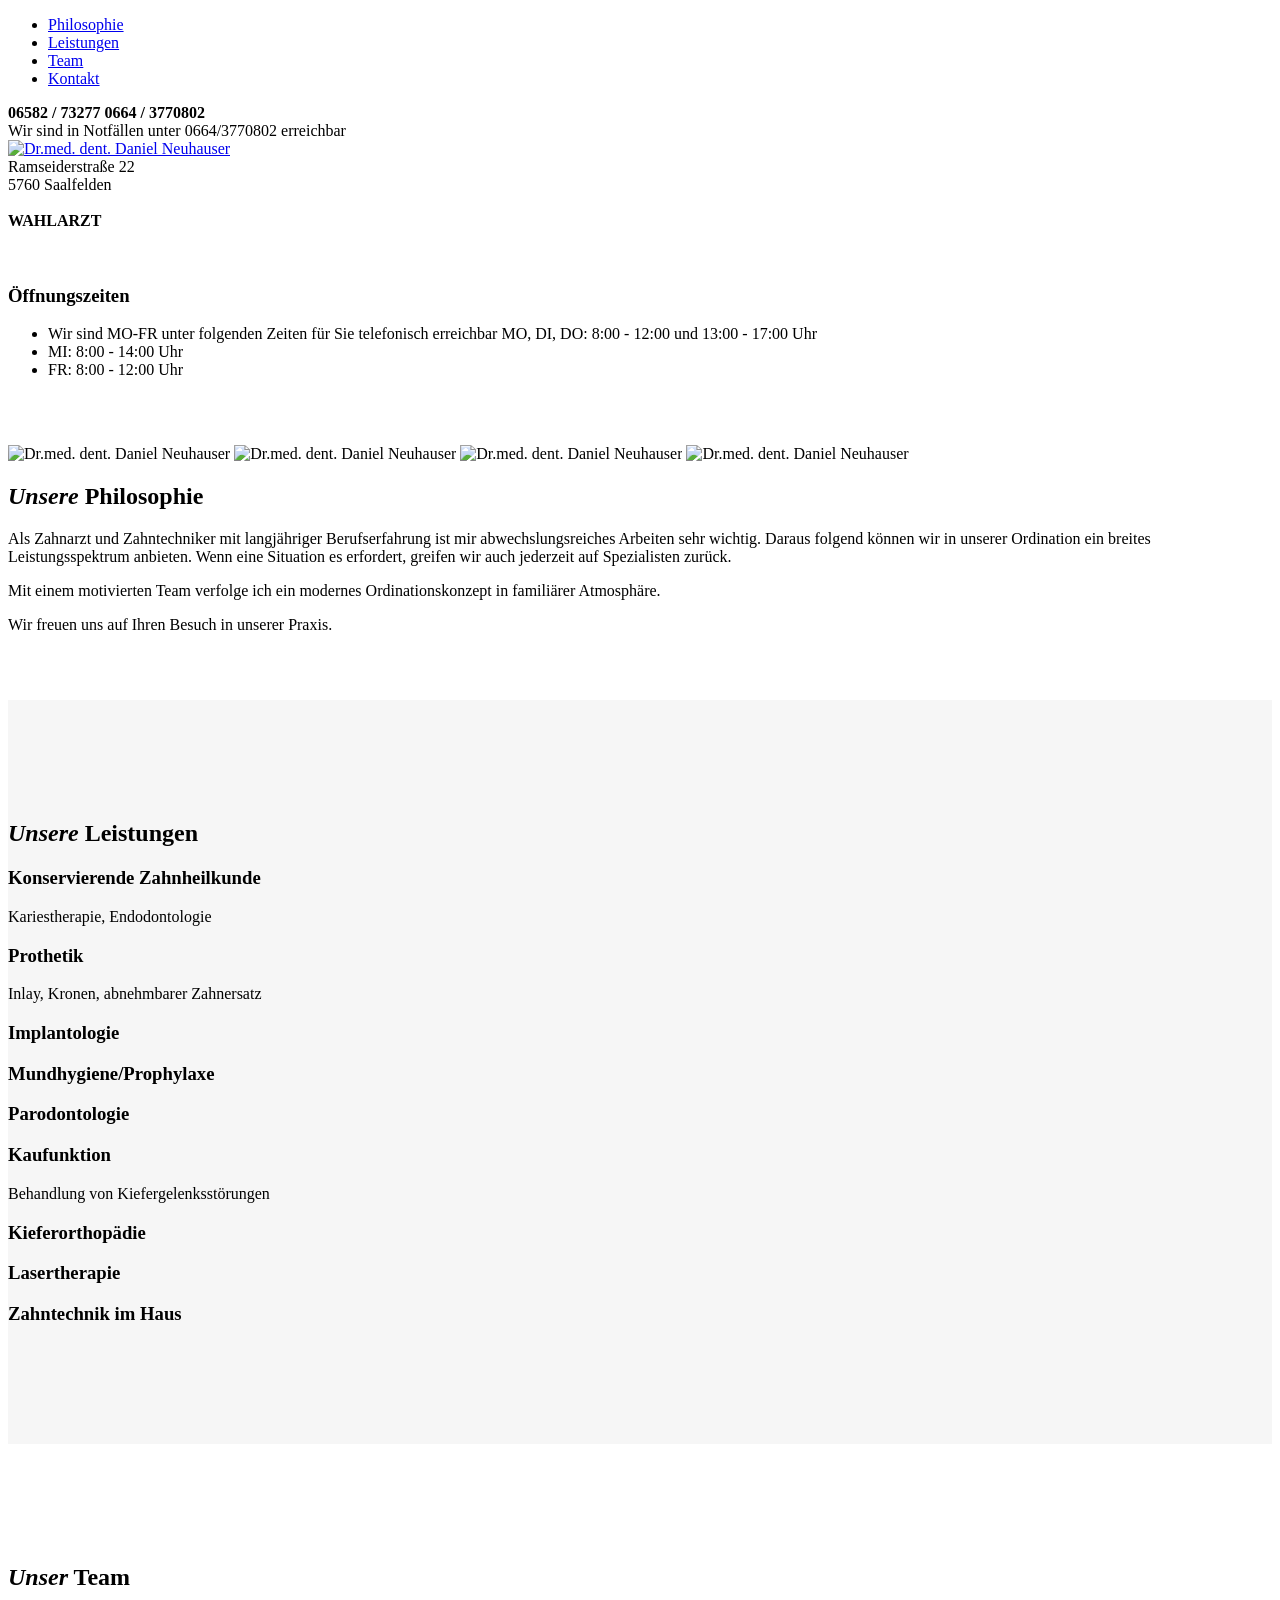
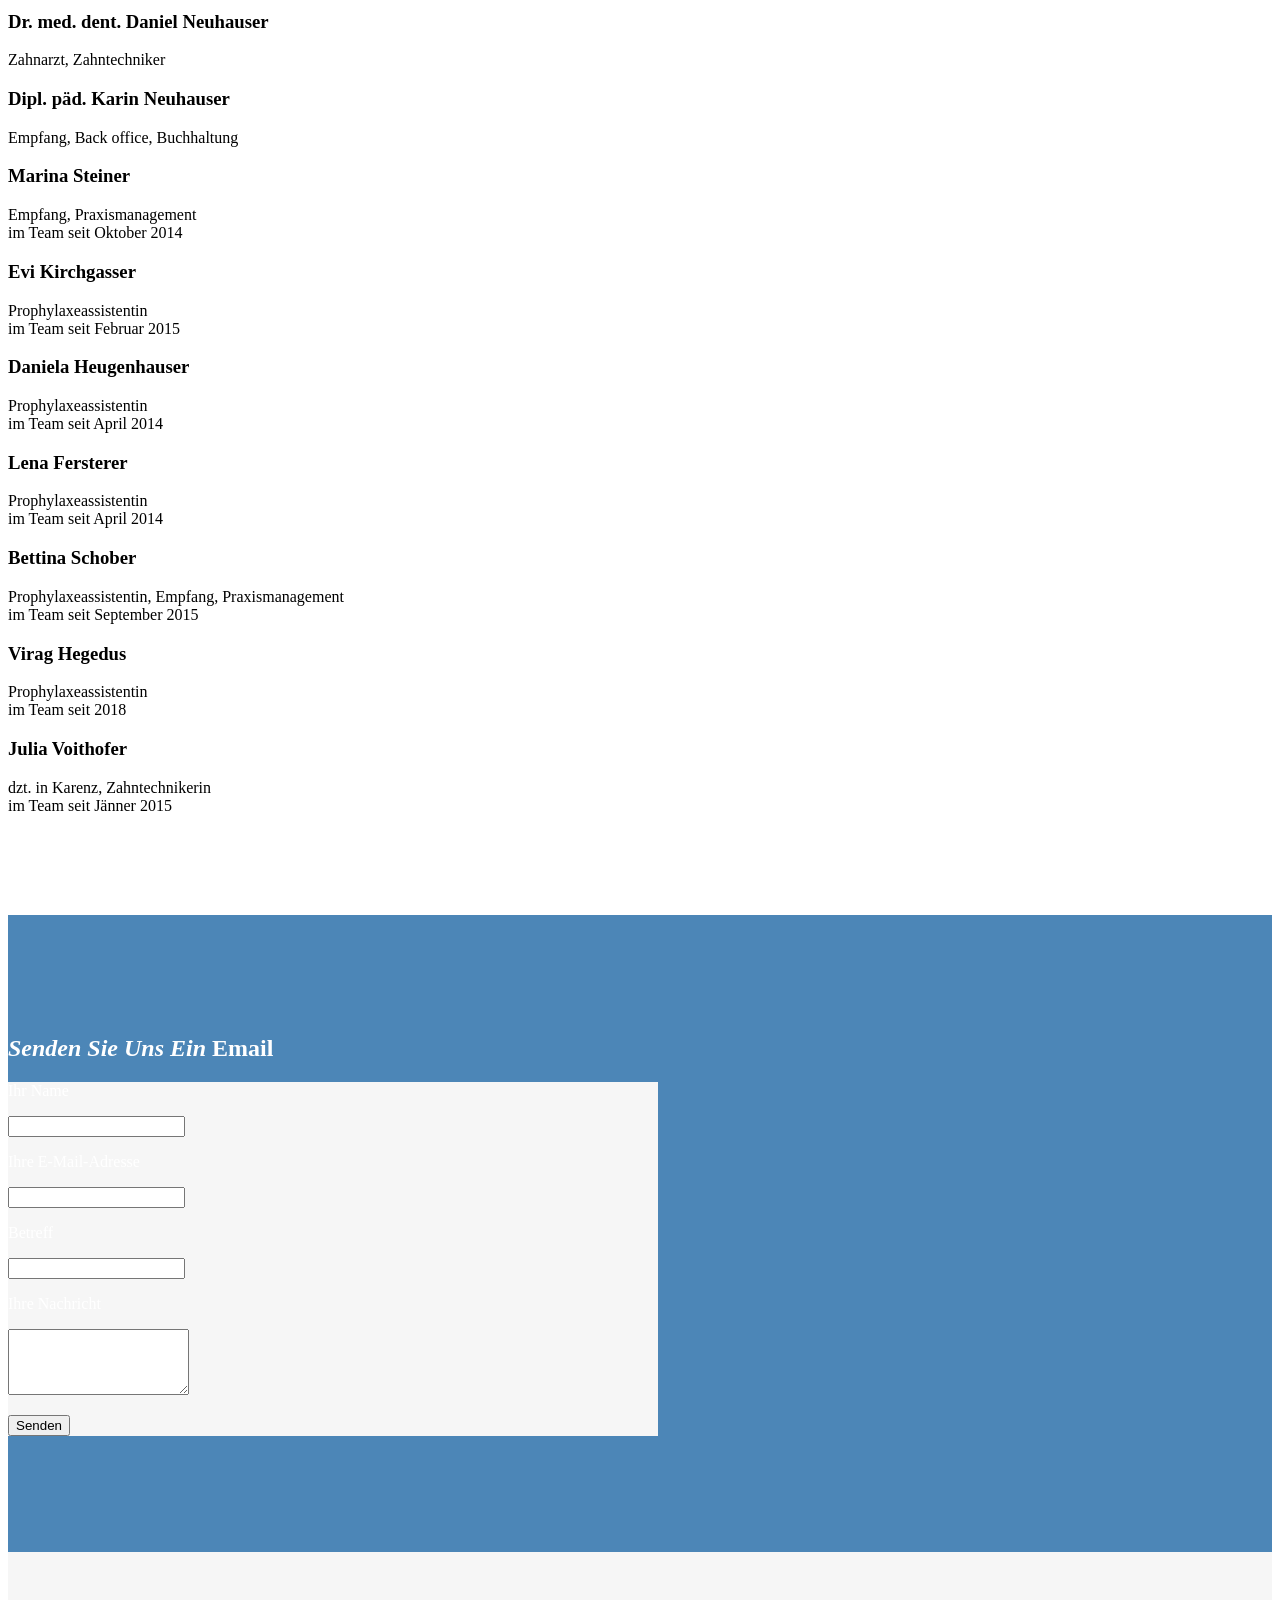
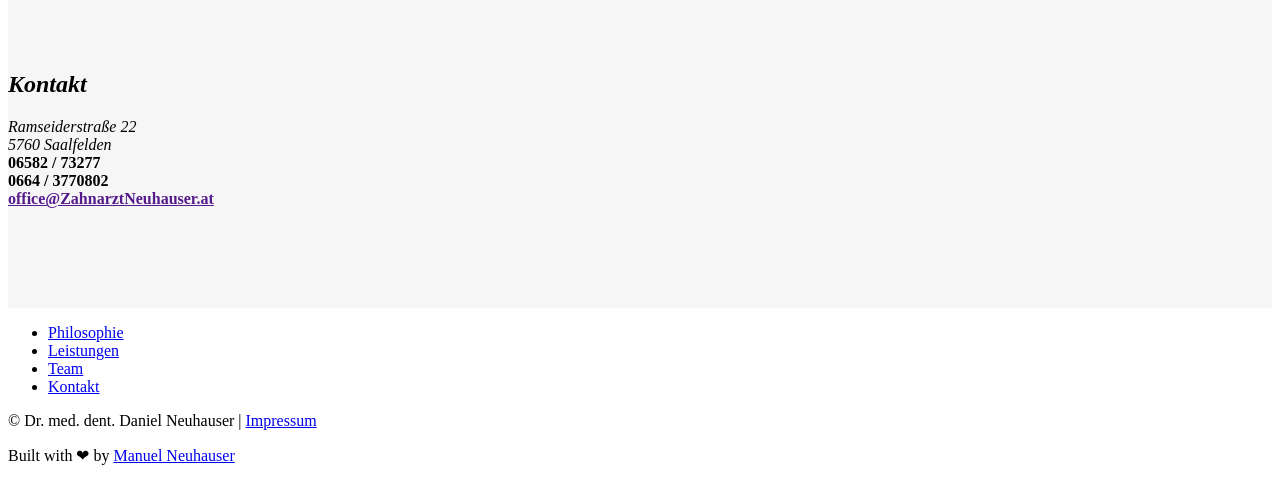
==== index.html @ 55542a31 "Initial commit" ====
<!DOCTYPE html>
<html lang="de-DE" class="no-js">
<head>
	<meta charset="UTF-8">
	<meta name="viewport" content="width=device-width, initial-scale=1.0, maximum-scale=1.0, user-scalable=no">
	<title></title>

	<link rel="profile" href="http://gmpg.org/xfn/11">
	<link rel="pingback" href="http://zahnarztneuhauser.at/xmlrpc.php">

	
	<!--[if lt IE 9]>
		<script src="https://cdn.jsdelivr.net/g/html5shiv@3.7,respond@1.4"></script>
	<![endif]-->

	<style type="text/css">
		.js body, .js .wow { visibility: hidden; }
		.touch .wow { visibility: visible; }
	</style>

			<style type="text/css">#head-info .logo.image img {
  height: 235px !important;
}

.alert-message a {
 color: #fff;
 text-decoration: underline;
}</style>
	
		<meta name="google-site-verification" content="Ayhi9drPhPxE0ViiNUOHOstOncTUpqNwHGo38AvxHz0" />
	
	<title>Dr.med. dent. Daniel Neuhauser &#8211; Zahnarzt Saalfelden</title>
<link rel='dns-prefetch' href='//zahnarztneuhauser.at' />
<link rel='dns-prefetch' href='//maps.googleapis.com' />
<link rel='dns-prefetch' href='//fonts.googleapis.com' />
<link rel='dns-prefetch' href='//s.w.org' />
<link rel="alternate" type="application/rss+xml" title="Dr.med. dent. Daniel Neuhauser &raquo; Feed" href="http://zahnarztneuhauser.at/feed/" />
<link rel="alternate" type="application/rss+xml" title="Dr.med. dent. Daniel Neuhauser &raquo; Kommentar-Feed" href="http://zahnarztneuhauser.at/comments/feed/" />
		<script type="text/javascript">
			window._wpemojiSettings = {"baseUrl":"https:\/\/s.w.org\/images\/core\/emoji\/2.2.1\/72x72\/","ext":".png","svgUrl":"https:\/\/s.w.org\/images\/core\/emoji\/2.2.1\/svg\/","svgExt":".svg","source":{"concatemoji":"http:\/\/zahnarztneuhauser.at\/wp-includes\/js\/wp-emoji-release.min.js?ver=4.7"}};
			!function(a,b,c){function d(a){var b,c,d,e,f=String.fromCharCode;if(!k||!k.fillText)return!1;switch(k.clearRect(0,0,j.width,j.height),k.textBaseline="top",k.font="600 32px Arial",a){case"flag":return k.fillText(f(55356,56826,55356,56819),0,0),!(j.toDataURL().length<3e3)&&(k.clearRect(0,0,j.width,j.height),k.fillText(f(55356,57331,65039,8205,55356,57096),0,0),b=j.toDataURL(),k.clearRect(0,0,j.width,j.height),k.fillText(f(55356,57331,55356,57096),0,0),c=j.toDataURL(),b!==c);case"emoji4":return k.fillText(f(55357,56425,55356,57341,8205,55357,56507),0,0),d=j.toDataURL(),k.clearRect(0,0,j.width,j.height),k.fillText(f(55357,56425,55356,57341,55357,56507),0,0),e=j.toDataURL(),d!==e}return!1}function e(a){var c=b.createElement("script");c.src=a,c.defer=c.type="text/javascript",b.getElementsByTagName("head")[0].appendChild(c)}var f,g,h,i,j=b.createElement("canvas"),k=j.getContext&&j.getContext("2d");for(i=Array("flag","emoji4"),c.supports={everything:!0,everythingExceptFlag:!0},h=0;h<i.length;h++)c.supports[i[h]]=d(i[h]),c.supports.everything=c.supports.everything&&c.supports[i[h]],"flag"!==i[h]&&(c.supports.everythingExceptFlag=c.supports.everythingExceptFlag&&c.supports[i[h]]);c.supports.everythingExceptFlag=c.supports.everythingExceptFlag&&!c.supports.flag,c.DOMReady=!1,c.readyCallback=function(){c.DOMReady=!0},c.supports.everything||(g=function(){c.readyCallback()},b.addEventListener?(b.addEventListener("DOMContentLoaded",g,!1),a.addEventListener("load",g,!1)):(a.attachEvent("onload",g),b.attachEvent("onreadystatechange",function(){"complete"===b.readyState&&c.readyCallback()})),f=c.source||{},f.concatemoji?e(f.concatemoji):f.wpemoji&&f.twemoji&&(e(f.twemoji),e(f.wpemoji)))}(window,document,window._wpemojiSettings);
		</script>
		<style type="text/css">
img.wp-smiley,
img.emoji {
	display: inline !important;
	border: none !important;
	box-shadow: none !important;
	height: 1em !important;
	width: 1em !important;
	margin: 0 .07em !important;
	vertical-align: -0.1em !important;
	background: none !important;
	padding: 0 !important;
}
</style>
<link rel='stylesheet' id='fw-ext-builder-frontend-grid-css'  href='http://zahnarztneuhauser.at/wp-content/plugins/unyson/framework/extensions/builder/static/css/frontend-grid.css?ver=1.2.2' type='text/css' media='all' />
<link rel='stylesheet' id='fw-ext-forms-default-styles-css'  href='http://zahnarztneuhauser.at/wp-content/plugins/unyson/framework/extensions/forms/static/css/frontend.css?ver=2.5.5' type='text/css' media='all' />
<link rel='stylesheet' id='Droid+Serif-css'  href='http://fonts.googleapis.com/css?family=Droid+Serif%3A400italic&#038;subset=latin%2Ccyrillic&#038;ver=4.7' type='text/css' media='all' />
<link rel='stylesheet' id='Open+Sans-css'  href='http://fonts.googleapis.com/css?family=Open+Sans%3Aregular%2C300%2C400%2C400italic%2C700&#038;subset=latin%2Ccyrillic&#038;ver=4.7' type='text/css' media='all' />
<link rel='stylesheet' id='twbs-css'  href='http://zahnarztneuhauser.at/wp-content/uploads/wp-less-cache/twbs.css?ver=1600796918' type='text/css' media='all' />
<link rel='stylesheet' id='flaticons-css'  href='http://zahnarztneuhauser.at/wp-content/themes/dentist_wp-1/public/flaticon/flaticon.css?ver=4.7' type='text/css' media='all' />
<link rel='stylesheet' id='animate-module-css'  href='http://zahnarztneuhauser.at/wp-content/themes/dentist_wp-1/public/animate.css?ver=4.7' type='text/css' media='all' />
<link rel='stylesheet' id='style-main-css'  href='http://zahnarztneuhauser.at/wp-content/uploads/wp-less-cache/style-main.css?ver=1600743094' type='text/css' media='all' />
<link rel='stylesheet' id='fw-font-awesome-css'  href='http://zahnarztneuhauser.at/wp-content/plugins/unyson/framework/static/libs/font-awesome/css/font-awesome.min.css?ver=2.5.5' type='text/css' media='all' />
<link rel='stylesheet' id='child-styles-css'  href='http://zahnarztneuhauser.at/wp-content/themes/dentist_wp-1/style.css?ver=4.7' type='text/css' media='all' />
<link rel='stylesheet' id='fw-shortcode-special-heading-css'  href='http://zahnarztneuhauser.at/wp-content/plugins/unyson/framework/extensions/shortcodes/shortcodes/special-heading/static/css/styles.css?ver=4.7' type='text/css' media='all' />
<link rel='stylesheet' id='fw-shortcode-map-css'  href='http://zahnarztneuhauser.at/wp-content/plugins/unyson/framework/extensions/shortcodes/shortcodes/map/static/css/styles.css?ver=4.7' type='text/css' media='all' />
<script type='text/javascript' src='http://zahnarztneuhauser.at/wp-includes/js/jquery/jquery.js?ver=1.12.4'></script>
<script type='text/javascript' src='http://zahnarztneuhauser.at/wp-includes/js/jquery/jquery-migrate.min.js?ver=1.4.1'></script>
<script type='text/javascript' src='http://zahnarztneuhauser.at/wp-content/themes/dentist_wp-1/public/js/vendor/modernizr.custom.js?ver=4.7'></script>
<script type='text/javascript' src='http://zahnarztneuhauser.at/wp-content/themes/dentist_wp-1/framework-customizations/extensions/shortcodes/shortcodes/photoset-grid/static/js/photoset-grid.js?ver=4.7'></script>
<script type='text/javascript' src='http://zahnarztneuhauser.at/wp-content/themes/dentist_wp-1/framework-customizations/extensions/shortcodes/shortcodes/photoset-grid/static/js/main.js?ver=4.7'></script>
<link rel='https://api.w.org/' href='http://zahnarztneuhauser.at/wp-json/' />
<link rel="EditURI" type="application/rsd+xml" title="RSD" href="http://zahnarztneuhauser.at/xmlrpc.php?rsd" />
<link rel="wlwmanifest" type="application/wlwmanifest+xml" href="http://zahnarztneuhauser.at/wp-includes/wlwmanifest.xml" /> 
<meta name="generator" content="WordPress 4.7" />
<link rel="canonical" href="http://zahnarztneuhauser.at/" />
<link rel='shortlink' href='http://zahnarztneuhauser.at/' />
<link rel="alternate" type="application/json+oembed" href="http://zahnarztneuhauser.at/wp-json/oembed/1.0/embed?url=http%3A%2F%2Fzahnarztneuhauser.at%2F" />
<link rel="alternate" type="text/xml+oembed" href="http://zahnarztneuhauser.at/wp-json/oembed/1.0/embed?url=http%3A%2F%2Fzahnarztneuhauser.at%2F&#038;format=xml" />
	<style type="text/css">
		div.wpcf7 .screen-reader-response {
			display: none;
		}
		div.wpcf7 img.ajax-loader {
			border: none;
			vertical-align: middle;
			margin-left: 4px;
		}
		div.wpcf7 .form-inline img.ajax-loader {
			display: inline;
		}
		div.wpcf7 div.ajax-error {
			display: none;
		}
		div.wpcf7 .wpcf7-display-none {
			display: none;
		}
		div.wpcf7 .form-inline .form-group {
			max-width: 250px;
		}
		div.wpcf7 .input-group-addon img {
			height: 100%;
			width: auto;
			max-width: none !important;
			border-radius: 5px;
		}
		div.wpcf7 .input-group-addon.input-group-has-image {
			padding: 0;
		}
	</style>
			<style type="text/css">.recentcomments a{display:inline !important;padding:0 !important;margin:0 !important;}</style>
		<link rel="icon" href="http://zahnarztneuhauser.at/wp-content/uploads/2016/01/cropped-logo-32x32.png" sizes="32x32" />
<link rel="icon" href="http://zahnarztneuhauser.at/wp-content/uploads/2016/01/cropped-logo-192x192.png" sizes="192x192" />
<link rel="apple-touch-icon-precomposed" href="http://zahnarztneuhauser.at/wp-content/uploads/2016/01/cropped-logo-180x180.png" />
<meta name="msapplication-TileImage" content="http://zahnarztneuhauser.at/wp-content/uploads/2016/01/cropped-logo-270x270.png" />
</head>

<body class="home page-template-default page page-id-3456">

<!-- ========= Top menu ========= -->
<div class="scrollspy" id="page-top"></div>
<header id="head-menu"><div class="container">

	<nav>
		<ul id="menu-main-menu" class="menu"><li id="menu-item-3457" class="menu-item menu-item-type-custom menu-item-object-custom current-menu-item current_page_item menu-item-3457"><a href="/#about">Philosophie</a></li>
<li id="menu-item-3458" class="menu-item menu-item-type-custom menu-item-object-custom current-menu-item current_page_item menu-item-3458"><a href="/#services">Leistungen</a></li>
<li id="menu-item-3459" class="menu-item menu-item-type-custom menu-item-object-custom current-menu-item current_page_item menu-item-3459"><a href="/#doctors">Team</a></li>
<li id="menu-item-3463" class="menu-item menu-item-type-custom menu-item-object-custom current-menu-item current_page_item menu-item-3463"><a href="/#contacts">Kontakt</a></li>
</ul>
		<span id="menu-toggle">
			<i class="fa fa-bars"></i>
		</span>
	</nav>

	
	<div class="phone">
					<i class="fa fa-phone"></i>
			<strong>06582 / 73277</strong>
							<i class="fa fa-mobile"></i>
			<strong>0664 / 3770802</strong>
			</div>

</div></header>

<!-- ========= Header ========= -->
<section id="head-info"><div class="container">

			<div class="row">
			<div class="col-md-12 alert-message">
				Wir sind in Notfällen unter 0664/3770802 erreichbar			</div>
		</div>
	
	<div class="row">

		
		<div class="col-md-6 logo image" data-mh="dentist-header">
							<a href="http://zahnarztneuhauser.at">
					<img src="//zahnarztneuhauser.at/wp-content/uploads/2016/01/logo-e1458420289176.png" alt="Dr.med. dent. Daniel Neuhauser"/>
				</a>
			
			<div class="address">Ramseiderstraße 22<br />
5760 Saalfelden<br />
<br />
<strong>WAHLARZT</strong><br />
<br />
<br />
</div>

			
			
		</div>

		<div class="col-md-6 second-column" data-mh="dentist-header">
							<div class="office-hours">

					<h3>Öffnungszeiten</h3>
						<ul class="office-hours-list invert">
					<li>
				<span class="office-hours-day">
					Wir sind MO-FR unter folgenden Zeiten für Sie telefonisch erreichbar				</span>
				<span class="office-hours-time">
					MO, DI, DO: 8:00 - 12:00 und 13:00 - 17:00 Uhr				</span>
			</li>
					<li>
				<span class="office-hours-day">
									</span>
				<span class="office-hours-time">
					MI: 8:00 - 14:00 Uhr				</span>
			</li>
					<li>
				<span class="office-hours-day">
									</span>
				<span class="office-hours-time">
					FR: 8:00 - 12:00 Uhr				</span>
			</li>
			</ul>

				</div>

			
		</div>

	</div>

</div></section>


<div class="fw-page-builder-content"><section id="about" class="fw-main-row scrollspy custom-padding"
	style="padding:50px 0;"	data-wow-delay="0"	>

	<div class="container ">
		<div class="fw-row">
	<div class="fw-col-xs-12 fw-col-sm-6 wow fadeInLeft" data-wow-delay="0">
	
<div class="photoset-grid with-lightbox"
     data-layout="121">

	
		<img src="//zahnarztneuhauser.at/wp-content/uploads/2016/01/20151221-unbenannt-1405-Bearbeitet-e1458421081271.jpg" alt="Dr.med. dent. Daniel Neuhauser"/>

	
		<img src="//zahnarztneuhauser.at/wp-content/uploads/2016/01/20151213-unbenannt-1151-Bearbeitet-2-e1458421247204.jpg" alt="Dr.med. dent. Daniel Neuhauser"/>

	
		<img src="//zahnarztneuhauser.at/wp-content/uploads/2016/01/20151213-unbenannt-1123-Bearbeitet-e1458421209211.jpg" alt="Dr.med. dent. Daniel Neuhauser"/>

	
		<img src="//zahnarztneuhauser.at/wp-content/uploads/2015/11/Eingang.jpg" alt="Dr.med. dent. Daniel Neuhauser"/>

	
</div></div>
<div class="fw-col-xs-12 fw-col-sm-6 wow fadeInRight" data-wow-delay="0">
	<div class="fw-heading fw-heading-h1 ">
		<h1 class='fw-special-title'><i>Unsere</i> Philosophie</h1>	</div><p>Als Zahnarzt und Zahntechniker mit langj&auml;hriger Berufserfahrung ist mir abwechslungsreiches Arbeiten sehr wichtig. Daraus folgend k&ouml;nnen wir in unserer Ordination ein breites Leistungsspektrum anbieten. Wenn eine Situation es erfordert, greifen wir auch jederzeit auf Spezialisten zur&uuml;ck.</p><p>Mit einem motivierten Team verfolge ich ein modernes Ordinationskonzept in famili&auml;rer Atmosph&auml;re.</p><p>Wir freuen uns auf Ihren Besuch in unserer Praxis.</p></div>
</div>

	</div>

</section><section id="services" class="fw-main-row scrollspy custom-padding"
	style="background-color:#f6f6f6;padding:100px 0;"	data-wow-delay="0"	>

	<div class="container wow fadeInLeft">
		<div class="fw-row">
	<div class="fw-col-xs-12 " data-wow-delay="0">
	<div class="fw-heading fw-heading-h1 fw-heading-center">
		<h1 class='fw-special-title'><i>Unsere</i> Leistungen</h1>	</div></div>
</div>

<div class="fw-row">
	<div class="fw-col-xs-12 " data-wow-delay="0">
	<div class="services-block block-grid-xs-2 block-grid-md-4">
	<article class="item" data-id="3487"><div class="content">
		<div class="helper"></div>
		<div class="image"
		     style="background-image: url('//zahnarztneuhauser.at/wp-content/uploads/2016/01/Konservierende-Zahnheilkunde-e1458420821355.jpg')"
		     data-img-url="//zahnarztneuhauser.at/wp-content/uploads/2016/01/Konservierende-Zahnheilkunde-e1458420821355.jpg"></div>

		<h1 class="title">Konservierende Zahnheilkunde</h1>
		<div class="post-body"><p>Kariestherapie, Endodontologie</p>
</div>
	</div></article>


	<article class="item" data-id="3501"><div class="content">
		<div class="helper"></div>
		<div class="image"
		     style="background-image: url('//zahnarztneuhauser.at/wp-content/uploads/2016/01/Prothetik-e1458420781226.jpg')"
		     data-img-url="//zahnarztneuhauser.at/wp-content/uploads/2016/01/Prothetik-e1458420781226.jpg"></div>

		<h1 class="title">Prothetik</h1>
		<div class="post-body"><p>Inlay, Kronen, abnehmbarer Zahnersatz</p>
</div>
	</div></article>


	<article class="item" data-id="3489"><div class="content">
		<div class="helper"></div>
		<div class="image"
		     style="background-image: url('//zahnarztneuhauser.at/wp-content/uploads/2016/01/Implantologie-e1458420747320.jpg')"
		     data-img-url="//zahnarztneuhauser.at/wp-content/uploads/2016/01/Implantologie-e1458420747320.jpg"></div>

		<h1 class="title">Implantologie</h1>
		<div class="post-body"></div>
	</div></article>


	<article class="item" data-id="3491"><div class="content">
		<div class="helper"></div>
		<div class="image"
		     style="background-image: url('//zahnarztneuhauser.at/wp-content/uploads/2016/01/Mundhygiene-Prophylaxe-e1458420810442.jpg')"
		     data-img-url="//zahnarztneuhauser.at/wp-content/uploads/2016/01/Mundhygiene-Prophylaxe-e1458420810442.jpg"></div>

		<h1 class="title">Mundhygiene/Prophylaxe</h1>
		<div class="post-body"></div>
	</div></article>


	<article class="item" data-id="3493"><div class="content">
		<div class="helper"></div>
		<div class="image"
		     style="background-image: url('//zahnarztneuhauser.at/wp-content/uploads/2016/01/Parodontologie-e1458420801343.jpg')"
		     data-img-url="//zahnarztneuhauser.at/wp-content/uploads/2016/01/Parodontologie-e1458420801343.jpg"></div>

		<h1 class="title">Parodontologie</h1>
		<div class="post-body"></div>
	</div></article>


	<article class="item" data-id="3495"><div class="content">
		<div class="helper"></div>
		<div class="image"
		     style="background-image: url('//zahnarztneuhauser.at/wp-content/uploads/2016/01/Kaufunktion-e1458420740468.jpg')"
		     data-img-url="//zahnarztneuhauser.at/wp-content/uploads/2016/01/Kaufunktion-e1458420740468.jpg"></div>

		<h1 class="title">Kaufunktion</h1>
		<div class="post-body"><p>Behandlung von Kiefergelenksstörungen</p>
</div>
	</div></article>


	<article class="item" data-id="3497"><div class="content">
		<div class="helper"></div>
		<div class="image"
		     style="background-image: url('//zahnarztneuhauser.at/wp-content/uploads/2016/01/Kieferorthopaedie-e1458420757142.jpg')"
		     data-img-url="//zahnarztneuhauser.at/wp-content/uploads/2016/01/Kieferorthopaedie-e1458420757142.jpg"></div>

		<h1 class="title">Kieferorthopädie</h1>
		<div class="post-body"></div>
	</div></article>


	<article class="item" data-id="3499"><div class="content">
		<div class="helper"></div>
		<div class="image"
		     style="background-image: url('//zahnarztneuhauser.at/wp-content/uploads/2016/01/Lasertherapie-e1458420766874.jpg')"
		     data-img-url="//zahnarztneuhauser.at/wp-content/uploads/2016/01/Lasertherapie-e1458420766874.jpg"></div>

		<h1 class="title">Lasertherapie</h1>
		<div class="post-body"></div>
	</div></article>


	<article class="item" data-id="3478"><div class="content">
		<div class="helper"></div>
		<div class="image"
		     style="background-image: url('//zahnarztneuhauser.at/wp-content/uploads/2016/01/Zahntechnik-im-Haus-e1458420793194.jpg')"
		     data-img-url="//zahnarztneuhauser.at/wp-content/uploads/2016/01/Zahntechnik-im-Haus-e1458420793194.jpg"></div>

		<h1 class="title">Zahntechnik im Haus</h1>
		<div class="post-body"></div>
	</div></article>

</div>

<article class="single-view services row">
	<div class="text-column col-sm-8"></div>
	<div class="image-column col-sm-4"></div>
</article></div>
</div>

	</div>

</section><section id="doctors" class="fw-main-row scrollspy custom-padding"
	style="padding:100px 0;"	data-wow-delay="0"	>

	<div class="container wow fadeInRight">
		<div class="fw-row">
	<div class="fw-col-xs-12 " data-wow-delay="0">
	<div class="fw-heading fw-heading-h1 fw-heading-center">
		<h1 class='fw-special-title'><i>Unser</i> Team</h1>	</div></div>
</div>

<div class="fw-row">
	<div class="fw-col-xs-12 " data-wow-delay="0">
	<div class="staff-block big-buttons black-dots">
	<article class="member">

		<div class="image-wrap">
						<div class="helper"></div>
			<div class="image" style="background-image: url('//zahnarztneuhauser.at/wp-content/uploads/2015/07/Daniel-18.jpg')"></div>
		</div>

		
		<h1 class="name">Dr. med. dent. Daniel Neuhauser</h1>

					<div class="job-title">Zahnarzt, Zahntechniker</div>
		
		
			</article>


	<article class="member">

		<div class="image-wrap">
						<div class="helper"></div>
			<div class="image" style="background-image: url('//zahnarztneuhauser.at/wp-content/uploads/2016/01/Karin-Neuhauser-e1458420101125.jpg')"></div>
		</div>

		
		<h1 class="name">Dipl. päd. Karin Neuhauser</h1>

					<div class="job-title">Empfang, Back office, Buchhaltung</div>
		
		
			</article>


	<article class="member">

		<div class="image-wrap">
						<div class="helper"></div>
			<div class="image" style="background-image: url('//zahnarztneuhauser.at/wp-content/uploads/2016/01/Marina-Steiner-e1458420089266.jpg')"></div>
		</div>

		
		<h1 class="name">Marina Steiner</h1>

					<div class="job-title">Empfang, Praxismanagement</div>
		
					<div class="job-title">im Team seit Oktober 2014</div>
		
			</article>


	<article class="member">

		<div class="image-wrap">
						<div class="helper"></div>
			<div class="image" style="background-image: url('//zahnarztneuhauser.at/wp-content/uploads/2016/01/Evi-Kirchgasser-e1458420142347.jpg')"></div>
		</div>

		
		<h1 class="name">Evi Kirchgasser</h1>

					<div class="job-title">Prophylaxeassistentin</div>
		
					<div class="job-title">im Team seit Februar 2015</div>
		
			</article>


	<article class="member">

		<div class="image-wrap">
						<div class="helper"></div>
			<div class="image" style="background-image: url('//zahnarztneuhauser.at/wp-content/uploads/2016/01/Daniela-Heugenhauser-e1458420134774.jpg')"></div>
		</div>

		
		<h1 class="name">Daniela Heugenhauser</h1>

					<div class="job-title">Prophylaxeassistentin</div>
		
					<div class="job-title">im Team seit April 2014</div>
		
			</article>


	<article class="member">

		<div class="image-wrap">
						<div class="helper"></div>
			<div class="image" style="background-image: url('//zahnarztneuhauser.at/wp-content/uploads/2016/01/Lena-Fersterer-e1458420120254.jpg')"></div>
		</div>

		
		<h1 class="name">Lena Fersterer</h1>

					<div class="job-title">Prophylaxeassistentin</div>
		
					<div class="job-title">im Team seit April 2014</div>
		
			</article>


	<article class="member">

		<div class="image-wrap">
						<div class="helper"></div>
			<div class="image" style="background-image: url('//zahnarztneuhauser.at/wp-content/uploads/2016/01/Bettina-Schober-e1458420068738.jpg')"></div>
		</div>

		
		<h1 class="name">Bettina Schober</h1>

					<div class="job-title">Prophylaxeassistentin, Empfang, Praxismanagement</div>
		
					<div class="job-title">im Team seit  September 2015</div>
		
			</article>


	<article class="member">

		<div class="image-wrap">
						<div class="helper"></div>
			<div class="image" style="background-image: url('http://zahnarztneuhauser.at/wp-content/themes/dentist_wp-1/public/images/placeholder.png')"></div>
		</div>

		
		<h1 class="name">Virag Hegedus</h1>

					<div class="job-title">Prophylaxeassistentin</div>
		
					<div class="job-title">im Team seit 2018</div>
		
			</article>


	<article class="member">

		<div class="image-wrap">
						<div class="helper"></div>
			<div class="image" style="background-image: url('//zahnarztneuhauser.at/wp-content/uploads/2016/01/Julia-Voithofer-e1458420174930.jpg')"></div>
		</div>

		
		<h1 class="name">Julia Voithofer</h1>

					<div class="job-title">dzt. in Karenz, Zahntechnikerin</div>
		
					<div class="job-title">im Team seit Jänner 2015</div>
		
			</article>

</div></div>
</div>

	</div>

</section><section id="consultation" class="fw-main-row scrollspy custom-padding custom-text-color bg-image"
	style="background-color:#4c86b7;background-image:url(http://wphunters.com/dentist/wp-content/uploads/2015/06/pattern.jpg);color:#ffffff;padding:100px 0;"	data-wow-delay="0"	 data-stellar-background-ratio="0.3">

	<div class="container wow fadeInDown">
		<div class="fw-row">
	<div class="fw-col-xs-12 " data-wow-delay="0">
	<div class="fw-heading fw-heading-h1 fw-heading-center">
		<h1 class='fw-special-title'><i>Senden Sie Uns Ein</i> Email</h1>	</div></div>
</div>

<div class="fw-row">
	<div class="fw-col-xs-12 " data-wow-delay="0">
	<div class="form-boxed" style="max-width: 650px; background-color: #f6f6f6"><div role="form" class="wpcf7" id="wpcf7-f5-p3456-o1" lang="de-DE" dir="ltr">
<div class="screen-reader-response"></div>
<form action="/#wpcf7-f5-p3456-o1" method="post" class="wpcf7-form" novalidate="novalidate">
<div style="display: none;">
<input type="hidden" name="_wpcf7" value="5" />
<input type="hidden" name="_wpcf7_version" value="4.4.2" />
<input type="hidden" name="_wpcf7_locale" value="de_DE" />
<input type="hidden" name="_wpcf7_unit_tag" value="wpcf7-f5-p3456-o1" />
<input type="hidden" name="_wpnonce" value="a3a8765022" />
</div>
<p>Ihr Name<br />
    <div class="form-group your-name"><input class="wpcf7-form-control wpcf7-text wpcf7-validates-as-required form-control" name="your-name" type="text" value="" aria-invalid="false" aria-required="true" required></div> </p>

<p>Ihre E-Mail-Adresse<br />
    <div class="form-group your-email"><input class="wpcf7-form-control wpcf7-text wpcf7-email wpcf7-validates-as-required wpcf7-validates-as-email form-control" name="your-email" type="email" value="" aria-invalid="false" aria-required="true" required></div> </p>

<p>Betreff<br />
    <div class="form-group your-subject"><input class="wpcf7-form-control wpcf7-text wpcf7-validates-as-required form-control" name="your-subject" type="text" value="" aria-invalid="false" aria-required="true" required></div> </p>

<p>Ihre Nachricht<br />
    <div class="form-group your-message"><textarea class="wpcf7-form-control wpcf7-textarea wpcf7-validates-as-required form-control" name="your-message" rows="4" aria-invalid="false" aria-required="true" required></textarea></div> </p>

<p><div class="form-group"><div><input class="wpcf7-form-control wpcf7-submit btn btn-primary" type="submit" value="Senden"></div></div></p><div class="wpcf7-response-output wpcf7-display-none alert"></div></form></div></div></div>
</div>

	</div>

</section><section id="contacts" class="fw-main-row scrollspy custom-padding"
	style="background-color:#f6f6f6;padding:100px 0;"	data-wow-delay="0"	>

	<div class="container wow fadeInRight">
		<div class="fw-row">
	<div class="fw-col-xs-12 " data-wow-delay="0">
	<div class="fw-heading fw-heading-h1 fw-heading-center">
		<h1 class='fw-special-title'><i>Kontakt</i></h1>	</div></div>
</div>

<div class="fw-row">
	<div class="fw-col-xs-12 " data-wow-delay="0">
	<div class="icon-list block-grid-xs-1 block-grid-sm-4">
	<div class="item">
		<i class="icon fa fa-map-marker"></i>
		<div class="text"><i>Ramseiderstraße 22<br />
5760 Saalfelden</i></div>
	</div>


	<div class="item">
		<i class="icon fa fa-phone"></i>
		<div class="text"><b>06582 / 73277</b></div>
	</div>


	<div class="item">
		<i class="icon fa fa-mobile"></i>
		<div class="text"><b>0664 / 3770802</b></div>
	</div>


	<div class="item">
		<i class="icon fa fa-envelope-o"></i>
		<div class="text"><a href="" class="email-link"><b class="email-text"></b></a></div>
	</div>

</div></div>
</div>

	</div>

</section><section id="section_6" class="fw-main-row scrollspy "
		data-wow-delay="0"	>

	<div class="fw-container ">
		<div class="fw-row">
	<div class="fw-col-xs-12 " data-wow-delay="0">
	<div class="fw-map" data-locations="[{&quot;title&quot;:&quot;Ordination&quot;,&quot;url&quot;:&quot;&quot;,&quot;thumb&quot;:false,&quot;coordinates&quot;:{&quot;lat&quot;:47.42516,&quot;lng&quot;:12.8516984},&quot;description&quot;:&quot;&quot;}]" data-map-type="ROADMAP" data-map-height="400" data-disable-scrolling="" >
	<div class="fw-map-canvas"></div>
</div></div>
</div>

	</div>

</section><section id="section_7" class="fw-main-row scrollspy "
		data-wow-delay="0"	>

	<div class="container ">
			</div>

</section><section id="section_8" class="fw-main-row scrollspy "
		data-wow-delay="0"	>

	<div class="container ">
			</div>

</section><section id="section_9" class="fw-main-row scrollspy "
		data-wow-delay="0"	>

	<div class="fw-container ">
		<div class="fw-row">
	<div class="fw-col-xs-12 " data-wow-delay="0">
	</div>
</div>

	</div>

</section></div>

<!-- ========= Footer ========= -->
<footer id="main-footer">

	<nav class="line">
		<ul id="menu-main-menu-1" class="menu"><li class="menu-item menu-item-type-custom menu-item-object-custom current-menu-item current_page_item menu-item-3457"><a href="/#about">Philosophie</a></li>
<li class="menu-item menu-item-type-custom menu-item-object-custom current-menu-item current_page_item menu-item-3458"><a href="/#services">Leistungen</a></li>
<li class="menu-item menu-item-type-custom menu-item-object-custom current-menu-item current_page_item menu-item-3459"><a href="/#doctors">Team</a></li>
<li class="menu-item menu-item-type-custom menu-item-object-custom current-menu-item current_page_item menu-item-3463"><a href="/#contacts">Kontakt</a></li>
</ul>	</nav>

	
			<div class="line copyright-text"><p>
&copy; Dr. med. dent. Daniel Neuhauser | <a href="/impressum">Impressum</a>
</p>
<p>
Built with ❤ by <a href="http://manu3569.github.io/">Manuel Neuhauser</a>
</p></div>
	
</footer>

	<script type="text/javascript">var doctor = 'arzt';
var content = [
  'NAME',
  doctor,
  'Zahn',
  String.fromCharCode(8*(6+2)),
  'office'
].reverse().join('').replace('NAME', 'Neuhauser') + '.at';

function setEmail() {
var elements = document.getElementsByClassName("email-text");
for (i = 0; i < elements.length; i++) {
  elements[i].innerHTML = content;
}

elements = document.getElementsByClassName("email-link");
for (i = 0; i < elements.length; i++) {
  elements[i].href = 'ma' + 'il' + 'to:' + content;
}
}

setInterval(setEmail, 1000);</script>

<script type='text/javascript' src='http://zahnarztneuhauser.at/wp-content/plugins/contact-form-7/includes/js/jquery.form.min.js?ver=3.51.0-2014.06.20'></script>
<script type='text/javascript'>
/* <![CDATA[ */
var _wpcf7 = {"loaderUrl":"http:\/\/zahnarztneuhauser.at\/wp-content\/plugins\/contact-form-7\/images\/ajax-loader.gif","recaptchaEmpty":"Bitte best\u00e4tige, dass du nicht eine Maschine bist.","sending":"Senden ..."};
/* ]]> */
</script>
<script type='text/javascript' src='http://zahnarztneuhauser.at/wp-content/plugins/contact-form-7/includes/js/scripts.js?ver=4.4.2'></script>
<script type='text/javascript' src='http://zahnarztneuhauser.at/wp-content/plugins/bootstrap-for-contact-form-7/assets/scripts.min.js?ver=1.3.1'></script>
<script type='text/javascript' src='http://zahnarztneuhauser.at/wp-content/themes/dentist_wp-1/public/js/assets/slick.js?ver=4.7'></script>
<script type='text/javascript' src='http://zahnarztneuhauser.at/wp-content/themes/dentist_wp-1/public/js/assets/tinynav.js?ver=4.7'></script>
<script type='text/javascript' src='http://zahnarztneuhauser.at/wp-content/themes/dentist_wp-1/public/js/assets/scrollspy.js?ver=4.7'></script>
<script type='text/javascript' src='http://zahnarztneuhauser.at/wp-content/themes/dentist_wp-1/public/js/assets/smoothScroll.js?ver=4.7'></script>
<script type='text/javascript' src='http://zahnarztneuhauser.at/wp-content/themes/dentist_wp-1/public/js/assets/scrollReveal.js?ver=4.7'></script>
<script type='text/javascript' src='http://zahnarztneuhauser.at/wp-content/themes/dentist_wp-1/public/js/assets/wow.js?ver=4.7'></script>
<script type='text/javascript' src='http://zahnarztneuhauser.at/wp-content/themes/dentist_wp-1/public/js/assets/retina.js?ver=4.7'></script>
<script type='text/javascript' src='http://zahnarztneuhauser.at/wp-content/themes/dentist_wp-1/public/js/assets/masonry.js?ver=4.7'></script>
<script type='text/javascript' src='http://zahnarztneuhauser.at/wp-content/themes/dentist_wp-1/public/js/assets/imagesLoaded.js?ver=4.7'></script>
<script type='text/javascript' src='http://zahnarztneuhauser.at/wp-content/themes/dentist_wp-1/public/js/assets/bgCheck.js?ver=4.7'></script>
<script type='text/javascript' src='http://zahnarztneuhauser.at/wp-content/themes/dentist_wp-1/public/js/assets/social-likes.js?ver=4.7'></script>
<script type='text/javascript' src='http://zahnarztneuhauser.at/wp-content/themes/dentist_wp-1/public/js/assets/magnific-popup.js?ver=4.7'></script>
<script type='text/javascript' src='http://zahnarztneuhauser.at/wp-content/themes/dentist_wp-1/public/js/assets/matchHeight.js?ver=4.7'></script>
<script type='text/javascript' src='http://zahnarztneuhauser.at/wp-content/themes/dentist_wp-1/public/js/assets/parallax.js?ver=4.7'></script>
<script type='text/javascript'>
/* <![CDATA[ */
var DentistLG = {"back_to_services":"Zur\u00fcck zu Leistungen"};
/* ]]> */
</script>
<script type='text/javascript' src='http://zahnarztneuhauser.at/wp-content/themes/dentist_wp-1/public/js/main.js?ver=4.7'></script>
<script type='text/javascript' src='https://maps.googleapis.com/maps/api/js?v=3.15&#038;sensor=false&#038;libraries=places&#038;language=de&#038;ver=3.15'></script>
<script type='text/javascript' src='http://zahnarztneuhauser.at/wp-includes/js/underscore.min.js?ver=1.8.3'></script>
<script type='text/javascript' src='http://zahnarztneuhauser.at/wp-content/themes/dentist_wp-1/framework-customizations/extensions/shortcodes/shortcodes/map/static/js/scripts.js?ver=2.5.5'></script>
<script type='text/javascript' src='http://zahnarztneuhauser.at/wp-includes/js/wp-embed.min.js?ver=4.7'></script>
</body></html>
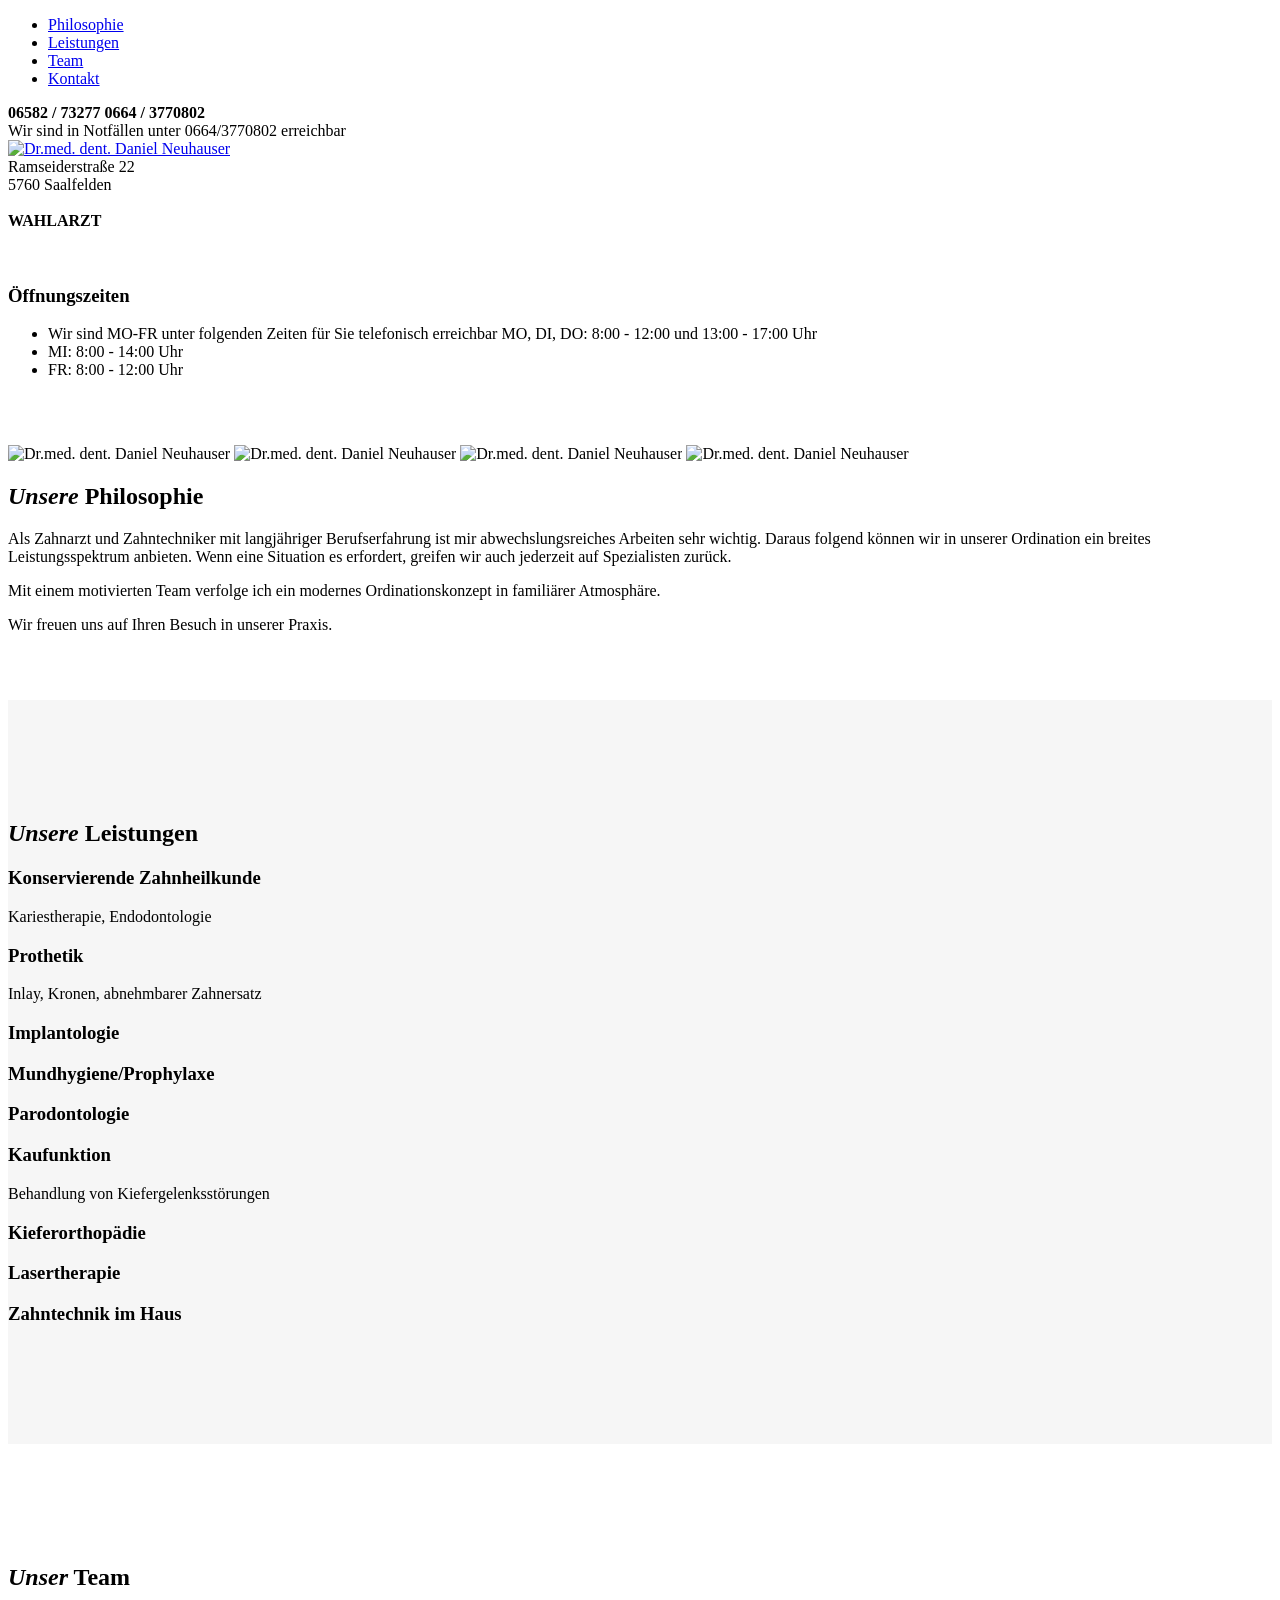
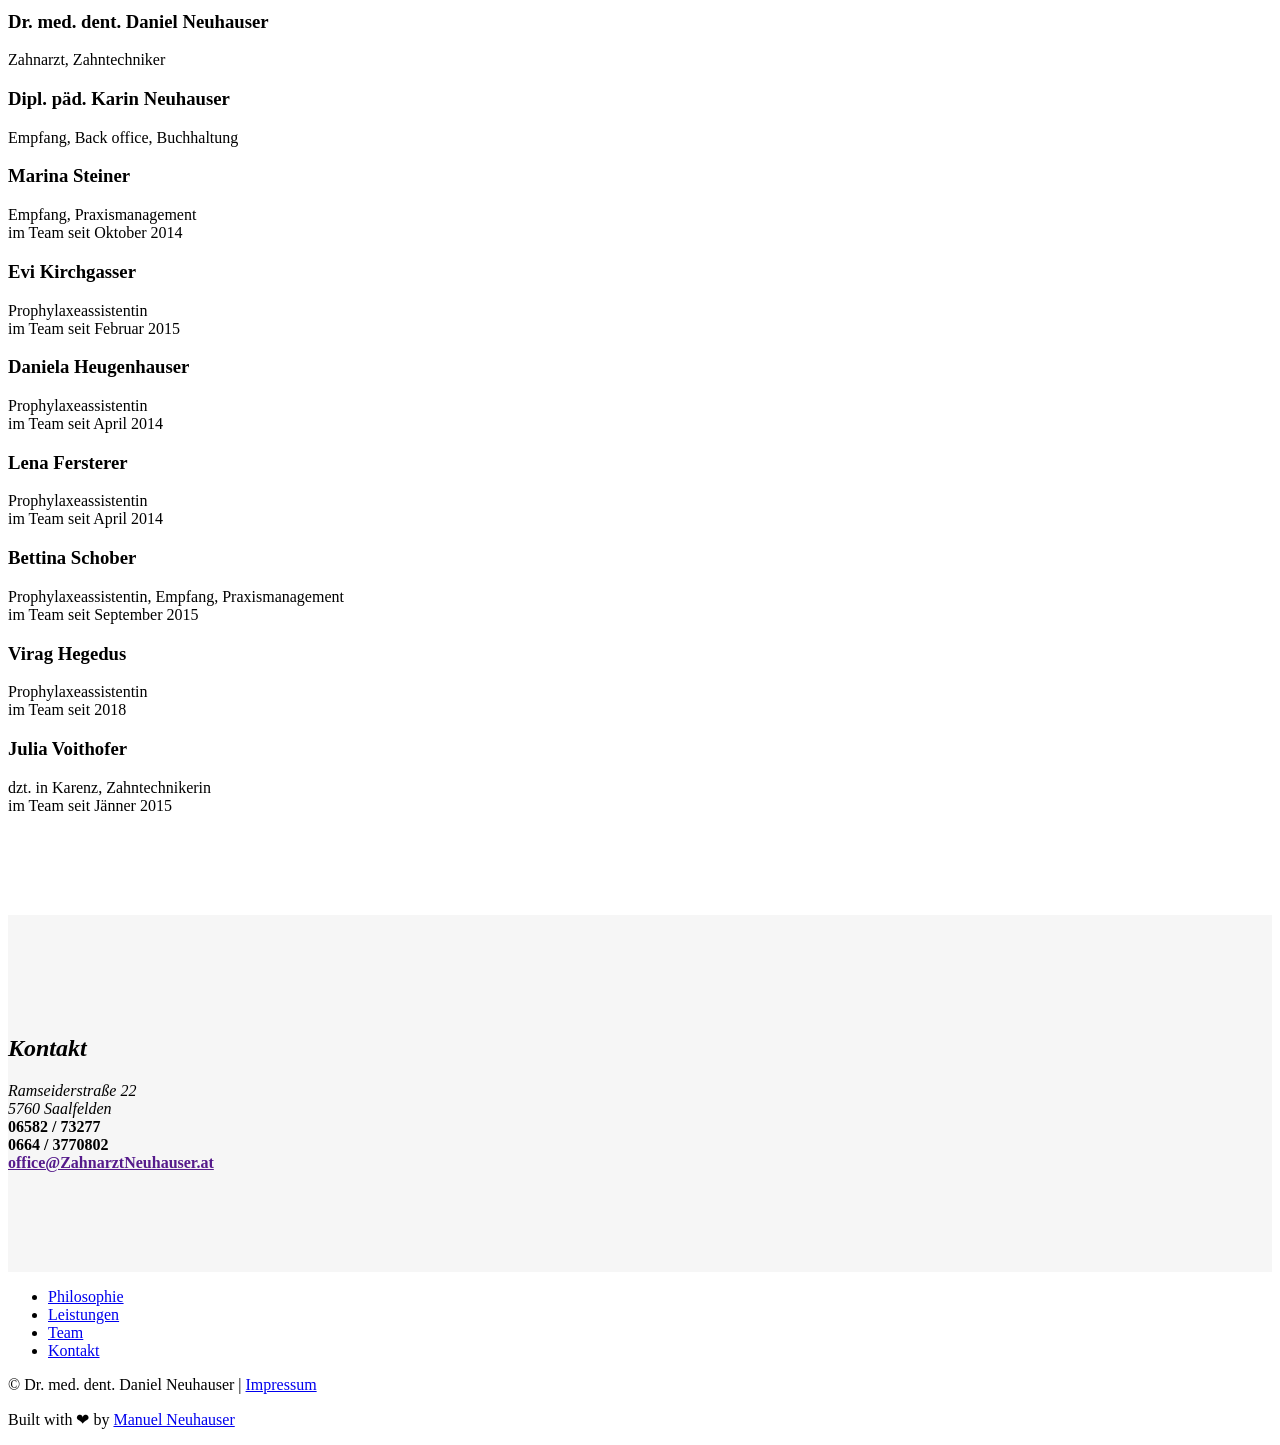
==== commit 14626800: "Hide contact form" ====
--- a/index.html
+++ b/index.html
@@ -530,7 +530,9 @@
 
 	</div>
 
-</section><section id="consultation" class="fw-main-row scrollspy custom-padding custom-text-color bg-image"
+</section>
+
+<section style="display:none" id="consultation" class="fw-main-row scrollspy custom-padding custom-text-color bg-image"
 	style="background-color:#4c86b7;background-image:url(http://wphunters.com/dentist/wp-content/uploads/2015/06/pattern.jpg);color:#ffffff;padding:100px 0;"	data-wow-delay="0"	 data-stellar-background-ratio="0.3">
 
 	<div class="container wow fadeInDown">
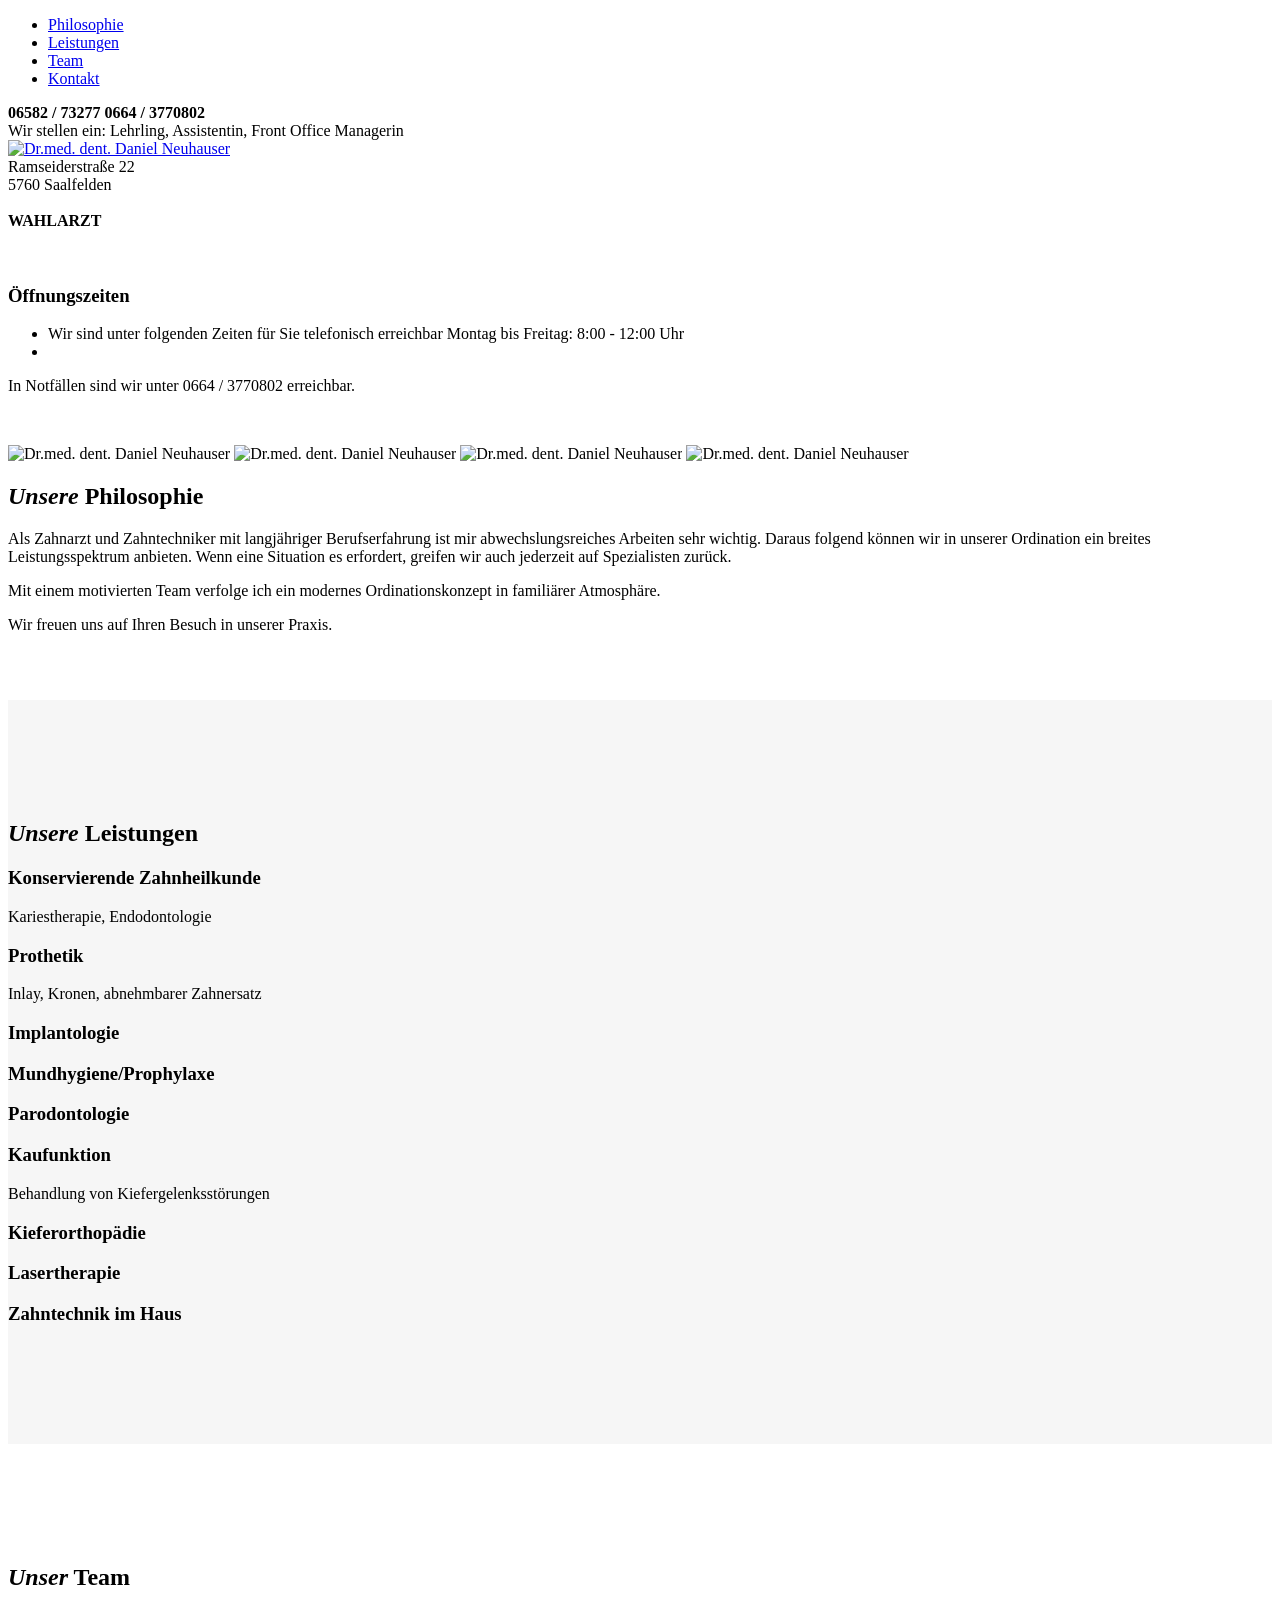
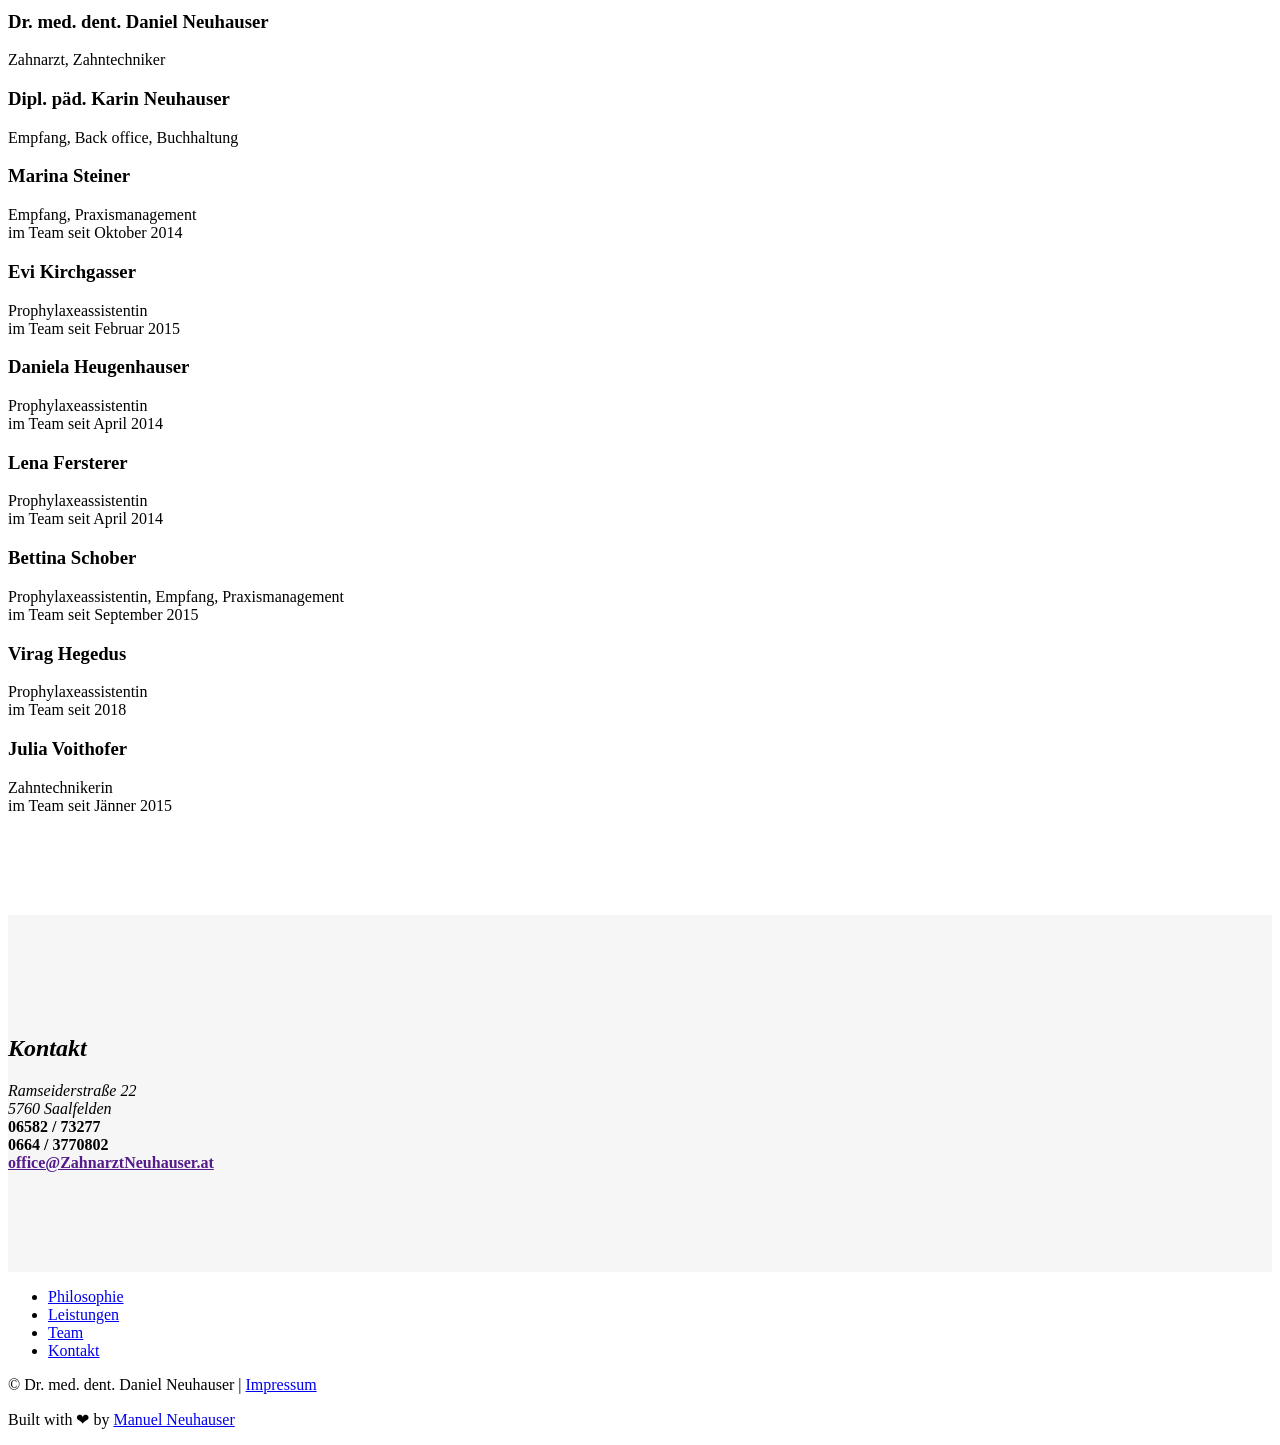
==== commit 2bbe29bf: "Updates" ====
--- a/index.html
+++ b/index.html
@@ -8,7 +8,7 @@
 	<link rel="profile" href="http://gmpg.org/xfn/11">
 	<link rel="pingback" href="http://zahnarztneuhauser.at/xmlrpc.php">
 
-	
+
 	<!--[if lt IE 9]>
 		<script src="https://cdn.jsdelivr.net/g/html5shiv@3.7,respond@1.4"></script>
 	<![endif]-->
@@ -18,17 +18,17 @@
 		.touch .wow { visibility: visible; }
 	</style>
 
-			<style type="text/css">#head-info .logo.image img {
-  height: 235px !important;
-}
-
-.alert-message a {
- color: #fff;
- text-decoration: underline;
+			<style type="text/css">#head-info .logo.image img {
+  height: 235px !important;
+}
+
+.alert-message a {
+ color: #fff;
+ text-decoration: underline;
 }</style>
-	
+
 		<meta name="google-site-verification" content="Ayhi9drPhPxE0ViiNUOHOstOncTUpqNwHGo38AvxHz0" />
-	
+
 	<title>Dr.med. dent. Daniel Neuhauser &#8211; Zahnarzt Saalfelden</title>
 <link rel='dns-prefetch' href='//zahnarztneuhauser.at' />
 <link rel='dns-prefetch' href='//maps.googleapis.com' />
@@ -73,7 +73,7 @@
 <script type='text/javascript' src='http://zahnarztneuhauser.at/wp-content/themes/dentist_wp-1/framework-customizations/extensions/shortcodes/shortcodes/photoset-grid/static/js/main.js?ver=4.7'></script>
 <link rel='https://api.w.org/' href='http://zahnarztneuhauser.at/wp-json/' />
 <link rel="EditURI" type="application/rsd+xml" title="RSD" href="http://zahnarztneuhauser.at/xmlrpc.php?rsd" />
-<link rel="wlwmanifest" type="application/wlwmanifest+xml" href="http://zahnarztneuhauser.at/wp-includes/wlwmanifest.xml" /> 
+<link rel="wlwmanifest" type="application/wlwmanifest+xml" href="http://zahnarztneuhauser.at/wp-includes/wlwmanifest.xml" />
 <meta name="generator" content="WordPress 4.7" />
 <link rel="canonical" href="http://zahnarztneuhauser.at/" />
 <link rel='shortlink' href='http://zahnarztneuhauser.at/' />
@@ -134,7 +134,7 @@
 		</span>
 	</nav>
 
-	
+
 	<div class="phone">
 					<i class="fa fa-phone"></i>
 			<strong>06582 / 73277</strong>
@@ -149,27 +149,28 @@
 
 			<div class="row">
 			<div class="col-md-12 alert-message">
-				Wir sind in Notfällen unter 0664/3770802 erreichbar			</div>
-		</div>
-	
+				Wir stellen ein: Lehrling, Assistentin, Front Office Managerin
+			</div>
+		</div>
+
 	<div class="row">
 
-		
+
 		<div class="col-md-6 logo image" data-mh="dentist-header">
 							<a href="http://zahnarztneuhauser.at">
 					<img src="//zahnarztneuhauser.at/wp-content/uploads/2016/01/logo-e1458420289176.png" alt="Dr.med. dent. Daniel Neuhauser"/>
 				</a>
-			
-			<div class="address">Ramseiderstraße 22<br />
-5760 Saalfelden<br />
-<br />
-<strong>WAHLARZT</strong><br />
-<br />
-<br />
-</div>
-
-			
-			
+
+			<div class="address">Ramseiderstraße 22<br />
+5760 Saalfelden<br />
+<br />
+<strong>WAHLARZT</strong><br />
+<br />
+<br />
+</div>
+
+
+
 		</div>
 
 		<div class="col-md-6 second-column" data-mh="dentist-header">
@@ -179,27 +180,18 @@
 						<ul class="office-hours-list invert">
 					<li>
 				<span class="office-hours-day">
-					Wir sind MO-FR unter folgenden Zeiten für Sie telefonisch erreichbar				</span>
+					Wir sind unter folgenden Zeiten für Sie telefonisch erreichbar				</span>
 				<span class="office-hours-time">
-					MO, DI, DO: 8:00 - 12:00 und 13:00 - 17:00 Uhr				</span>
+					Montag bis Freitag: 8:00 - 12:00 Uhr				</span>
 			</li>
 					<li>
-				<span class="office-hours-day">
-									</span>
-				<span class="office-hours-time">
-					MI: 8:00 - 14:00 Uhr				</span>
-			</li>
-					<li>
-				<span class="office-hours-day">
-									</span>
-				<span class="office-hours-time">
-					FR: 8:00 - 12:00 Uhr				</span>
 			</li>
 			</ul>
-
+				<span class="office-hours-day">
+					In Notfällen sind wir unter 0664 / 3770802 erreichbar.</span>
 				</div>
 
-			
+
 		</div>
 
 	</div>
@@ -213,23 +205,23 @@
 	<div class="container ">
 		<div class="fw-row">
 	<div class="fw-col-xs-12 fw-col-sm-6 wow fadeInLeft" data-wow-delay="0">
-	
+
 <div class="photoset-grid with-lightbox"
      data-layout="121">
 
-	
+
 		<img src="//zahnarztneuhauser.at/wp-content/uploads/2016/01/20151221-unbenannt-1405-Bearbeitet-e1458421081271.jpg" alt="Dr.med. dent. Daniel Neuhauser"/>
 
-	
+
 		<img src="//zahnarztneuhauser.at/wp-content/uploads/2016/01/20151213-unbenannt-1151-Bearbeitet-2-e1458421247204.jpg" alt="Dr.med. dent. Daniel Neuhauser"/>
 
-	
+
 		<img src="//zahnarztneuhauser.at/wp-content/uploads/2016/01/20151213-unbenannt-1123-Bearbeitet-e1458421209211.jpg" alt="Dr.med. dent. Daniel Neuhauser"/>
 
-	
+
 		<img src="//zahnarztneuhauser.at/wp-content/uploads/2015/11/Eingang.jpg" alt="Dr.med. dent. Daniel Neuhauser"/>
 
-	
+
 </div></div>
 <div class="fw-col-xs-12 fw-col-sm-6 wow fadeInRight" data-wow-delay="0">
 	<div class="fw-heading fw-heading-h1 ">
@@ -382,12 +374,12 @@
 			<div class="image" style="background-image: url('//zahnarztneuhauser.at/wp-content/uploads/2015/07/Daniel-18.jpg')"></div>
 		</div>
 
-		
+
 		<h1 class="name">Dr. med. dent. Daniel Neuhauser</h1>
 
 					<div class="job-title">Zahnarzt, Zahntechniker</div>
-		
-		
+
+
 			</article>
 
 
@@ -398,12 +390,12 @@
 			<div class="image" style="background-image: url('//zahnarztneuhauser.at/wp-content/uploads/2016/01/Karin-Neuhauser-e1458420101125.jpg')"></div>
 		</div>
 
-		
+
 		<h1 class="name">Dipl. päd. Karin Neuhauser</h1>
 
 					<div class="job-title">Empfang, Back office, Buchhaltung</div>
-		
-		
+
+
 			</article>
 
 
@@ -414,13 +406,13 @@
 			<div class="image" style="background-image: url('//zahnarztneuhauser.at/wp-content/uploads/2016/01/Marina-Steiner-e1458420089266.jpg')"></div>
 		</div>
 
-		
+
 		<h1 class="name">Marina Steiner</h1>
 
 					<div class="job-title">Empfang, Praxismanagement</div>
-		
+
 					<div class="job-title">im Team seit Oktober 2014</div>
-		
+
 			</article>
 
 
@@ -431,13 +423,13 @@
 			<div class="image" style="background-image: url('//zahnarztneuhauser.at/wp-content/uploads/2016/01/Evi-Kirchgasser-e1458420142347.jpg')"></div>
 		</div>
 
-		
+
 		<h1 class="name">Evi Kirchgasser</h1>
 
 					<div class="job-title">Prophylaxeassistentin</div>
-		
+
 					<div class="job-title">im Team seit Februar 2015</div>
-		
+
 			</article>
 
 
@@ -448,13 +440,13 @@
 			<div class="image" style="background-image: url('//zahnarztneuhauser.at/wp-content/uploads/2016/01/Daniela-Heugenhauser-e1458420134774.jpg')"></div>
 		</div>
 
-		
+
 		<h1 class="name">Daniela Heugenhauser</h1>
 
 					<div class="job-title">Prophylaxeassistentin</div>
-		
+
 					<div class="job-title">im Team seit April 2014</div>
-		
+
 			</article>
 
 
@@ -465,13 +457,13 @@
 			<div class="image" style="background-image: url('//zahnarztneuhauser.at/wp-content/uploads/2016/01/Lena-Fersterer-e1458420120254.jpg')"></div>
 		</div>
 
-		
+
 		<h1 class="name">Lena Fersterer</h1>
 
 					<div class="job-title">Prophylaxeassistentin</div>
-		
+
 					<div class="job-title">im Team seit April 2014</div>
-		
+
 			</article>
 
 
@@ -482,13 +474,13 @@
 			<div class="image" style="background-image: url('//zahnarztneuhauser.at/wp-content/uploads/2016/01/Bettina-Schober-e1458420068738.jpg')"></div>
 		</div>
 
-		
+
 		<h1 class="name">Bettina Schober</h1>
 
 					<div class="job-title">Prophylaxeassistentin, Empfang, Praxismanagement</div>
-		
+
 					<div class="job-title">im Team seit  September 2015</div>
-		
+
 			</article>
 
 
@@ -499,13 +491,13 @@
 			<div class="image" style="background-image: url('http://zahnarztneuhauser.at/wp-content/themes/dentist_wp-1/public/images/placeholder.png')"></div>
 		</div>
 
-		
+
 		<h1 class="name">Virag Hegedus</h1>
 
 					<div class="job-title">Prophylaxeassistentin</div>
-		
+
 					<div class="job-title">im Team seit 2018</div>
-		
+
 			</article>
 
 
@@ -516,13 +508,13 @@
 			<div class="image" style="background-image: url('//zahnarztneuhauser.at/wp-content/uploads/2016/01/Julia-Voithofer-e1458420174930.jpg')"></div>
 		</div>
 
-		
+
 		<h1 class="name">Julia Voithofer</h1>
 
-					<div class="job-title">dzt. in Karenz, Zahntechnikerin</div>
-		
+					<div class="job-title">Zahntechnikerin</div>
+
 					<div class="job-title">im Team seit Jänner 2015</div>
-		
+
 			</article>
 
 </div></div>
@@ -571,7 +563,10 @@
 
 	</div>
 
-</section><section id="contacts" class="fw-main-row scrollspy custom-padding"
+</section>
+
+
+<section id="contacts" class="fw-main-row scrollspy custom-padding"
 	style="background-color:#f6f6f6;padding:100px 0;"	data-wow-delay="0"	>
 
 	<div class="container wow fadeInRight">
@@ -586,7 +581,7 @@
 	<div class="icon-list block-grid-xs-1 block-grid-sm-4">
 	<div class="item">
 		<i class="icon fa fa-map-marker"></i>
-		<div class="text"><i>Ramseiderstraße 22<br />
+		<div class="text"><i>Ramseiderstraße 22<br />
 5760 Saalfelden</i></div>
 	</div>
 
@@ -661,37 +656,37 @@
 <li class="menu-item menu-item-type-custom menu-item-object-custom current-menu-item current_page_item menu-item-3463"><a href="/#contacts">Kontakt</a></li>
 </ul>	</nav>
 
-	
-			<div class="line copyright-text"><p>
-&copy; Dr. med. dent. Daniel Neuhauser | <a href="/impressum">Impressum</a>
-</p>
-<p>
-Built with ❤ by <a href="http://manu3569.github.io/">Manuel Neuhauser</a>
+
+			<div class="line copyright-text"><p>
+&copy; Dr. med. dent. Daniel Neuhauser | <a href="/impressum">Impressum</a>
+</p>
+<p>
+Built with ❤ by <a href="http://manu3569.github.io/">Manuel Neuhauser</a>
 </p></div>
-	
+
 </footer>
 
-	<script type="text/javascript">var doctor = 'arzt';
-var content = [
-  'NAME',
-  doctor,
-  'Zahn',
-  String.fromCharCode(8*(6+2)),
-  'office'
-].reverse().join('').replace('NAME', 'Neuhauser') + '.at';
-
-function setEmail() {
-var elements = document.getElementsByClassName("email-text");
-for (i = 0; i < elements.length; i++) {
-  elements[i].innerHTML = content;
-}
-
-elements = document.getElementsByClassName("email-link");
-for (i = 0; i < elements.length; i++) {
-  elements[i].href = 'ma' + 'il' + 'to:' + content;
-}
-}
-
+	<script type="text/javascript">var doctor = 'arzt';
+var content = [
+  'NAME',
+  doctor,
+  'Zahn',
+  String.fromCharCode(8*(6+2)),
+  'office'
+].reverse().join('').replace('NAME', 'Neuhauser') + '.at';
+
+function setEmail() {
+var elements = document.getElementsByClassName("email-text");
+for (i = 0; i < elements.length; i++) {
+  elements[i].innerHTML = content;
+}
+
+elements = document.getElementsByClassName("email-link");
+for (i = 0; i < elements.length; i++) {
+  elements[i].href = 'ma' + 'il' + 'to:' + content;
+}
+}
+
 setInterval(setEmail, 1000);</script>
 
 <script type='text/javascript' src='http://zahnarztneuhauser.at/wp-content/plugins/contact-form-7/includes/js/jquery.form.min.js?ver=3.51.0-2014.06.20'></script>
@@ -726,4 +721,4 @@
 <script type='text/javascript' src='http://zahnarztneuhauser.at/wp-includes/js/underscore.min.js?ver=1.8.3'></script>
 <script type='text/javascript' src='http://zahnarztneuhauser.at/wp-content/themes/dentist_wp-1/framework-customizations/extensions/shortcodes/shortcodes/map/static/js/scripts.js?ver=2.5.5'></script>
 <script type='text/javascript' src='http://zahnarztneuhauser.at/wp-includes/js/wp-embed.min.js?ver=4.7'></script>
-</body></html>+</body></html>
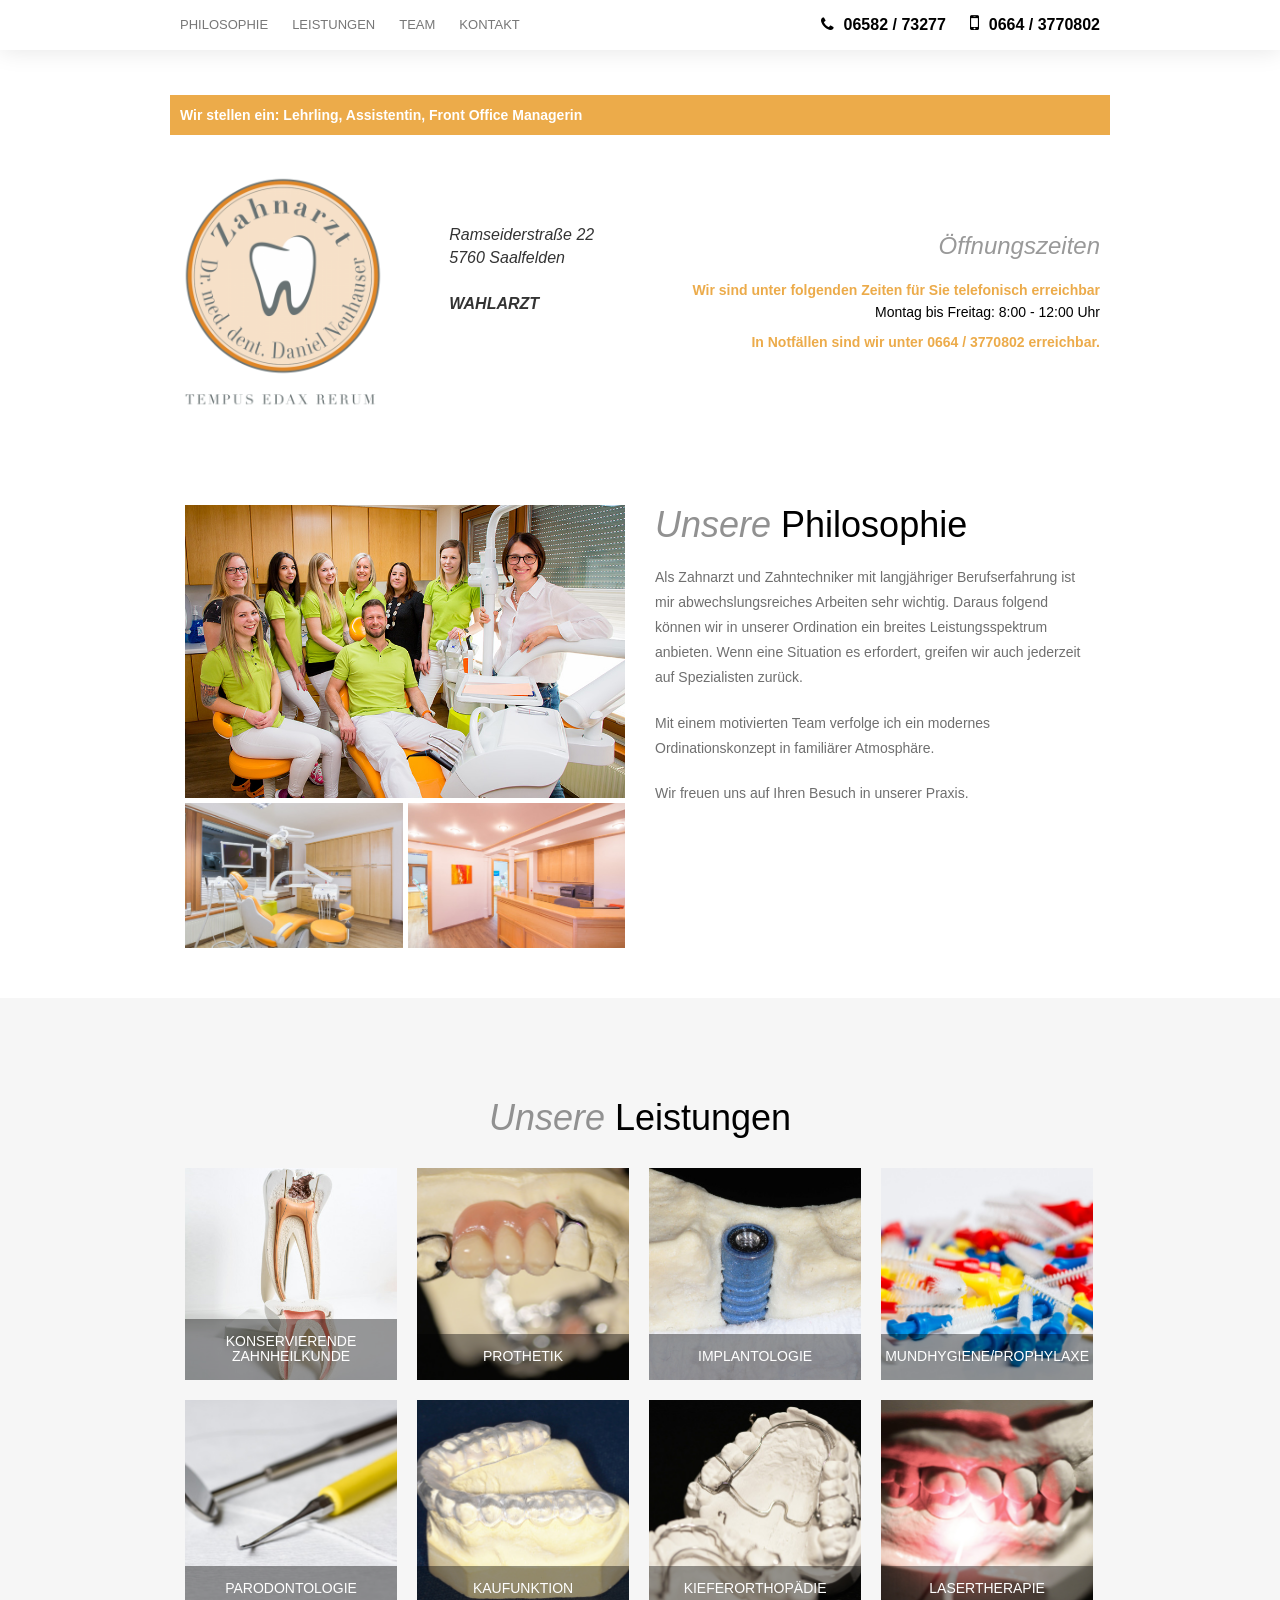
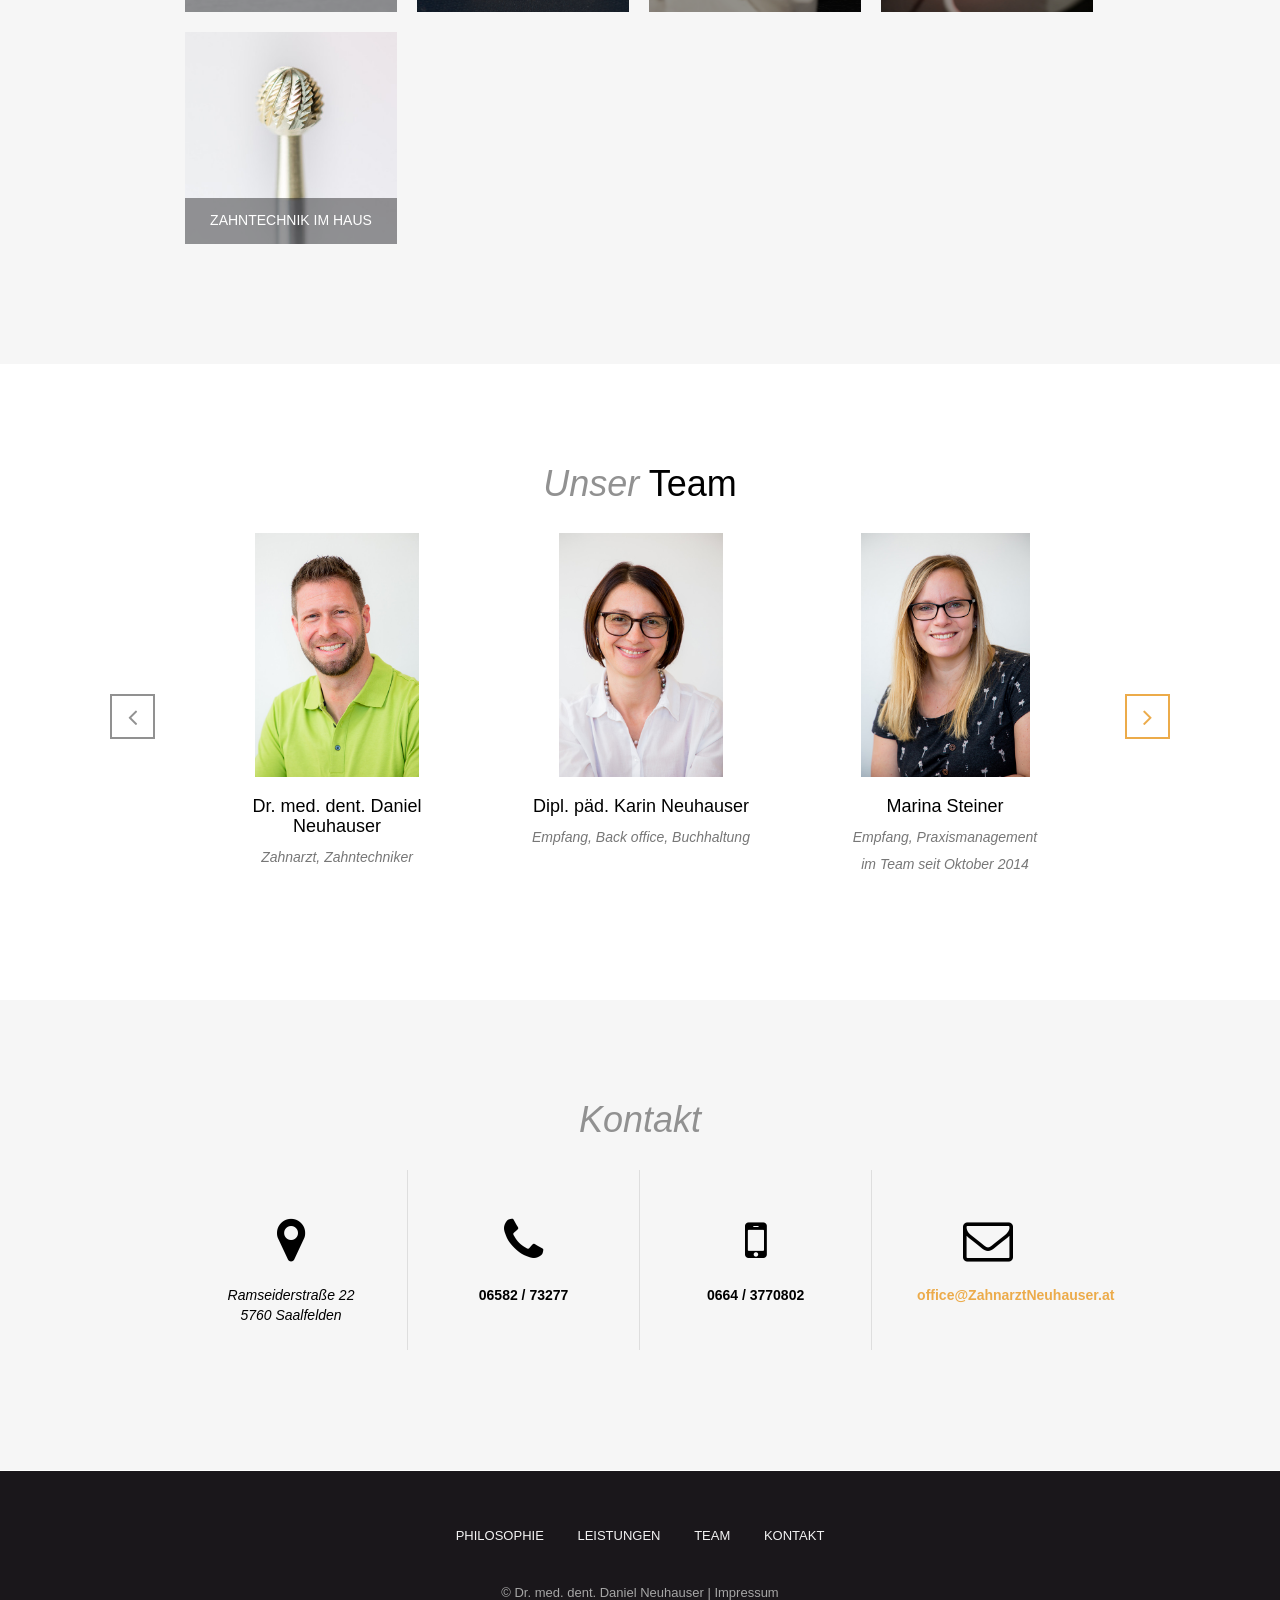
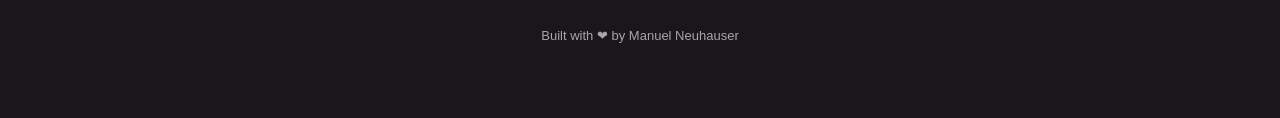
==== commit 176fcf44: "More changes" ====
--- a/index.html
+++ b/index.html
@@ -31,11 +31,8 @@
 
 	<title>Dr.med. dent. Daniel Neuhauser &#8211; Zahnarzt Saalfelden</title>
 <link rel='dns-prefetch' href='//zahnarztneuhauser.at' />
-<link rel='dns-prefetch' href='//maps.googleapis.com' />
 <link rel='dns-prefetch' href='//fonts.googleapis.com' />
 <link rel='dns-prefetch' href='//s.w.org' />
-<link rel="alternate" type="application/rss+xml" title="Dr.med. dent. Daniel Neuhauser &raquo; Feed" href="http://zahnarztneuhauser.at/feed/" />
-<link rel="alternate" type="application/rss+xml" title="Dr.med. dent. Daniel Neuhauser &raquo; Kommentar-Feed" href="http://zahnarztneuhauser.at/comments/feed/" />
 		<script type="text/javascript">
 			window._wpemojiSettings = {"baseUrl":"https:\/\/s.w.org\/images\/core\/emoji\/2.2.1\/72x72\/","ext":".png","svgUrl":"https:\/\/s.w.org\/images\/core\/emoji\/2.2.1\/svg\/","svgExt":".svg","source":{"concatemoji":"http:\/\/zahnarztneuhauser.at\/wp-includes\/js\/wp-emoji-release.min.js?ver=4.7"}};
 			!function(a,b,c){function d(a){var b,c,d,e,f=String.fromCharCode;if(!k||!k.fillText)return!1;switch(k.clearRect(0,0,j.width,j.height),k.textBaseline="top",k.font="600 32px Arial",a){case"flag":return k.fillText(f(55356,56826,55356,56819),0,0),!(j.toDataURL().length<3e3)&&(k.clearRect(0,0,j.width,j.height),k.fillText(f(55356,57331,65039,8205,55356,57096),0,0),b=j.toDataURL(),k.clearRect(0,0,j.width,j.height),k.fillText(f(55356,57331,55356,57096),0,0),c=j.toDataURL(),b!==c);case"emoji4":return k.fillText(f(55357,56425,55356,57341,8205,55357,56507),0,0),d=j.toDataURL(),k.clearRect(0,0,j.width,j.height),k.fillText(f(55357,56425,55356,57341,55357,56507),0,0),e=j.toDataURL(),d!==e}return!1}function e(a){var c=b.createElement("script");c.src=a,c.defer=c.type="text/javascript",b.getElementsByTagName("head")[0].appendChild(c)}var f,g,h,i,j=b.createElement("canvas"),k=j.getContext&&j.getContext("2d");for(i=Array("flag","emoji4"),c.supports={everything:!0,everythingExceptFlag:!0},h=0;h<i.length;h++)c.supports[i[h]]=d(i[h]),c.supports.everything=c.supports.everything&&c.supports[i[h]],"flag"!==i[h]&&(c.supports.everythingExceptFlag=c.supports.everythingExceptFlag&&c.supports[i[h]]);c.supports.everythingExceptFlag=c.supports.everythingExceptFlag&&!c.supports.flag,c.DOMReady=!1,c.readyCallback=function(){c.DOMReady=!0},c.supports.everything||(g=function(){c.readyCallback()},b.addEventListener?(b.addEventListener("DOMContentLoaded",g,!1),a.addEventListener("load",g,!1)):(a.attachEvent("onload",g),b.attachEvent("onreadystatechange",function(){"complete"===b.readyState&&c.readyCallback()})),f=c.source||{},f.concatemoji?e(f.concatemoji):f.wpemoji&&f.twemoji&&(e(f.twemoji),e(f.wpemoji)))}(window,document,window._wpemojiSettings);
@@ -54,26 +51,25 @@
 	padding: 0 !important;
 }
 </style>
-<link rel='stylesheet' id='fw-ext-builder-frontend-grid-css'  href='http://zahnarztneuhauser.at/wp-content/plugins/unyson/framework/extensions/builder/static/css/frontend-grid.css?ver=1.2.2' type='text/css' media='all' />
-<link rel='stylesheet' id='fw-ext-forms-default-styles-css'  href='http://zahnarztneuhauser.at/wp-content/plugins/unyson/framework/extensions/forms/static/css/frontend.css?ver=2.5.5' type='text/css' media='all' />
+<link rel='stylesheet' id='fw-ext-builder-frontend-grid-css'  href='/wp-content/plugins/unyson/framework/extensions/builder/static/css/frontend-grid.css?ver=1.2.2' type='text/css' media='all' />
+<link rel='stylesheet' id='fw-ext-forms-default-styles-css'  href='/wp-content/plugins/unyson/framework/extensions/forms/static/css/frontend.css?ver=2.5.5' type='text/css' media='all' />
 <link rel='stylesheet' id='Droid+Serif-css'  href='http://fonts.googleapis.com/css?family=Droid+Serif%3A400italic&#038;subset=latin%2Ccyrillic&#038;ver=4.7' type='text/css' media='all' />
 <link rel='stylesheet' id='Open+Sans-css'  href='http://fonts.googleapis.com/css?family=Open+Sans%3Aregular%2C300%2C400%2C400italic%2C700&#038;subset=latin%2Ccyrillic&#038;ver=4.7' type='text/css' media='all' />
-<link rel='stylesheet' id='twbs-css'  href='http://zahnarztneuhauser.at/wp-content/uploads/wp-less-cache/twbs.css?ver=1600796918' type='text/css' media='all' />
-<link rel='stylesheet' id='flaticons-css'  href='http://zahnarztneuhauser.at/wp-content/themes/dentist_wp-1/public/flaticon/flaticon.css?ver=4.7' type='text/css' media='all' />
-<link rel='stylesheet' id='animate-module-css'  href='http://zahnarztneuhauser.at/wp-content/themes/dentist_wp-1/public/animate.css?ver=4.7' type='text/css' media='all' />
-<link rel='stylesheet' id='style-main-css'  href='http://zahnarztneuhauser.at/wp-content/uploads/wp-less-cache/style-main.css?ver=1600743094' type='text/css' media='all' />
-<link rel='stylesheet' id='fw-font-awesome-css'  href='http://zahnarztneuhauser.at/wp-content/plugins/unyson/framework/static/libs/font-awesome/css/font-awesome.min.css?ver=2.5.5' type='text/css' media='all' />
-<link rel='stylesheet' id='child-styles-css'  href='http://zahnarztneuhauser.at/wp-content/themes/dentist_wp-1/style.css?ver=4.7' type='text/css' media='all' />
-<link rel='stylesheet' id='fw-shortcode-special-heading-css'  href='http://zahnarztneuhauser.at/wp-content/plugins/unyson/framework/extensions/shortcodes/shortcodes/special-heading/static/css/styles.css?ver=4.7' type='text/css' media='all' />
-<link rel='stylesheet' id='fw-shortcode-map-css'  href='http://zahnarztneuhauser.at/wp-content/plugins/unyson/framework/extensions/shortcodes/shortcodes/map/static/css/styles.css?ver=4.7' type='text/css' media='all' />
-<script type='text/javascript' src='http://zahnarztneuhauser.at/wp-includes/js/jquery/jquery.js?ver=1.12.4'></script>
-<script type='text/javascript' src='http://zahnarztneuhauser.at/wp-includes/js/jquery/jquery-migrate.min.js?ver=1.4.1'></script>
-<script type='text/javascript' src='http://zahnarztneuhauser.at/wp-content/themes/dentist_wp-1/public/js/vendor/modernizr.custom.js?ver=4.7'></script>
-<script type='text/javascript' src='http://zahnarztneuhauser.at/wp-content/themes/dentist_wp-1/framework-customizations/extensions/shortcodes/shortcodes/photoset-grid/static/js/photoset-grid.js?ver=4.7'></script>
-<script type='text/javascript' src='http://zahnarztneuhauser.at/wp-content/themes/dentist_wp-1/framework-customizations/extensions/shortcodes/shortcodes/photoset-grid/static/js/main.js?ver=4.7'></script>
-<link rel='https://api.w.org/' href='http://zahnarztneuhauser.at/wp-json/' />
-<link rel="EditURI" type="application/rsd+xml" title="RSD" href="http://zahnarztneuhauser.at/xmlrpc.php?rsd" />
-<link rel="wlwmanifest" type="application/wlwmanifest+xml" href="http://zahnarztneuhauser.at/wp-includes/wlwmanifest.xml" />
+<link rel='stylesheet' id='twbs-css'  href='/wp-content/uploads/wp-less-cache/twbs.css?ver=1600796918' type='text/css' media='all' />
+<link rel='stylesheet' id='flaticons-css'  href='/wp-content/themes/dentist_wp-1/public/flaticon/flaticon.css?ver=4.7' type='text/css' media='all' />
+<link rel='stylesheet' id='animate-module-css'  href='/wp-content/themes/dentist_wp-1/public/animate.css?ver=4.7' type='text/css' media='all' />
+<link rel='stylesheet' id='style-main-css'  href='/wp-content/uploads/wp-less-cache/style-main.css?ver=1600743094' type='text/css' media='all' />
+<link rel='stylesheet' id='fw-font-awesome-css'  href='/wp-content/plugins/unyson/framework/static/libs/font-awesome/css/font-awesome.min.css?ver=2.5.5' type='text/css' media='all' />
+<link rel='stylesheet' id='child-styles-css'  href='/wp-content/themes/dentist_wp-1/style.css?ver=4.7' type='text/css' media='all' />
+<link rel='stylesheet' id='fw-shortcode-special-heading-css'  href='/wp-content/plugins/unyson/framework/extensions/shortcodes/shortcodes/special-heading/static/css/styles.css?ver=4.7' type='text/css' media='all' />
+<script type='text/javascript' src='/wp-includes/js/jquery/jquery.js?ver=1.12.4'></script>
+<script type='text/javascript' src='/wp-includes/js/jquery/jquery-migrate.min.js?ver=1.4.1'></script>
+<script type='text/javascript' src='/wp-content/themes/dentist_wp-1/public/js/vendor/modernizr.custom.js?ver=4.7'></script>
+<script type='text/javascript' src='/wp-content/themes/dentist_wp-1/framework-customizations/extensions/shortcodes/shortcodes/photoset-grid/static/js/photoset-grid.js?ver=4.7'></script>
+<script type='text/javascript' src='/wp-content/themes/dentist_wp-1/framework-customizations/extensions/shortcodes/shortcodes/photoset-grid/static/js/main.js?ver=4.7'></script>
+<link rel='https://api.w.org/' href='/wp-json/' />
+<link rel="EditURI" type="application/rsd+xml" title="RSD" href="/xmlrpc.php?rsd" />
+<link rel="wlwmanifest" type="application/wlwmanifest+xml" href="/wp-includes/wlwmanifest.xml" />
 <meta name="generator" content="WordPress 4.7" />
 <link rel="canonical" href="http://zahnarztneuhauser.at/" />
 <link rel='shortlink' href='http://zahnarztneuhauser.at/' />
@@ -111,10 +107,10 @@
 		}
 	</style>
 			<style type="text/css">.recentcomments a{display:inline !important;padding:0 !important;margin:0 !important;}</style>
-		<link rel="icon" href="http://zahnarztneuhauser.at/wp-content/uploads/2016/01/cropped-logo-32x32.png" sizes="32x32" />
-<link rel="icon" href="http://zahnarztneuhauser.at/wp-content/uploads/2016/01/cropped-logo-192x192.png" sizes="192x192" />
-<link rel="apple-touch-icon-precomposed" href="http://zahnarztneuhauser.at/wp-content/uploads/2016/01/cropped-logo-180x180.png" />
-<meta name="msapplication-TileImage" content="http://zahnarztneuhauser.at/wp-content/uploads/2016/01/cropped-logo-270x270.png" />
+		<link rel="icon" href="/wp-content/uploads/2016/01/cropped-logo-32x32.png" sizes="32x32" />
+<link rel="icon" href="/wp-content/uploads/2016/01/cropped-logo-192x192.png" sizes="192x192" />
+<link rel="apple-touch-icon-precomposed" href="/wp-content/uploads/2016/01/cropped-logo-180x180.png" />
+<meta name="msapplication-TileImage" content="/wp-content/uploads/2016/01/cropped-logo-270x270.png" />
 </head>
 
 <body class="home page-template-default page page-id-3456">
@@ -158,7 +154,7 @@
 
 		<div class="col-md-6 logo image" data-mh="dentist-header">
 							<a href="http://zahnarztneuhauser.at">
-					<img src="//zahnarztneuhauser.at/wp-content/uploads/2016/01/logo-e1458420289176.png" alt="Dr.med. dent. Daniel Neuhauser"/>
+					<img src="/wp-content/uploads/2016/01/logo-e1458420289176.png" alt="Dr.med. dent. Daniel Neuhauser"/>
 				</a>
 
 			<div class="address">Ramseiderstraße 22<br />
@@ -210,16 +206,13 @@
      data-layout="121">
 
 
-		<img src="//zahnarztneuhauser.at/wp-content/uploads/2016/01/20151221-unbenannt-1405-Bearbeitet-e1458421081271.jpg" alt="Dr.med. dent. Daniel Neuhauser"/>
-
-
-		<img src="//zahnarztneuhauser.at/wp-content/uploads/2016/01/20151213-unbenannt-1151-Bearbeitet-2-e1458421247204.jpg" alt="Dr.med. dent. Daniel Neuhauser"/>
-
-
-		<img src="//zahnarztneuhauser.at/wp-content/uploads/2016/01/20151213-unbenannt-1123-Bearbeitet-e1458421209211.jpg" alt="Dr.med. dent. Daniel Neuhauser"/>
-
-
-		<img src="//zahnarztneuhauser.at/wp-content/uploads/2015/11/Eingang.jpg" alt="Dr.med. dent. Daniel Neuhauser"/>
+		<img src="/wp-content/uploads/2020/11/opener.jpg" alt="Dr.med. dent. Daniel Neuhauser"/>
+
+
+		<img src="/wp-content/uploads/2016/01/20151213-unbenannt-1151-Bearbeitet-2-e1458421247204.jpg" alt="Dr.med. dent. Daniel Neuhauser"/>
+
+
+		<img src="/wp-content/uploads/2016/01/20151213-unbenannt-1123-Bearbeitet-e1458421209211.jpg" alt="Dr.med. dent. Daniel Neuhauser"/>
 
 
 </div></div>
@@ -246,8 +239,8 @@
 	<article class="item" data-id="3487"><div class="content">
 		<div class="helper"></div>
 		<div class="image"
-		     style="background-image: url('//zahnarztneuhauser.at/wp-content/uploads/2016/01/Konservierende-Zahnheilkunde-e1458420821355.jpg')"
-		     data-img-url="//zahnarztneuhauser.at/wp-content/uploads/2016/01/Konservierende-Zahnheilkunde-e1458420821355.jpg"></div>
+		     style="background-image: url('/wp-content/uploads/2016/01/Konservierende-Zahnheilkunde-e1458420821355.jpg')"
+		     data-img-url="/wp-content/uploads/2016/01/Konservierende-Zahnheilkunde-e1458420821355.jpg"></div>
 
 		<h1 class="title">Konservierende Zahnheilkunde</h1>
 		<div class="post-body"><p>Kariestherapie, Endodontologie</p>
@@ -258,8 +251,8 @@
 	<article class="item" data-id="3501"><div class="content">
 		<div class="helper"></div>
 		<div class="image"
-		     style="background-image: url('//zahnarztneuhauser.at/wp-content/uploads/2016/01/Prothetik-e1458420781226.jpg')"
-		     data-img-url="//zahnarztneuhauser.at/wp-content/uploads/2016/01/Prothetik-e1458420781226.jpg"></div>
+		     style="background-image: url('/wp-content/uploads/2016/01/Prothetik-e1458420781226.jpg')"
+		     data-img-url="/wp-content/uploads/2016/01/Prothetik-e1458420781226.jpg"></div>
 
 		<h1 class="title">Prothetik</h1>
 		<div class="post-body"><p>Inlay, Kronen, abnehmbarer Zahnersatz</p>
@@ -270,8 +263,8 @@
 	<article class="item" data-id="3489"><div class="content">
 		<div class="helper"></div>
 		<div class="image"
-		     style="background-image: url('//zahnarztneuhauser.at/wp-content/uploads/2016/01/Implantologie-e1458420747320.jpg')"
-		     data-img-url="//zahnarztneuhauser.at/wp-content/uploads/2016/01/Implantologie-e1458420747320.jpg"></div>
+		     style="background-image: url('/wp-content/uploads/2016/01/Implantologie-e1458420747320.jpg')"
+		     data-img-url="/wp-content/uploads/2016/01/Implantologie-e1458420747320.jpg"></div>
 
 		<h1 class="title">Implantologie</h1>
 		<div class="post-body"></div>
@@ -281,8 +274,8 @@
 	<article class="item" data-id="3491"><div class="content">
 		<div class="helper"></div>
 		<div class="image"
-		     style="background-image: url('//zahnarztneuhauser.at/wp-content/uploads/2016/01/Mundhygiene-Prophylaxe-e1458420810442.jpg')"
-		     data-img-url="//zahnarztneuhauser.at/wp-content/uploads/2016/01/Mundhygiene-Prophylaxe-e1458420810442.jpg"></div>
+		     style="background-image: url('/wp-content/uploads/2016/01/Mundhygiene-Prophylaxe-e1458420810442.jpg')"
+		     data-img-url="/wp-content/uploads/2016/01/Mundhygiene-Prophylaxe-e1458420810442.jpg"></div>
 
 		<h1 class="title">Mundhygiene/Prophylaxe</h1>
 		<div class="post-body"></div>
@@ -292,8 +285,8 @@
 	<article class="item" data-id="3493"><div class="content">
 		<div class="helper"></div>
 		<div class="image"
-		     style="background-image: url('//zahnarztneuhauser.at/wp-content/uploads/2016/01/Parodontologie-e1458420801343.jpg')"
-		     data-img-url="//zahnarztneuhauser.at/wp-content/uploads/2016/01/Parodontologie-e1458420801343.jpg"></div>
+		     style="background-image: url('/wp-content/uploads/2016/01/Parodontologie-e1458420801343.jpg')"
+		     data-img-url="/wp-content/uploads/2016/01/Parodontologie-e1458420801343.jpg"></div>
 
 		<h1 class="title">Parodontologie</h1>
 		<div class="post-body"></div>
@@ -303,8 +296,8 @@
 	<article class="item" data-id="3495"><div class="content">
 		<div class="helper"></div>
 		<div class="image"
-		     style="background-image: url('//zahnarztneuhauser.at/wp-content/uploads/2016/01/Kaufunktion-e1458420740468.jpg')"
-		     data-img-url="//zahnarztneuhauser.at/wp-content/uploads/2016/01/Kaufunktion-e1458420740468.jpg"></div>
+		     style="background-image: url('/wp-content/uploads/2016/01/Kaufunktion-e1458420740468.jpg')"
+		     data-img-url="/wp-content/uploads/2016/01/Kaufunktion-e1458420740468.jpg"></div>
 
 		<h1 class="title">Kaufunktion</h1>
 		<div class="post-body"><p>Behandlung von Kiefergelenksstörungen</p>
@@ -315,8 +308,8 @@
 	<article class="item" data-id="3497"><div class="content">
 		<div class="helper"></div>
 		<div class="image"
-		     style="background-image: url('//zahnarztneuhauser.at/wp-content/uploads/2016/01/Kieferorthopaedie-e1458420757142.jpg')"
-		     data-img-url="//zahnarztneuhauser.at/wp-content/uploads/2016/01/Kieferorthopaedie-e1458420757142.jpg"></div>
+		     style="background-image: url('/wp-content/uploads/2016/01/Kieferorthopaedie-e1458420757142.jpg')"
+		     data-img-url="/wp-content/uploads/2016/01/Kieferorthopaedie-e1458420757142.jpg"></div>
 
 		<h1 class="title">Kieferorthopädie</h1>
 		<div class="post-body"></div>
@@ -326,8 +319,8 @@
 	<article class="item" data-id="3499"><div class="content">
 		<div class="helper"></div>
 		<div class="image"
-		     style="background-image: url('//zahnarztneuhauser.at/wp-content/uploads/2016/01/Lasertherapie-e1458420766874.jpg')"
-		     data-img-url="//zahnarztneuhauser.at/wp-content/uploads/2016/01/Lasertherapie-e1458420766874.jpg"></div>
+		     style="background-image: url('/wp-content/uploads/2016/01/Lasertherapie-e1458420766874.jpg')"
+		     data-img-url="/wp-content/uploads/2016/01/Lasertherapie-e1458420766874.jpg"></div>
 
 		<h1 class="title">Lasertherapie</h1>
 		<div class="post-body"></div>
@@ -337,8 +330,8 @@
 	<article class="item" data-id="3478"><div class="content">
 		<div class="helper"></div>
 		<div class="image"
-		     style="background-image: url('//zahnarztneuhauser.at/wp-content/uploads/2016/01/Zahntechnik-im-Haus-e1458420793194.jpg')"
-		     data-img-url="//zahnarztneuhauser.at/wp-content/uploads/2016/01/Zahntechnik-im-Haus-e1458420793194.jpg"></div>
+		     style="background-image: url('/wp-content/uploads/2016/01/Zahntechnik-im-Haus-e1458420793194.jpg')"
+		     data-img-url="/wp-content/uploads/2016/01/Zahntechnik-im-Haus-e1458420793194.jpg"></div>
 
 		<h1 class="title">Zahntechnik im Haus</h1>
 		<div class="post-body"></div>
@@ -371,7 +364,7 @@
 
 		<div class="image-wrap">
 						<div class="helper"></div>
-			<div class="image" style="background-image: url('//zahnarztneuhauser.at/wp-content/uploads/2015/07/Daniel-18.jpg')"></div>
+			<div class="image" style="background-image: url('/wp-content/uploads/2020/11/daniel.jpg')"></div>
 		</div>
 
 
@@ -387,7 +380,7 @@
 
 		<div class="image-wrap">
 						<div class="helper"></div>
-			<div class="image" style="background-image: url('//zahnarztneuhauser.at/wp-content/uploads/2016/01/Karin-Neuhauser-e1458420101125.jpg')"></div>
+			<div class="image" style="background-image: url('/wp-content/uploads/2020/11/karin.jpg')"></div>
 		</div>
 
 
@@ -403,7 +396,7 @@
 
 		<div class="image-wrap">
 						<div class="helper"></div>
-			<div class="image" style="background-image: url('//zahnarztneuhauser.at/wp-content/uploads/2016/01/Marina-Steiner-e1458420089266.jpg')"></div>
+			<div class="image" style="background-image: url('/wp-content/uploads/2020/11/marina.jpg')"></div>
 		</div>
 
 
@@ -420,7 +413,7 @@
 
 		<div class="image-wrap">
 						<div class="helper"></div>
-			<div class="image" style="background-image: url('//zahnarztneuhauser.at/wp-content/uploads/2016/01/Evi-Kirchgasser-e1458420142347.jpg')"></div>
+			<div class="image" style="background-image: url('/wp-content/uploads/2020/11/evi.jpg')"></div>
 		</div>
 
 
@@ -437,7 +430,7 @@
 
 		<div class="image-wrap">
 						<div class="helper"></div>
-			<div class="image" style="background-image: url('//zahnarztneuhauser.at/wp-content/uploads/2016/01/Daniela-Heugenhauser-e1458420134774.jpg')"></div>
+			<div class="image" style="background-image: url('/wp-content/uploads/2020/11/daniela.jpg')"></div>
 		</div>
 
 
@@ -454,7 +447,7 @@
 
 		<div class="image-wrap">
 						<div class="helper"></div>
-			<div class="image" style="background-image: url('//zahnarztneuhauser.at/wp-content/uploads/2016/01/Lena-Fersterer-e1458420120254.jpg')"></div>
+			<div class="image" style="background-image: url('/wp-content/uploads/2020/11/lena.jpg')"></div>
 		</div>
 
 
@@ -471,7 +464,7 @@
 
 		<div class="image-wrap">
 						<div class="helper"></div>
-			<div class="image" style="background-image: url('//zahnarztneuhauser.at/wp-content/uploads/2016/01/Bettina-Schober-e1458420068738.jpg')"></div>
+			<div class="image" style="background-image: url('/wp-content/uploads/2020/11/bettina.jpg')"></div>
 		</div>
 
 
@@ -488,7 +481,7 @@
 
 		<div class="image-wrap">
 						<div class="helper"></div>
-			<div class="image" style="background-image: url('http://zahnarztneuhauser.at/wp-content/themes/dentist_wp-1/public/images/placeholder.png')"></div>
+			<div class="image" style="background-image: url('/wp-content/uploads/2020/11/virag.jpg')"></div>
 		</div>
 
 
@@ -505,7 +498,7 @@
 
 		<div class="image-wrap">
 						<div class="helper"></div>
-			<div class="image" style="background-image: url('//zahnarztneuhauser.at/wp-content/uploads/2016/01/Julia-Voithofer-e1458420174930.jpg')"></div>
+			<div class="image" style="background-image: url('/wp-content/uploads/2020/11/julia.jpg')"></div>
 		</div>
 
 
@@ -608,20 +601,9 @@
 
 	</div>
 
-</section><section id="section_6" class="fw-main-row scrollspy "
-		data-wow-delay="0"	>
-
-	<div class="fw-container ">
-		<div class="fw-row">
-	<div class="fw-col-xs-12 " data-wow-delay="0">
-	<div class="fw-map" data-locations="[{&quot;title&quot;:&quot;Ordination&quot;,&quot;url&quot;:&quot;&quot;,&quot;thumb&quot;:false,&quot;coordinates&quot;:{&quot;lat&quot;:47.42516,&quot;lng&quot;:12.8516984},&quot;description&quot;:&quot;&quot;}]" data-map-type="ROADMAP" data-map-height="400" data-disable-scrolling="" >
-	<div class="fw-map-canvas"></div>
-</div></div>
-</div>
-
-	</div>
-
-</section><section id="section_7" class="fw-main-row scrollspy "
+</section>
+
+<section id="section_7" class="fw-main-row scrollspy "
 		data-wow-delay="0"	>
 
 	<div class="container ">
@@ -687,38 +669,36 @@
 }
 }
 
-setInterval(setEmail, 1000);</script>
-
-<script type='text/javascript' src='http://zahnarztneuhauser.at/wp-content/plugins/contact-form-7/includes/js/jquery.form.min.js?ver=3.51.0-2014.06.20'></script>
+setInterval(setEmail, 2000);</script>
+
+<script type='text/javascript' src='/wp-content/plugins/contact-form-7/includes/js/jquery.form.min.js?ver=3.51.0-2014.06.20'></script>
 <script type='text/javascript'>
 /* <![CDATA[ */
 var _wpcf7 = {"loaderUrl":"http:\/\/zahnarztneuhauser.at\/wp-content\/plugins\/contact-form-7\/images\/ajax-loader.gif","recaptchaEmpty":"Bitte best\u00e4tige, dass du nicht eine Maschine bist.","sending":"Senden ..."};
 /* ]]> */
 </script>
-<script type='text/javascript' src='http://zahnarztneuhauser.at/wp-content/plugins/contact-form-7/includes/js/scripts.js?ver=4.4.2'></script>
-<script type='text/javascript' src='http://zahnarztneuhauser.at/wp-content/plugins/bootstrap-for-contact-form-7/assets/scripts.min.js?ver=1.3.1'></script>
-<script type='text/javascript' src='http://zahnarztneuhauser.at/wp-content/themes/dentist_wp-1/public/js/assets/slick.js?ver=4.7'></script>
-<script type='text/javascript' src='http://zahnarztneuhauser.at/wp-content/themes/dentist_wp-1/public/js/assets/tinynav.js?ver=4.7'></script>
-<script type='text/javascript' src='http://zahnarztneuhauser.at/wp-content/themes/dentist_wp-1/public/js/assets/scrollspy.js?ver=4.7'></script>
-<script type='text/javascript' src='http://zahnarztneuhauser.at/wp-content/themes/dentist_wp-1/public/js/assets/smoothScroll.js?ver=4.7'></script>
-<script type='text/javascript' src='http://zahnarztneuhauser.at/wp-content/themes/dentist_wp-1/public/js/assets/scrollReveal.js?ver=4.7'></script>
-<script type='text/javascript' src='http://zahnarztneuhauser.at/wp-content/themes/dentist_wp-1/public/js/assets/wow.js?ver=4.7'></script>
-<script type='text/javascript' src='http://zahnarztneuhauser.at/wp-content/themes/dentist_wp-1/public/js/assets/retina.js?ver=4.7'></script>
-<script type='text/javascript' src='http://zahnarztneuhauser.at/wp-content/themes/dentist_wp-1/public/js/assets/masonry.js?ver=4.7'></script>
-<script type='text/javascript' src='http://zahnarztneuhauser.at/wp-content/themes/dentist_wp-1/public/js/assets/imagesLoaded.js?ver=4.7'></script>
-<script type='text/javascript' src='http://zahnarztneuhauser.at/wp-content/themes/dentist_wp-1/public/js/assets/bgCheck.js?ver=4.7'></script>
-<script type='text/javascript' src='http://zahnarztneuhauser.at/wp-content/themes/dentist_wp-1/public/js/assets/social-likes.js?ver=4.7'></script>
-<script type='text/javascript' src='http://zahnarztneuhauser.at/wp-content/themes/dentist_wp-1/public/js/assets/magnific-popup.js?ver=4.7'></script>
-<script type='text/javascript' src='http://zahnarztneuhauser.at/wp-content/themes/dentist_wp-1/public/js/assets/matchHeight.js?ver=4.7'></script>
-<script type='text/javascript' src='http://zahnarztneuhauser.at/wp-content/themes/dentist_wp-1/public/js/assets/parallax.js?ver=4.7'></script>
+<script type='text/javascript' src='/wp-content/plugins/contact-form-7/includes/js/scripts.js?ver=4.4.2'></script>
+<script type='text/javascript' src='/wp-content/plugins/bootstrap-for-contact-form-7/assets/scripts.min.js?ver=1.3.1'></script>
+<script type='text/javascript' src='/wp-content/themes/dentist_wp-1/public/js/assets/slick.js?ver=4.7'></script>
+<script type='text/javascript' src='/wp-content/themes/dentist_wp-1/public/js/assets/tinynav.js?ver=4.7'></script>
+<script type='text/javascript' src='/wp-content/themes/dentist_wp-1/public/js/assets/scrollspy.js?ver=4.7'></script>
+<script type='text/javascript' src='/wp-content/themes/dentist_wp-1/public/js/assets/smoothScroll.js?ver=4.7'></script>
+<script type='text/javascript' src='/wp-content/themes/dentist_wp-1/public/js/assets/scrollReveal.js?ver=4.7'></script>
+<script type='text/javascript' src='/wp-content/themes/dentist_wp-1/public/js/assets/wow.js?ver=4.7'></script>
+<script type='text/javascript' src='/wp-content/themes/dentist_wp-1/public/js/assets/retina.js?ver=4.7'></script>
+<script type='text/javascript' src='/wp-content/themes/dentist_wp-1/public/js/assets/masonry.js?ver=4.7'></script>
+<script type='text/javascript' src='/wp-content/themes/dentist_wp-1/public/js/assets/imagesLoaded.js?ver=4.7'></script>
+<script type='text/javascript' src='/wp-content/themes/dentist_wp-1/public/js/assets/bgCheck.js?ver=4.7'></script>
+<script type='text/javascript' src='/wp-content/themes/dentist_wp-1/public/js/assets/social-likes.js?ver=4.7'></script>
+<script type='text/javascript' src='/wp-content/themes/dentist_wp-1/public/js/assets/magnific-popup.js?ver=4.7'></script>
+<script type='text/javascript' src='/wp-content/themes/dentist_wp-1/public/js/assets/matchHeight.js?ver=4.7'></script>
+<script type='text/javascript' src='/wp-content/themes/dentist_wp-1/public/js/assets/parallax.js?ver=4.7'></script>
 <script type='text/javascript'>
 /* <![CDATA[ */
 var DentistLG = {"back_to_services":"Zur\u00fcck zu Leistungen"};
 /* ]]> */
 </script>
-<script type='text/javascript' src='http://zahnarztneuhauser.at/wp-content/themes/dentist_wp-1/public/js/main.js?ver=4.7'></script>
-<script type='text/javascript' src='https://maps.googleapis.com/maps/api/js?v=3.15&#038;sensor=false&#038;libraries=places&#038;language=de&#038;ver=3.15'></script>
-<script type='text/javascript' src='http://zahnarztneuhauser.at/wp-includes/js/underscore.min.js?ver=1.8.3'></script>
-<script type='text/javascript' src='http://zahnarztneuhauser.at/wp-content/themes/dentist_wp-1/framework-customizations/extensions/shortcodes/shortcodes/map/static/js/scripts.js?ver=2.5.5'></script>
-<script type='text/javascript' src='http://zahnarztneuhauser.at/wp-includes/js/wp-embed.min.js?ver=4.7'></script>
+<script type='text/javascript' src='/wp-content/themes/dentist_wp-1/public/js/main.js?ver=4.7'></script>
+<script type='text/javascript' src='/wp-includes/js/underscore.min.js?ver=1.8.3'></script>
+<script type='text/javascript' src='/wp-includes/js/wp-embed.min.js?ver=4.7'></script>
 </body></html>
--- a/wp-content/plugins/unyson/framework/extensions/builder/static/css/frontend-grid.css
+++ b/wp-content/plugins/unyson/framework/extensions/builder/static/css/frontend-grid.css
@@ -0,0 +1,759 @@
+/* Utility classes
+-------------------------------------------------- */
+.clearfix:before,
+.clearfix:after,
+.fw-container:before,
+.fw-container:after,
+.fw-container-fluid:before,
+.fw-container-fluid:after,
+.fw-row:before,
+.fw-row:after,
+.dl-horizontal dd:before,
+.dl-horizontal dd:after {
+	content: " ";
+	display: table;
+}
+
+.clearfix:after,
+.fw-container:after,
+.fw-container-fluid:after,
+.fw-row:after,
+.dl-horizontal dd:after {
+	clear: both;
+}
+
+.center-block {
+	display: block;
+	margin-left: auto;
+	margin-right: auto;
+}
+
+.pull-right {
+	float: right !important;
+}
+
+.pull-left {
+	float: left !important;
+}
+
+.clear {
+	clear: both;
+	width: 100%;
+}
+
+.hide {
+	display: none !important;
+}
+
+.show {
+	display: block !important;
+}
+
+.invisible {
+	visibility: hidden;
+}
+
+.text-hide {
+	font: 0/0 a;
+	color: transparent;
+	text-shadow: none;
+	background-color: transparent;
+	border: 0;
+}
+
+.hidden {
+	display: none !important;
+	visibility: hidden !important;
+}
+
+.affix {
+	position: fixed;
+}
+
+img,
+iframe,
+embed {
+	max-width: 100%;
+}
+
+.map img,
+.fw-shortcode-map-wrapper img {
+	max-width: none !important;
+}
+
+/* Grid system */
+/* -------------------------------------------------- */
+.fw-main-row,
+.fw-main-row *,
+.fw-main-row *:before,
+.fw-main-row *:after {
+	-webkit-box-sizing: border-box;
+	-moz-box-sizing: border-box;
+	box-sizing: border-box;
+}
+
+.fw-container {
+	position: relative;
+	margin-right: auto;
+	margin-left: auto;
+	padding-left: 15px;
+	padding-right: 15px;
+	max-width: 100%;
+}
+
+@media (min-width: 768px) {
+	.fw-container {
+		width: 750px;
+	}
+}
+@media (min-width: 992px) {
+	.fw-container {
+		width: 970px;
+	}
+}
+@media (min-width: 1200px) {
+	.fw-container {
+		width: 1170px;
+	}
+}
+.fw-container-fluid {
+	position: relative;
+	margin-right: auto;
+	margin-left: auto;
+	padding-left: 15px;
+	padding-right: 15px;
+}
+
+.fw-row {
+	margin-left: -15px;
+	margin-right: -15px;
+}
+
+.fw-row:before,
+.fw-row:after {
+	content: " ";
+	display: table;
+}
+
+.fw-row:after {
+	clear: both;
+}
+
+.fw-col-xs-1,
+.fw-col-sm-1,
+.fw-col-md-1,
+.fw-col-lg-1,
+.fw-col-xs-2,
+.fw-col-sm-2,
+.fw-col-md-2,
+.fw-col-lg-2,
+.fw-col-xs-3,
+.fw-col-sm-3,
+.fw-col-md-3,
+.fw-col-lg-3,
+.fw-col-xs-4,
+.fw-col-sm-4,
+.fw-col-md-4,
+.fw-col-lg-4,
+.fw-col-xs-5,
+.fw-col-sm-5,
+.fw-col-md-5,
+.fw-col-lg-5,
+.fw-col-xs-6,
+.fw-col-sm-6,
+.fw-col-md-6,
+.fw-col-lg-6,
+.fw-col-xs-7,
+.fw-col-sm-7,
+.fw-col-md-7,
+.fw-col-lg-7,
+.fw-col-xs-8,
+.fw-col-sm-8,
+.fw-col-md-8,
+.fw-col-lg-8,
+.fw-col-xs-9,
+.fw-col-sm-9,
+.fw-col-md-9,
+.fw-col-lg-9,
+.fw-col-xs-10,
+.fw-col-sm-10,
+.fw-col-md-10,
+.fw-col-lg-10,
+.fw-col-xs-11,
+.fw-col-sm-11,
+.fw-col-md-11,
+.fw-col-lg-11,
+.fw-col-xs-12,
+.fw-col-sm-12,
+.fw-col-md-12,
+.fw-col-lg-12,
+.fw-col-xs-15,
+.fw-col-sm-15,
+.fw-col-md-15,
+.fw-col-lg-15 {
+	position: relative;
+	min-height: 1px;
+	padding-left: 15px;
+	padding-right: 15px;
+	box-sizing: border-box;
+}
+
+@media (min-width: 768px) {
+	.fw-col-sm-1,
+	.fw-col-sm-2,
+	.fw-col-sm-3,
+	.fw-col-sm-4,
+	.fw-col-sm-5,
+	.fw-col-sm-6,
+	.fw-col-sm-7,
+	.fw-col-sm-8,
+	.fw-col-sm-9,
+	.fw-col-sm-10,
+	.fw-col-sm-11,
+	.fw-col-sm-12,
+	.fw-col-sm-15 {
+		float: left;
+	}
+
+	.fw-col-sm-15 {
+		width: 20%;
+	}
+	.fw-col-sm-12 {
+		width: 100%;
+	}
+	.fw-col-sm-11 {
+		width: 91.66666667%;
+	}
+	.fw-col-sm-10 {
+		width: 83.33333333%;
+	}
+	.fw-col-sm-9 {
+		width: 75%;
+	}
+	.fw-col-sm-8 {
+		width: 66.66666667%;
+	}
+	.fw-col-sm-7 {
+		width: 58.33333333%;
+	}
+	.fw-col-sm-6 {
+		width: 50%;
+	}
+	.fw-col-sm-5 {
+		width: 41.66666667%;
+	}
+	.fw-col-sm-4 {
+		width: 33.33333333%;
+	}
+	.fw-col-sm-3 {
+		width: 25%;
+	}
+	.fw-col-sm-2 {
+		width: 16.66666667%;
+	}
+	.fw-col-sm-1 {
+		width: 8.33333333%;
+	}
+
+	.fw-col-sm-pull-15 {
+		right: 20%;
+	}
+	.fw-col-sm-pull-12 {
+		right: 100%;
+	}
+	.fw-col-sm-pull-11 {
+		right: 91.66666667%;
+	}
+	.fw-col-sm-pull-10 {
+		right: 83.33333333%;
+	}
+	.fw-col-sm-pull-9 {
+		right: 75%;
+	}
+	.fw-col-sm-pull-8 {
+		right: 66.66666667%;
+	}
+	.fw-col-sm-pull-7 {
+		right: 58.33333333%;
+	}
+	.fw-col-sm-pull-6 {
+		right: 50%;
+	}
+	.fw-col-sm-pull-5 {
+		right: 41.66666667%;
+	}
+	.fw-col-sm-pull-4 {
+		right: 33.33333333%;
+	}
+	.fw-col-sm-pull-3 {
+		right: 25%;
+	}
+	.fw-col-sm-pull-2 {
+		right: 16.66666667%;
+	}
+	.fw-col-sm-pull-1 {
+		right: 8.33333333%;
+	}
+	.fw-col-sm-pull-0 {
+		right: auto;
+	}
+
+	.fw-col-sm-push-15 {
+		left: 20%;
+	}
+	.fw-col-sm-push-12 {
+		left: 100%;
+	}
+	.fw-col-sm-push-11 {
+		left: 91.66666667%;
+	}
+	.fw-col-sm-push-10 {
+		left: 83.33333333%;
+	}
+	.fw-col-sm-push-9 {
+		left: 75%;
+	}
+	.fw-col-sm-push-8 {
+		left: 66.66666667%;
+	}
+	.fw-col-sm-push-7 {
+		left: 58.33333333%;
+	}
+	.fw-col-sm-push-6 {
+		left: 50%;
+	}
+	.fw-col-sm-push-5 {
+		left: 41.66666667%;
+	}
+	.fw-col-sm-push-4 {
+		left: 33.33333333%;
+	}
+	.fw-col-sm-push-3 {
+		left: 25%;
+	}
+	.fw-col-sm-push-2 {
+		left: 16.66666667%;
+	}
+	.fw-col-sm-push-1 {
+		left: 8.33333333%;
+	}
+	.fw-col-sm-push-0 {
+		left: auto;
+	}
+
+	.fw-col-sm-offset-15 {
+		margin-left: 20%;
+	}
+	.fw-col-sm-offset-12 {
+		margin-left: 100%;
+	}
+	.fw-col-sm-offset-11 {
+		margin-left: 91.66666667%;
+	}
+	.fw-col-sm-offset-10 {
+		margin-left: 83.33333333%;
+	}
+	.fw-col-sm-offset-9 {
+		margin-left: 75%;
+	}
+	.fw-col-sm-offset-8 {
+		margin-left: 66.66666667%;
+	}
+	.fw-col-sm-offset-7 {
+		margin-left: 58.33333333%;
+	}
+	.fw-col-sm-offset-6 {
+		margin-left: 50%;
+	}
+	.fw-col-sm-offset-5 {
+		margin-left: 41.66666667%;
+	}
+	.fw-col-sm-offset-4 {
+		margin-left: 33.33333333%;
+	}
+	.fw-col-sm-offset-3 {
+		margin-left: 25%;
+	}
+	.fw-col-sm-offset-2 {
+		margin-left: 16.66666667%;
+	}
+	.fw-col-sm-offset-1 {
+		margin-left: 8.33333333%;
+	}
+	.fw-col-sm-offset-0 {
+		margin-left: 0%;
+	}
+}
+
+@media (min-width: 992px) {
+	.fw-col-md-1,
+	.fw-col-md-2,
+	.fw-col-md-3,
+	.fw-col-md-4,
+	.fw-col-md-5,
+	.fw-col-md-6,
+	.fw-col-md-7,
+	.fw-col-md-8,
+	.fw-col-md-9,
+	.fw-col-md-10,
+	.fw-col-md-11,
+	.fw-col-md-12,
+	.fw-col-md-15 {
+		float: left;
+	}
+
+	.fw-col-md-15 {
+		width: 20%;
+	}
+	.fw-col-md-12 {
+		width: 100%;
+	}
+	.fw-col-md-11 {
+		width: 91.66666667%;
+	}
+	.fw-col-md-10 {
+		width: 83.33333333%;
+	}
+	.fw-col-md-9 {
+		width: 75%;
+	}
+	.fw-col-md-8 {
+		width: 66.66666667%;
+	}
+	.fw-col-md-7 {
+		width: 58.33333333%;
+	}
+	.fw-col-md-6 {
+		width: 50%;
+	}
+	.fw-col-md-5 {
+		width: 41.66666667%;
+	}
+	.fw-col-md-4 {
+		width: 33.33333333%;
+	}
+	.fw-col-md-3 {
+		width: 25%;
+	}
+	.fw-col-md-2 {
+		width: 16.66666667%;
+	}
+	.fw-col-md-1 {
+		width: 8.33333333%;
+	}
+
+	.fw-col-md-pull-15 {
+		right: 20%;
+	}
+	.fw-col-md-pull-12 {
+		right: 100%;
+	}
+	.fw-col-md-pull-11 {
+		right: 91.66666667%;
+	}
+	.fw-col-md-pull-10 {
+		right: 83.33333333%;
+	}
+	.fw-col-md-pull-9 {
+		right: 75%;
+	}
+	.fw-col-md-pull-8 {
+		right: 66.66666667%;
+	}
+	.fw-col-md-pull-7 {
+		right: 58.33333333%;
+	}
+	.fw-col-md-pull-6 {
+		right: 50%;
+	}
+	.fw-col-md-pull-5 {
+		right: 41.66666667%;
+	}
+	.fw-col-md-pull-4 {
+		right: 33.33333333%;
+	}
+	.fw-col-md-pull-3 {
+		right: 25%;
+	}
+	.fw-col-md-pull-2 {
+		right: 16.66666667%;
+	}
+	.fw-col-md-pull-1 {
+		right: 8.33333333%;
+	}
+	.fw-col-md-pull-0 {
+		right: auto;
+	}
+
+	.fw-col-md-push-15 {
+		left: 20%;
+	}
+	.fw-col-md-push-12 {
+		left: 100%;
+	}
+	.fw-col-md-push-11 {
+		left: 91.66666667%;
+	}
+	.fw-col-md-push-10 {
+		left: 83.33333333%;
+	}
+	.fw-col-md-push-9 {
+		left: 75%;
+	}
+	.fw-col-md-push-8 {
+		left: 66.66666667%;
+	}
+	.fw-col-md-push-7 {
+		left: 58.33333333%;
+	}
+	.fw-col-md-push-6 {
+		left: 50%;
+	}
+	.fw-col-md-push-5 {
+		left: 41.66666667%;
+	}
+	.fw-col-md-push-4 {
+		left: 33.33333333%;
+	}
+	.fw-col-md-push-3 {
+		left: 25%;
+	}
+	.fw-col-md-push-2 {
+		left: 16.66666667%;
+	}
+	.fw-col-md-push-1 {
+		left: 8.33333333%;
+	}
+	.fw-col-md-push-0 {
+		left: auto;
+	}
+
+	.fw-col-md-offset-15 {
+		margin-left: 20%;
+	}
+	.fw-col-md-offset-12 {
+		margin-left: 100%;
+	}
+	.fw-col-md-offset-11 {
+		margin-left: 91.66666667%;
+	}
+	.fw-col-md-offset-10 {
+		margin-left: 83.33333333%;
+	}
+	.fw-col-md-offset-9 {
+		margin-left: 75%;
+	}
+	.fw-col-md-offset-8 {
+		margin-left: 66.66666667%;
+	}
+	.fw-col-md-offset-7 {
+		margin-left: 58.33333333%;
+	}
+	.fw-col-md-offset-6 {
+		margin-left: 50%;
+	}
+	.fw-col-md-offset-5 {
+		margin-left: 41.66666667%;
+	}
+	.fw-col-md-offset-4 {
+		margin-left: 33.33333333%;
+	}
+	.fw-col-md-offset-3 {
+		margin-left: 25%;
+	}
+	.fw-col-md-offset-2 {
+		margin-left: 16.66666667%;
+	}
+	.fw-col-md-offset-1 {
+		margin-left: 8.33333333%;
+	}
+	.fw-col-md-offset-0 {
+		margin-left: 0%;
+	}
+}
+
+@media (min-width: 1200px) {
+	.fw-col-lg-1,
+	.fw-col-lg-2,
+	.fw-col-lg-3,
+	.fw-col-lg-4,
+	.fw-col-lg-5,
+	.fw-col-lg-6,
+	.fw-col-lg-7,
+	.fw-col-lg-8,
+	.fw-col-lg-9,
+	.fw-col-lg-10,
+	.fw-col-lg-11,
+	.fw-col-lg-12,
+	.fw-col-lg-15 {
+		float: left;
+	}
+
+	.fw-col-lg-15 {
+		width: 20%;
+	}
+	.fw-col-lg-12 {
+		width: 100%;
+	}
+	.fw-col-lg-11 {
+		width: 91.66666667%;
+	}
+	.fw-col-lg-10 {
+		width: 83.33333333%;
+	}
+	.fw-col-lg-9 {
+		width: 75%;
+	}
+	.fw-col-lg-8 {
+		width: 66.66666667%;
+	}
+	.fw-col-lg-7 {
+		width: 58.33333333%;
+	}
+	.fw-col-lg-6 {
+		width: 50%;
+	}
+	.fw-col-lg-5 {
+		width: 41.66666667%;
+	}
+	.fw-col-lg-4 {
+		width: 33.33333333%;
+	}
+	.fw-col-lg-3 {
+		width: 25%;
+	}
+	.fw-col-lg-2 {
+		width: 16.66666667%;
+	}
+	.fw-col-lg-1 {
+		width: 8.33333333%;
+	}
+
+	.fw-col-lg-pull-15 {
+		right: 20%;
+	}
+	.fw-col-lg-pull-12 {
+		right: 100%;
+	}
+	.fw-col-lg-pull-11 {
+		right: 91.66666667%;
+	}
+	.fw-col-lg-pull-10 {
+		right: 83.33333333%;
+	}
+	.fw-col-lg-pull-9 {
+		right: 75%;
+	}
+	.fw-col-lg-pull-8 {
+		right: 66.66666667%;
+	}
+	.fw-col-lg-pull-7 {
+		right: 58.33333333%;
+	}
+	.fw-col-lg-pull-6 {
+		right: 50%;
+	}
+	.fw-col-lg-pull-5 {
+		right: 41.66666667%;
+	}
+	.fw-col-lg-pull-4 {
+		right: 33.33333333%;
+	}
+	.fw-col-lg-pull-3 {
+		right: 25%;
+	}
+	.fw-col-lg-pull-2 {
+		right: 16.66666667%;
+	}
+	.fw-col-lg-pull-1 {
+		right: 8.33333333%;
+	}
+	.fw-col-lg-pull-0 {
+		right: auto;
+	}
+	.fw-col-lg-push-15 {
+		left: 20%;
+	}
+	.fw-col-lg-push-12 {
+		left: 100%;
+	}
+	.fw-col-lg-push-11 {
+		left: 91.66666667%;
+	}
+	.fw-col-lg-push-10 {
+		left: 83.33333333%;
+	}
+	.fw-col-lg-push-9 {
+		left: 75%;
+	}
+	.fw-col-lg-push-8 {
+		left: 66.66666667%;
+	}
+	.fw-col-lg-push-7 {
+		left: 58.33333333%;
+	}
+	.fw-col-lg-push-6 {
+		left: 50%;
+	}
+	.fw-col-lg-push-5 {
+		left: 41.66666667%;
+	}
+	.fw-col-lg-push-4 {
+		left: 33.33333333%;
+	}
+	.fw-col-lg-push-3 {
+		left: 25%;
+	}
+	.fw-col-lg-push-2 {
+		left: 16.66666667%;
+	}
+	.fw-col-lg-push-1 {
+		left: 8.33333333%;
+	}
+	.fw-col-lg-push-0 {
+		left: auto;
+	}
+	.fw-col-lg-offset-15 {
+		margin-left: 20%;
+	}
+
+	.fw-col-lg-offset-12 {
+		margin-left: 100%;
+	}
+	.fw-col-lg-offset-11 {
+		margin-left: 91.66666667%;
+	}
+	.fw-col-lg-offset-10 {
+		margin-left: 83.33333333%;
+	}
+	.fw-col-lg-offset-9 {
+		margin-left: 75%;
+	}
+	.fw-col-lg-offset-8 {
+		margin-left: 66.66666667%;
+	}
+	.fw-col-lg-offset-7 {
+		margin-left: 58.33333333%;
+	}
+	.fw-col-lg-offset-6 {
+		margin-left: 50%;
+	}
+	.fw-col-lg-offset-5 {
+		margin-left: 41.66666667%;
+	}
+	.fw-col-lg-offset-4 {
+		margin-left: 33.33333333%;
+	}
+	.fw-col-lg-offset-3 {
+		margin-left: 25%;
+	}
+	.fw-col-lg-offset-2 {
+		margin-left: 16.66666667%;
+	}
+	.fw-col-lg-offset-1 {
+		margin-left: 8.33333333%;
+	}
+	.fw-col-lg-offset-0 {
+		margin-left: 0%;
+	}
+}
--- a/wp-content/plugins/unyson/framework/extensions/forms/static/css/frontend.css
+++ b/wp-content/plugins/unyson/framework/extensions/forms/static/css/frontend.css
@@ -0,0 +1,429 @@
+/* Step Style */
+.wrap-forms .wrap-step {
+	width: 100%;
+	display: block;
+	border-top: 1px solid #e5e5e5;
+	border-bottom: 1px solid #e5e5e5;
+	background: #f7f7f7;
+	height: 52px;
+	margin-bottom: 37px;
+}
+
+.wrap-forms .wrap-step .steps {
+	list-style: none;
+	text-align: justify;
+	margin: 0;
+	padding: 11px 20px 0;
+}
+
+.wrap-forms .wrap-step .steps:after {
+	width: 100%;
+	height: 0;
+	content: '';
+	display: inline-block;
+}
+
+.wrap-forms .wrap-step .steps li {
+	display: inline-block;
+}
+
+.wrap-forms .wrap-step .steps .step {
+	color: #0f6ab8;
+	font-weight: 700;
+	font-size: 15px;
+	text-decoration: none;
+}
+
+.wrap-forms .wrap-step .steps .step span {
+	background: #0f6ab8;
+	color: #fff;
+	font-size: 10px;
+	border-radius: 50%;
+	line-height: 15px;
+	vertical-align: text-bottom;
+	display: inline-block;
+	height: 15px;
+	width: 15px;
+	text-align: center;
+}
+
+.wrap-forms .wrap-step .steps li.active-step .step span {
+	background: #2b2b2b;
+}
+
+.wrap-forms .wrap-step .steps li.active-step .step,
+.wrap-forms .wrap-step .steps .step:hover,
+.wrap-forms .wrap-step .steps .step:hover strong {
+	color: #2b2b2b;
+	border-color: #2b2b2b;
+}
+
+.wrap-forms .wrap-step .steps .step:hover span {
+	background: #2b2b2b;
+}
+
+.wrap-forms .wrap-step .steps .step strong {
+	border-bottom: 1px solid #0f6ab8;
+}
+
+.wrap-forms .wrap-step .steps li.active-step .step strong {
+	border: none;
+}
+
+.wrap-forms .field-text,
+.wrap-forms .field-gap,
+.wrap-forms .field-textarea,
+.wrap-forms .field-select,
+.wrap-forms .field-upload,
+.wrap-forms .field-date,
+.wrap-forms .field-time,
+.wrap-forms .field-multiple,
+.wrap-forms .field-rating,
+.wrap-forms .field-table {
+	margin-bottom: 23px;
+	width: 100%;
+}
+
+.wrap-forms .field-checkbox,
+.wrap-forms .field-radio {
+	margin-bottom: 15px;
+}
+
+.wrap-forms .field-text.field-address {
+	margin-bottom: -8px;
+}
+
+.wrap-forms .field-multiple div[class*='field-'] {
+	width: 48%;
+	display: inline-block;
+	margin-bottom: 0;
+}
+
+.wrap-forms .wrap-rating .rating span {
+	font-size: 19px;
+}
+
+.wrap-forms .wrap-rating .rating-title {
+	margin-bottom: 19px;
+}
+
+.wrap-forms label,
+.wrap-forms input,
+.wrap-forms select {
+	width: 100%;
+}
+
+.wrap-forms .field-text.field-address input,
+.wrap-forms .field-text.field-address textarea,
+.wrap-forms .field-text.field-address select {
+	margin-bottom: 31px;
+}
+
+.wrap-forms .field-text.field-address input:last-child {
+	margin-bottom: 0;
+}
+
+.wrap-forms label {
+	font-size: 15px;
+	margin-bottom: 8px;
+	display: inline-block;
+	font-weight: bold;
+}
+
+.wrap-forms sup {
+	font-size: 16px;
+	color: #c0392b;
+	top: 0;
+	left: 2px;
+}
+
+.wrap-forms input,
+.wrap-forms select {
+	font-size: 14px;
+	height: 41px;
+	padding: 0 15px;
+}
+
+.wrap-forms textarea {
+	padding: 8px 15px;
+	height: 162px;
+	font-size: 14px;
+	line-height: 22px;
+}
+
+.wrap-forms select {
+	border-color: #e5e5e5;
+}
+
+.wrap-forms .field-gap input.fill-gap {
+	margin: 0;
+	padding: 0;
+	background: none;
+	border: none;
+	outline: none;
+	border-radius: 0;
+	border-bottom: 1px solid #808080;
+	text-align: left;
+	width: initial;
+	height: initial;
+}
+
+.wrap-forms .field-gap input.fill-gap:hover,
+.wrap-forms .field-gap input.fill-gap:focus {
+	outline: none;
+	border: none;
+	border-bottom: 1px solid #808080;
+	background: none;
+}
+
+.wrap-forms div[class*='field-'] .omega {
+	width: 48%;
+	display: inline-block;
+}
+
+.wrap-forms div[class*='field-'] .omega.omega-right,
+.wrap-forms div[class*='field-'] .omega-right {
+	float: right;
+}
+
+.wrap-forms .field-time .time {
+	width: 82%;
+	display: inline-block;
+}
+
+.wrap-forms .field-time .time-format {
+	width: 16%;
+	float: right;
+	display: inline-block;
+}
+
+.wrap-forms .field-upload .upload-file-input,
+.wrap-forms .field-upload .upload-file-button {
+	display: inline-block;
+	width: auto;
+}
+
+.wrap-forms .field-upload .upload-file-input {
+	width: 86%;
+}
+
+.wrap-forms .field-upload .upload-file-button {
+	float: right;
+	font-size: 12px;
+	font-weight: 400;
+}
+
+.wrap-forms .field-table table, th, td {
+	border-color: #e5e5e5;
+}
+
+.wrap-forms .field-table table thead tr td {
+	text-align: center;
+	background: #f7f7f7;
+	padding: 8px 20px;
+	min-height: 73px;
+	line-height: 52px;
+}
+
+.wrap-forms .field-table table thead tr td span {
+	display: inline-block;
+	vertical-align: middle;
+	line-height: normal;
+}
+
+.wrap-forms .field-table table tbody tr td {
+	padding: 15px;
+	line-height: 20px;
+}
+
+.wrap-forms .field-table table tbody tr td.input-styled {
+	text-align: center;
+	padding: 0;
+}
+
+.wrap-forms .field-table table tbody tr td.input-styled .custom-radio {
+	display: inline-block;
+	vertical-align: middle;
+	line-height: normal;
+}
+
+.wrap-forms input:-moz-placeholder,
+.wrap-forms textarea:-moz-placeholder {
+	font-size: 14px;
+	font-weight: 400;
+	color: #9a9a9a;
+	text-transform: none;
+	font-style: italic;
+}
+
+.wrap-forms input::-moz-placeholder,
+.wrap-forms textarea::-moz-placeholder {
+	font-size: 14px;
+	font-weight: 400;
+	color: #9a9a9a;
+	text-transform: none;
+	font-style: italic;
+}
+
+.wrap-forms input:-ms-input-placeholder,
+.wrap-forms textarea:-ms-input-placeholder {
+	font-size: 14px;
+	font-weight: 400;
+	color: #9a9a9a;
+	text-transform: none;
+	font-style: italic;
+}
+
+.wrap-forms input::-webkit-input-placeholder,
+.wrap-forms textarea::-webkit-input-placeholder {
+	font-size: 14px;
+	font-weight: 400;
+	color: #9a9a9a;
+	font-style: italic;
+	text-transform: none;
+}
+
+.wrap-forms input:focus::-webkit-input-placeholder {
+	color: transparent;
+}
+
+.wrap-forms textarea:focus::-webkit-input-placeholder {
+	color: transparent;
+}
+
+/* Custom CheckBox  & Radio */
+/*-----------------------------------*/
+.wrap-forms .custom-checkbox,
+.wrap-forms .custom-radio {
+	position: relative;
+}
+
+.wrap-forms .custom-checkbox input,
+.wrap-forms .custom-radio input {
+	height: auto;
+	width: auto;
+	vertical-align: middle;
+}
+
+.wrap-forms .custom-checkbox::selection,
+.wrap-forms .custom-radio::selection {
+	background: transparent;
+	color: inherit;
+}
+
+.wrap-forms .custom-checkbox label,
+.wrap-forms .custom-radio label {
+	position: relative;
+	width: auto;
+	display: inline-block;
+	font-weight: 400;
+	font-size: 14px;
+	line-height: 17px;
+	margin-bottom: 6px;
+	cursor: pointer;
+	min-height: 17px;
+}
+
+.wrap-forms .custom-checkbox label::selection,
+.wrap-forms .custom-radio label::selection {
+	background: transparent;
+	color: inherit;
+}
+
+.wrap-forms .custom-checkbox label.focus,
+.wrap-forms .custom-radio label.focus {
+	outline: none;
+}
+
+/* Section Break */
+.wrap-forms .section-break {
+	border-top: 1px solid #e5e5e5;
+	margin: 42px auto 39px;
+	padding-top: 25px;
+}
+
+.wrap-forms .section-break .title {
+	text-transform: uppercase;
+	font-size: 32px;
+	font-family: 'Arial';
+	color: #333333;
+	font-weight: 400;
+	margin-bottom: 13px;
+}
+
+.wrap-forms .section-break .sub-title {
+	font-size: 13px;
+	font-family: 'Arial';
+	font-weight: 400;
+	color: #595959;
+}
+
+.wrap-forms .nav-form {
+	width: 100%;
+	text-align: center;
+	border-top: 1px solid #e5e5e5;
+	padding-top: 29px;
+	margin-top: 48px;
+}
+
+.wrap-forms .nav-form .button.button-nav-form,
+.wrap-forms .nav-form .number-pages-form {
+	display: inline-block;
+}
+
+.wrap-forms .nav-form .button.button-nav-form {
+	border-top-left-radius: 0;
+	padding: 10px 20px;
+	font-weight: 400;
+}
+
+.wrap-forms .nav-form .number-pages-form {
+	color: #333333;
+	text-transform: uppercase;
+	font-size: 17px;
+	margin-top: 7px;
+}
+
+.wrap-forms .nav-form .button.button-nav-form.next {
+	float: right;
+}
+
+.wrap-forms .nav-form .button.button-nav-form.prev {
+	float: left;
+}
+
+/* layout */
+
+.wrap-forms .field-columns-0:after,
+.wrap-forms .field-columns-2:after,
+.wrap-forms .field-columns-3:after {
+	width: 100%;
+	height: 0;
+	content: '';
+	display: inline-block;
+}
+
+.wrap-forms .field-columns-0 .options,
+.wrap-forms .field-columns-2 .field-column,
+.wrap-forms .field-columns-3 .field-column {
+	float: left;
+	padding-right: 5px;
+
+	-webkit-box-sizing: border-box;
+	-moz-box-sizing: border-box;
+	box-sizing: border-box;
+}
+
+.wrap-forms .field-columns-0 .options {
+	padding-right: 15px;
+}
+
+.wrap-forms .field-columns-2 .field-column {
+	width: 50%;
+}
+
+.wrap-forms .field-columns-3 .field-column {
+	width: 33.3333%;
+}
+
+/* end: layout */
--- a/wp-content/uploads/wp-less-cache/style-main.css
+++ b/wp-content/uploads/wp-less-cache/style-main.css
@@ -0,0 +1,1930 @@
+/*! ===================================
+ *  Author: BBDesign & WPHunters
+ *  -----------------------------------
+ *  Email(support):
+ *  bbdesign_sp@yahoo.com
+ *  ===================================
+ */
+.webkit-scrollbar::-webkit-scrollbar {
+  width: 9px
+}
+
+.webkit-scrollbar::-webkit-scrollbar-track {
+  -webkit-border-radius: 5px;
+  border-radius: 5px;
+  background: rgba(0, 0, 0, 0.1)
+}
+
+.webkit-scrollbar::-webkit-scrollbar-thumb {
+  -webkit-border-radius: 5px;
+  border-radius: 5px;
+  background: rgba(0, 0, 0, 0.2)
+}
+
+.webkit-scrollbar::-webkit-scrollbar-thumb:hover {
+  background: rgba(0, 0, 0, 0.4)
+}
+
+.webkit-scrollbar::-webkit-scrollbar-thumb:window-inactive {
+  background: rgba(0, 0, 0, 0.05)
+}
+
+* {
+  -webkit-font-smoothing: antialiased
+}
+
+html,
+body {
+  overflow-x: hidden
+}
+
+.fast-transition,
+ul.socials-list li>a .fa,
+.tagcloud>a,
+.no-touch .tagcloud>a:hover {
+  -webkit-transition: all 150ms;
+  -o-transition: all 150ms;
+  transition: all 150ms
+}
+
+.default-transition {
+  -webkit-transition: all 300ms;
+  -o-transition: all 300ms;
+  transition: all 300ms
+}
+
+.long-transition {
+  -webkit-transition: all 600ms;
+  -o-transition: all 600ms;
+  transition: all 600ms
+}
+
+.aligncenter {
+  display: block;
+  margin: 0 auto
+}
+
+.alignleft {
+  float: left;
+  margin-right: 10px
+}
+
+.alignright {
+  float: right;
+  margin-left: 10px
+}
+
+.wp-caption-text {
+  margin-bottom: 20px
+}
+
+.remove-outline {
+  outline: none !important
+}
+
+@media (max-width: 991px) {
+  .fw-main-row.custom-padding {
+    padding: 30px 0 !important
+  }
+
+  [class*='fw-col-sm-'] {
+    margin-bottom: 30px
+  }
+
+  [class*='fw-col-sm-']:last-child {
+    margin-bottom: 0
+  }
+}
+
+.fw-main-row.custom-text-color p,
+.fw-main-row.custom-text-color h1,
+.fw-main-row.custom-text-color h2,
+.fw-main-row.custom-text-color h3,
+.fw-main-row.custom-text-color h4,
+.fw-main-row.custom-text-color h5,
+.fw-main-row.custom-text-color h6,
+.fw-main-row.custom-text-color p *,
+.fw-main-row.custom-text-color h1 *,
+.fw-main-row.custom-text-color h2 *,
+.fw-main-row.custom-text-color h3 *,
+.fw-main-row.custom-text-color h4 *,
+.fw-main-row.custom-text-color h5 *,
+.fw-main-row.custom-text-color h6 * {
+  color: inherit !important
+}
+
+.fw-heading .fw-special-title i {
+  color: #919191
+}
+
+.fw-heading .fw-special-subtitle {
+  color: #777;
+  font-style: italic
+}
+
+.fw-heading .fw-special-title+.fw-special-subtitle {
+  margin-top: -10px
+}
+
+.fw-call-to-action {
+  display: table;
+  width: 100%
+}
+
+.fw-call-to-action p:last-child {
+  margin-bottom: 0
+}
+
+.fw-call-to-action>div {
+  display: table-cell;
+  vertical-align: middle
+}
+
+.fw-call-to-action .fw-action-content h2 {
+  margin-top: 0
+}
+
+.fw-call-to-action .fw-action-btn {
+  padding-left: 40px
+}
+
+@media (max-width: 767px) {
+  .fw-call-to-action {
+    display: block
+  }
+
+  .fw-call-to-action .fw-action-btn {
+    padding: 0
+  }
+
+  .fw-call-to-action>div {
+    display: block;
+    text-align: center
+  }
+
+  .fw-call-to-action>div+div {
+    margin-top: 20px
+  }
+}
+
+.fw-iconbox .fw-iconbox-image {
+  color: #ecab4a !important
+}
+
+.fw-col-xs-12 .fw-map {
+  margin: 0 -15px
+}
+
+section.fw-main-row.bg-image {
+  background-attachment: fixed
+}
+
+ul.socials-list {
+  margin: 0;
+  padding: 0;
+  border: 0;
+  list-style: none;
+  margin: -5px;
+  font-size: 0
+}
+
+ul.socials-list li {
+  display: inline-block;
+  font-size: 14px;
+  text-align: center;
+  margin: 5px
+}
+
+ul.socials-list li>a {
+  display: block;
+  line-height: 0;
+  color: #000
+}
+
+ul.socials-list li>a .fa {
+  display: inline-block;
+  font-size: 13px;
+  background-color: #fff;
+  border-radius: 50%;
+  width: 23px;
+  height: 23px;
+  line-height: 23px;
+  vertical-align: middle
+}
+
+.no-touch ul.socials-list li>a:hover .fa {
+  background-color: #ecab4a;
+  color: #fff
+}
+
+ul.socials-list.invert li a {
+  color: #fff
+}
+
+ul.socials-list.invert li .fa {
+  background-color: #aaa
+}
+
+#head-menu {
+  position: fixed;
+  z-index: 1500;
+  top: 0;
+  left: 0;
+  right: 0;
+  height: 50px;
+  line-height: 50px;
+  background: #fff;
+  -webkit-box-shadow: .5px .9px 25px rgba(6, 6, 6, 0.1);
+  box-shadow: .5px .9px 25px rgba(6, 6, 6, 0.1)
+}
+
+#head-menu:before,
+#head-menu:after {
+  content: " ";
+  display: table
+}
+
+#head-menu:after {
+  clear: both
+}
+
+#head-menu .container {
+  position: relative
+}
+
+#head-menu nav,
+#head-menu .phone {
+  float: left;
+  height: 50px
+}
+
+#head-menu .phone {
+  float: right
+}
+
+#head-menu nav>ul {
+  margin: 0;
+  padding: 0;
+  border: 0;
+  list-style: none;
+  font-size: 0;
+  height: 50px
+}
+
+#head-menu nav>ul>li {
+  display: inline-block;
+  position: relative
+}
+
+#head-menu nav>ul li a {
+  display: inline-block;
+  color: #777;
+  padding: 0 12px;
+  font-size: 13px;
+  text-transform: uppercase;
+  -webkit-transition: none;
+  -o-transition: none;
+  transition: none
+}
+
+#head-menu nav>ul li.current-menu-item a,
+#head-menu nav>ul li a.active {
+  color: #000
+}
+
+#head-menu nav>ul li:first-child a {
+  padding-left: 0
+}
+
+#head-menu nav>ul li:last-child a {
+  padding-right: 0
+}
+
+#head-menu nav>ul .sub-menu {
+  -webkit-transition: all 300ms;
+  -o-transition: all 300ms;
+  transition: all 300ms;
+  -webkit-transform: translate(-15px, 0);
+  -ms-transform: translate(-15px, 0);
+  -o-transform: translate(-15px, 0);
+  transform: translate(-15px, 0);
+  -webkit-box-shadow: 0 15px 25px rgba(6, 6, 6, 0.1);
+  box-shadow: 0 15px 25px rgba(6, 6, 6, 0.1);
+  opacity: 0;
+  visibility: hidden;
+  position: absolute;
+  top: 100%;
+  left: 0;
+  background: #fff;
+  padding: 0 20px;
+  margin-top: -5px;
+  min-width: 150px
+}
+
+#head-menu nav>ul .sub-menu li {
+  display: block
+}
+
+#head-menu nav>ul .sub-menu li a {
+  padding: 0;
+  display: block;
+  overflow: hidden;
+  white-space: nowrap
+}
+
+#head-menu nav>ul .sub-menu .sub-menu {
+  display: block
+}
+
+#head-menu nav>ul li:hover>a {
+  color: #000
+}
+
+#head-menu nav>ul li:hover .sub-menu {
+  -webkit-transform: translate(0, 0);
+  -ms-transform: translate(0, 0);
+  -o-transform: translate(0, 0);
+  transform: translate(0, 0);
+  visibility: visible;
+  opacity: 1
+}
+
+#head-menu .phone {
+  font-size: 16px
+}
+
+#head-menu .phone a {
+  color: #000 !important
+}
+
+#head-menu .phone .fa {
+  margin-right: 5px
+}
+
+#head-menu .phone .fa-mobile {
+  font-size: 130%;
+  margin-left: 20px
+}
+
+#head-menu #menu-toggle {
+  display: inline-block;
+  padding-right: 10px
+}
+
+#head-menu #menu-toggle .fa {
+  margin-right: 5px
+}
+
+@media (min-width: 992px) {
+  #head-menu #menu-toggle {
+    display: none
+  }
+}
+
+#head-menu .tinynav {
+  opacity: 0;
+  filter: alpha(opacity=0);
+  position: absolute;
+  top: 0;
+  left: 0;
+  width: 0;
+  height: 0
+}
+
+@media (max-width: 991px) {
+  #head-menu {
+    height: auto;
+    overflow: auto
+  }
+
+  #head-menu nav>ul {
+    display: none
+  }
+
+  #head-menu .phone {
+    font-size: 14px
+  }
+
+  .non-ios #head-menu .tinynav {
+    opacity: 1;
+    filter: alpha(opacity=100);
+    position: static;
+    width: auto;
+    height: 20px
+  }
+
+  .non-ios #head-menu #menu-toggle {
+    display: none
+  }
+}
+
+body {
+  padding-top: 50px
+}
+
+.admin-bar #head-menu {
+  top: 32px
+}
+
+@media (max-width: 782px) {
+  .admin-bar #head-menu {
+    top: 46px
+  }
+}
+
+#head-info {
+  padding: 45px 0
+}
+
+#head-info .logo:before,
+#head-info .logo:after {
+  content: " ";
+  display: table
+}
+
+#head-info .logo:after {
+  clear: both
+}
+
+@media (min-width: 992px) {
+  #head-info .logo {
+    display: table
+  }
+
+  #head-info .logo>* {
+    float: none !important;
+    display: table-cell;
+    vertical-align: middle;
+    width: auto
+  }
+
+  #head-info .logo>a:first-child {
+    width: 1px
+  }
+
+  #head-info .logo.image>a:first-child {
+    width: auto
+  }
+}
+
+#head-info .logo.image img {
+  -webkit-user-select: none;
+  -moz-user-select: none;
+  -ms-user-select: none;
+  user-select: none;
+  height: 40px
+}
+
+#head-info .logo h1 {
+  margin: 0;
+  padding: 0;
+  border: 0;
+  font-family: 'Open Sans', "Open Sans", "Helvetica Neue", Helvetica, Arial, sans-serif;
+  font-size: 40px;
+  font-weight: 300;
+  text-transform: uppercase;
+  line-height: 1;
+  color: #000
+}
+
+#head-info .logo>a,
+#head-info .logo .address {
+  float: left
+}
+
+#head-info .logo .address {
+  font-size: 16px;
+  padding-left: 20px;
+  color: #333;
+  font-style: italic
+}
+
+@media (max-width: 991px) {
+  #head-info .logo {
+    text-align: center
+  }
+
+  #head-info .logo>a,
+  #head-info .logo .address {
+    float: none;
+    display: block;
+    vertical-align: middle;
+    padding: 20px 0 0
+  }
+}
+
+#head-info .second-column {
+  display: table
+}
+
+#head-info .second-column:before,
+#head-info .second-column:after {
+  content: " ";
+  display: table
+}
+
+#head-info .second-column:after {
+  clear: both
+}
+
+#head-info .second-column>div {
+  display: table-cell;
+  vertical-align: middle;
+  text-align: right;
+  width: auto
+}
+
+@media (max-width: 991px) {
+  #head-info .second-column {
+    display: block;
+    text-align: center;
+    padding-top: 20px
+  }
+
+  #head-info .second-column>div {
+    display: inline-block;
+    vertical-align: middle;
+    text-align: center
+  }
+
+  #head-info .second-column>div:first-child,
+  #head-info .second-column>div:last-child {
+    width: auto
+  }
+}
+
+@media (max-width: 767px) {
+  #head-info .second-column>div:last-child {
+    display: block;
+    padding-top: 20px
+  }
+
+  #head-info .second-column>div:first-child {
+    padding: 0
+  }
+
+  #head-info .second-column .empty {
+    display: none
+  }
+
+  #head-info .second-column .empty+div {
+    padding-top: 0
+  }
+}
+
+.alert-message {
+  background-color: #ECAB4A;
+  color: #fff;
+  font-weight: bold;
+  padding: 10px;
+  margin: 0px 0px 40px 0px
+}
+
+.office-hours {
+  width: 100%
+}
+
+.office-hours h3 {
+  color: #999;
+  font-style: italic
+}
+
+.office-hours-list {
+  list-style: none;
+  padding: 0
+}
+
+.office-hours-day {
+  display: block;
+  font-weight: bold;
+  color: #ECAB4A
+}
+
+.office-hours-time {
+  margin-top: 2px;
+  margin-bottom: 6px;
+  display: block
+}
+
+.lang-selector {
+  padding-right: 20px
+}
+
+.lang-selector ul {
+  margin: 0;
+  padding: 0;
+  border: 0;
+  position: relative;
+  z-index: 1000
+}
+
+.lang-selector ul>li {
+  width: 55px;
+  display: none
+}
+
+.lang-selector ul>li.active {
+  display: block
+}
+
+.lang-selector ul>li>a {
+  display: inline-block;
+  padding: 14px 11px;
+  border: 1px solid #c9c9c9;
+  color: #7d7d7d;
+  font-size: 12px;
+  line-height: 1;
+  width: 100%;
+  text-align: center
+}
+
+.lang-selector ul>li>a:hover {
+  background: #efefef
+}
+
+.lang-selector ul>li .fa {
+  margin-left: 5px
+}
+
+.lang-selector ul>li:not(.active) {
+  position: absolute;
+  top: 100%;
+  margin-top: -1px;
+  line-height: 1;
+  background: #fff
+}
+
+.lang-selector ul>li:not(.active):nth-child(3) {
+  top: 200%;
+  margin-top: -2px
+}
+
+.lang-selector ul>li:not(.active):nth-child(4) {
+  top: 300%;
+  margin-top: -3px
+}
+
+.lang-selector ul>li:not(.active):nth-child(5) {
+  top: 400%;
+  margin-top: -4px
+}
+
+.lang-selector ul>li:not(.active):nth-child(6) {
+  top: 500%;
+  margin-top: -5px
+}
+
+.lang-selector ul.active>li:not(.active) {
+  display: block
+}
+
+.hero-slider {
+  margin: 0 -15px;
+  display: none
+}
+
+.hero-slider.slick-initialized {
+  display: block
+}
+
+.hero-slider .slick-slide {
+  position: relative
+}
+
+.hero-slider .slick-slide .container {
+  position: absolute;
+  z-index: 10;
+  top: 50%;
+  left: 0;
+  right: 0;
+  -webkit-transition: all 300ms;
+  -o-transition: all 300ms;
+  transition: all 300ms;
+  -webkit-transition-delay: 0;
+  transition-delay: 0;
+  -webkit-transform: translate(0, -70%);
+  -ms-transform: translate(0, -70%);
+  -o-transform: translate(0, -70%);
+  transform: translate(0, -70%);
+  opacity: 0;
+  filter: alpha(opacity=0);
+  color: #fff;
+  font-size: 24px
+}
+
+.hero-slider .slick-slide .container.pos-right {
+  text-align: right
+}
+
+.hero-slider .slick-slide .container.pos-center {
+  text-align: center
+}
+
+.hero-slider .slick-slide .container h1 {
+  font-size: 60px;
+  font-style: italic;
+  margin: 0 0 10px 0
+}
+
+.hero-slider .slick-slide .container .button-row {
+  margin-top: 20px;
+  font-size: 12px;
+  text-transform: uppercase
+}
+
+.hero-slider .slick-slide .container .button-row a {
+  color: #fff;
+  padding: 14px 22px;
+  border: 1px solid #fff;
+  display: inline-block
+}
+
+.hero-slider .slick-slide .container .button-row i {
+  margin-left: 3px
+}
+
+.hero-slider .slick-slide.slick-active .container {
+  opacity: 1;
+  filter: alpha(opacity=100);
+  -webkit-transition-delay: 350ms;
+  transition-delay: 350ms;
+  -webkit-transform: translate(0, -50%);
+  -ms-transform: translate(0, -50%);
+  -o-transform: translate(0, -50%);
+  transform: translate(0, -50%)
+}
+
+.hero-slider .slick-slide .shadow {
+  position: absolute;
+  z-index: 5;
+  top: 0;
+  left: 0;
+  width: 100%;
+  height: 100%;
+  background-image: -moz-linear-gradient(left, rgba(0, 0, 0, 0.6) 0%, rgba(0, 0, 0, 0) 50%);
+  background-image: -o-linear-gradient(left, rgba(0, 0, 0, 0.6) 0%, rgba(0, 0, 0, 0) 50%);
+  background-image: -webkit-linear-gradient(left, rgba(0, 0, 0, 0.6) 0%, rgba(0, 0, 0, 0) 50%);
+  background-image: linear-gradient(to right, rgba(0, 0, 0, 0.6) 0%, rgba(0, 0, 0, 0) 50%)
+}
+
+.hero-slider .slick-slide .pos-right+.shadow {
+  background-image: -moz-linear-gradient(right, rgba(0, 0, 0, 0.6) 0%, rgba(0, 0, 0, 0) 50%);
+  background-image: -o-linear-gradient(right, rgba(0, 0, 0, 0.6) 0%, rgba(0, 0, 0, 0) 50%);
+  background-image: -webkit-linear-gradient(right, rgba(0, 0, 0, 0.6) 0%, rgba(0, 0, 0, 0) 50%);
+  background-image: linear-gradient(to left, rgba(0, 0, 0, 0.6) 0%, rgba(0, 0, 0, 0) 50%)
+}
+
+.hero-slider .slick-slide .pos-center+.shadow {
+  background: rgba(0, 0, 0, 0.6)
+}
+
+.hero-slider .slick-slide .image {
+  background-position: center;
+  background-repeat: no-repeat;
+  background-size: cover
+}
+
+@media (max-width: 767px) {
+  .hero-slider .slick-slide .container {
+    text-align: center;
+    font-size: 20px
+  }
+
+  .hero-slider .slick-slide .container h1 {
+    font-size: 45px
+  }
+
+  .hero-slider .slick-slide .shadow {
+    background: rgba(0, 0, 0, 0.6)
+  }
+
+  .hero-slider .slick-next,
+  .hero-slider .slick-prev {
+    display: none !important
+  }
+}
+
+.slick-slider.big-buttons .slick-next,
+.slick-slider.big-buttons .slick-prev {
+  width: 45px;
+  height: 45px;
+  margin-top: -22.5px;
+  border: 2px solid #ecab4a;
+  text-align: center
+}
+
+.slick-slider.big-buttons .slick-next:before,
+.slick-slider.big-buttons .slick-prev:before {
+  color: #ecab4a;
+  font-size: 26px;
+  opacity: 1
+}
+
+.slick-slider.big-buttons .slick-next.slick-disabled,
+.slick-slider.big-buttons .slick-prev.slick-disabled {
+  border-color: #919191
+}
+
+.slick-slider.big-buttons .slick-next.slick-disabled:before,
+.slick-slider.big-buttons .slick-prev.slick-disabled:before {
+  color: #919191
+}
+
+@media (max-width: 991px) {
+
+  .slick-slider.big-buttons .slick-next,
+  .slick-slider.big-buttons .slick-prev {
+    display: none !important
+  }
+}
+
+@media (min-width: 992px) and (max-width: 1067px) {
+
+  .slick-slider.big-buttons .slick-next,
+  .slick-slider.big-buttons .slick-prev {
+    display: none !important
+  }
+}
+
+.slick-slider.big-buttons .slick-next {
+  right: -75px
+}
+
+.slick-slider.big-buttons .slick-prev {
+  left: -75px
+}
+
+.slick-slider.black-dots-deprecated {
+  padding-bottom: 50px
+}
+
+.slick-slider.black-dots-deprecated .slick-dots button {
+  border-color: #000
+}
+
+.slick-slider.black-dots-deprecated .slick-dots li.slick-active button {
+  background-color: #000
+}
+
+.services-block:before {
+  height: 10px
+}
+
+.services-block>.item>.content {
+  width: 100%;
+  position: relative;
+  float: left;
+  cursor: pointer;
+  overflow: hidden
+}
+
+.services-block>.item>.content .helper {
+  margin-top: 100%
+}
+
+.services-block>.item>.content .image {
+  position: absolute;
+  z-index: 5;
+  top: 0;
+  left: 0;
+  width: 100%;
+  height: 100%;
+  background-position: center;
+  background-repeat: no-repeat;
+  background-size: cover
+}
+
+.services-block>.item>.content h1 {
+  margin: 0;
+  padding: 0;
+  border: 0;
+  -webkit-transition: all 300ms;
+  -o-transition: all 300ms;
+  transition: all 300ms;
+  position: absolute;
+  z-index: 10;
+  bottom: 0;
+  left: 0;
+  width: 100%;
+  padding: 15px 0;
+  background: rgba(0, 0, 0, 0.4);
+  color: #fff;
+  font-family: "Open Sans", "Helvetica Neue", Helvetica, Arial, sans-serif;
+  font-weight: 400;
+  font-size: 14px;
+  text-transform: uppercase;
+  text-align: center
+}
+
+.no-touch .services-block>.item>.content:hover h1 {
+  background: #ecab4a
+}
+
+.services-block>.item>.content .post-body {
+  display: none
+}
+
+.single-view.services {
+  margin-top: 10px;
+  display: none
+}
+
+.single-view.services h1.title {
+  font-size: 24px;
+  font-family: "Open Sans", "Helvetica Neue", Helvetica, Arial, sans-serif;
+  font-weight: 400
+}
+
+.single-view.services h1.title:before,
+.single-view.services h1.title:after {
+  content: " ";
+  display: table
+}
+
+.single-view.services h1.title:after {
+  clear: both
+}
+
+.single-view.services h1.title span {
+  float: left
+}
+
+.single-view.services h1.title .back-btn {
+  float: right;
+  font-size: 14px;
+  line-height: 26.4px
+}
+
+.single-view.services h1.title .back-btn .fa {
+  margin-right: 3px
+}
+
+.staff-block {
+  display: none;
+  margin-top: 10px
+}
+
+.staff-block.slick-initialized {
+  display: block
+}
+
+.staff-block .member>.image-wrap {
+  width: 100%;
+  position: relative;
+  float: left;
+  overflow: hidden
+}
+
+.staff-block .member>.image-wrap>.helper {
+  margin-top: 100%
+}
+
+.staff-block .member>.image-wrap>.image {
+  position: absolute;
+  z-index: 5;
+  top: 0;
+  left: 0;
+  width: 100%;
+  height: 100%;
+  background-position: center;
+  background-repeat: no-repeat;
+  background-size: contain;
+}
+
+.staff-block .member>.image-wrap .read-more {
+  -webkit-transition: opacity 300ms;
+  -o-transition: opacity 300ms;
+  transition: opacity 300ms;
+  position: absolute;
+  z-index: 10;
+  top: 0;
+  bottom: 0;
+  right: 0;
+  left: 0;
+  width: 100%;
+  height: 100%;
+  opacity: 0;
+  background: rgba(0, 0, 0, 0.3);
+  color: #fff;
+  border-radius: 50%
+}
+
+.staff-block .member>.image-wrap .read-more>span {
+  -webkit-transform: translate(0, -50%);
+  -ms-transform: translate(0, -50%);
+  -o-transform: translate(0, -50%);
+  transform: translate(0, -50%);
+  display: block;
+  position: absolute;
+  top: 50%;
+  left: 0;
+  width: 100%;
+  text-align: center
+}
+
+.no-touch .staff-block .member>.image-wrap:hover .read-more,
+.touch .staff-block .member>.image-wrap .read-more {
+  opacity: 1
+}
+
+.staff-block .member {
+  padding: 0 30px;
+  text-align: center
+}
+
+.staff-block .member .image-wrap {
+  margin-bottom: 20px
+}
+
+.staff-block .member h1.name {
+  margin: 0;
+  padding: 0;
+  border: 0;
+  font-family: "Open Sans", "Helvetica Neue", Helvetica, Arial, sans-serif;
+  font-weight: 400;
+  font-size: 18px;
+  margin-bottom: 10px
+}
+
+.staff-block .member .job-title {
+  font-style: italic;
+  color: #777;
+  margin-bottom: 6.66666667px
+}
+
+.staff-block .member .start-date {
+  font-style: italic;
+  color: #aaa;
+  margin-bottom: 6.66666667px;
+  font-size: 12px
+}
+
+.staff-popup {
+  background: #fff;
+  max-width: 850px;
+  margin: 40px auto;
+  position: relative
+}
+
+.staff-popup>.image {
+  padding: 0
+}
+
+.staff-popup>.image>img {
+  width: 100%
+}
+
+.staff-popup>.text {
+  padding: 20px
+}
+
+.staff-popup .scroll-inner {
+  max-height: 100%;
+  overflow-y: auto
+}
+
+.staff-popup .scroll-inner::-webkit-scrollbar {
+  width: 9px
+}
+
+.staff-popup .scroll-inner::-webkit-scrollbar-track {
+  -webkit-border-radius: 5px;
+  border-radius: 5px;
+  background: rgba(0, 0, 0, 0.1)
+}
+
+.staff-popup .scroll-inner::-webkit-scrollbar-thumb {
+  -webkit-border-radius: 5px;
+  border-radius: 5px;
+  background: rgba(0, 0, 0, 0.2)
+}
+
+.staff-popup .scroll-inner::-webkit-scrollbar-thumb:hover {
+  background: rgba(0, 0, 0, 0.4)
+}
+
+.staff-popup .scroll-inner::-webkit-scrollbar-thumb:window-inactive {
+  background: rgba(0, 0, 0, 0.05)
+}
+
+.staff-popup .scroll-inner p:last-child {
+  margin-bottom: 0
+}
+
+.features-block {
+  margin-bottom: -20px -40px !important
+}
+
+.features-block:before {
+  height: 10px
+}
+
+.features-block .item {
+  text-align: center
+}
+
+.features-block .item>.content {
+  width: 200px;
+  position: relative;
+  display: inline-block;
+  border: 1px solid #ebebeb;
+  margin-bottom: 40px
+}
+
+.features-block .item>.content>.helper {
+  margin-top: 100%
+}
+
+.features-block .item>.content .content-inner,
+.features-block .item>.content .number {
+  position: absolute
+}
+
+.features-block .item>.content .content-inner {
+  top: 50%;
+  left: 0;
+  width: 100%;
+  padding: 0 20px;
+  -webkit-transform: translate(0, -50%);
+  -ms-transform: translate(0, -50%);
+  -o-transform: translate(0, -50%);
+  transform: translate(0, -50%)
+}
+
+.features-block .item>.content .content-inner .icon {
+  font-size: 50px;
+  color: #000
+}
+
+.features-block .item>.content .content-inner .title {
+  margin: 0;
+  padding: 0;
+  border: 0;
+  font-family: "Open Sans", "Helvetica Neue", Helvetica, Arial, sans-serif;
+  font-weight: 400;
+  font-size: 14px;
+  line-height: 1.5;
+  margin-top: 10px
+}
+
+.features-block .item>.content .number {
+  bottom: 0;
+  left: 0;
+  -webkit-transform: translate(-50%, 45%);
+  -ms-transform: translate(-50%, 45%);
+  -o-transform: translate(-50%, 45%);
+  transform: translate(-50%, 45%);
+  -webkit-transition: all 300ms;
+  -o-transition: all 300ms;
+  transition: all 300ms;
+  font-family: 'Droid Serif', sans-serif;
+  font-size: 70px;
+  line-height: 1;
+  font-style: italic;
+  color: #e7e7e7;
+  cursor: default
+}
+
+.features-block .item>.content:hover .number {
+  color: #cecece
+}
+
+.gallery-block {
+  margin-top: 10px !important
+}
+
+.gallery-block .item .one_image img {
+  width: 100%
+}
+
+.gallery-block .item .caption,
+.gallery-block .item figcaption {
+  display: block;
+  padding: 10px;
+  text-align: center
+}
+
+.wpcf7 .fw-row {
+  margin-bottom: 20px
+}
+
+.wpcf7 .help-block {
+  margin-bottom: 0
+}
+
+.wpcf7 label {
+  font-weight: normal
+}
+
+.wpcf7 .wpcf7-response-output {
+  margin-top: 20px;
+  margin-bottom: 0
+}
+
+.wpcf7 .wpcf7-textarea {
+  resize: vertical
+}
+
+.form-boxed {
+  padding: 30px;
+  color: #000;
+  margin: 10px auto 0;
+  width: 100%
+}
+
+section.bg-image .fw-special-title {
+  text-shadow: 0 0 25px rgba(0, 0, 0, 0.5)
+}
+
+section.bg-image .form-boxed {
+  -webkit-box-shadow: 0 0 25px -5px rgba(0, 0, 0, 0.5);
+  box-shadow: 0 0 25px -5px rgba(0, 0, 0, 0.5)
+}
+
+.testimonials-block {
+  margin-top: 10px
+}
+
+.testimonials-block .item {
+  padding: 0 13px
+}
+
+.testimonials-block .item .post-body {
+  -webkit-user-select: none;
+  -moz-user-select: none;
+  -ms-user-select: none;
+  user-select: none;
+  cursor: default;
+  position: relative;
+  padding: 20px;
+  border: 1px solid #dedede;
+  background: #fff
+}
+
+.testimonials-block .item .post-body:after,
+.testimonials-block .item .post-body:before {
+  top: 100%;
+  left: 50%;
+  border: solid transparent;
+  content: '';
+  height: 0;
+  width: 0;
+  position: absolute;
+  pointer-events: none
+}
+
+.testimonials-block .item .post-body:after {
+  border-top-color: #fff;
+  border-width: 10px;
+  margin-left: -10px
+}
+
+.testimonials-block .item .post-body:before {
+  border-top-color: #dedede;
+  border-width: 11px;
+  margin-left: -11px
+}
+
+.testimonials-block .item .post-body p:last-of-type {
+  margin-bottom: 0
+}
+
+.testimonials-block .item .post-body .links {
+  margin-top: 20px
+}
+
+.testimonials-block .item .post-body .links a {
+  display: inline-block;
+  margin-right: 15px
+}
+
+.testimonials-block .item h1.author {
+  font-family: "Open Sans", "Helvetica Neue", Helvetica, Arial, sans-serif;
+  font-weight: 400;
+  text-align: center;
+  font-size: 18px
+}
+
+.testimonials-block .item h1.author small {
+  display: block;
+  font-style: italic;
+  margin-top: 5px
+}
+
+.icon-list:before {
+  height: 10px
+}
+
+.icon-list .item {
+  text-align: center;
+  padding: 45px
+}
+
+.icon-list .item * {
+  -webkit-transition: all 300ms;
+  -o-transition: all 300ms;
+  transition: all 300ms
+}
+
+.icon-list .item+.item {
+  border-left: 1px solid #dedede
+}
+
+.icon-list .item .icon {
+  display: block;
+  font-size: 50px;
+  margin-bottom: 20px
+}
+
+.icon-list:hover .item * {
+  opacity: .45;
+  filter: alpha(opacity=45)
+}
+
+.icon-list .item:hover * {
+  opacity: 1;
+  filter: alpha(opacity=100)
+}
+
+footer#main-footer {
+  background: #1a171b;
+  color: #f3f3f3;
+  padding: 51px;
+  text-align: center;
+  font-size: 13px
+}
+
+footer#main-footer a {
+  color: #f3f3f3
+}
+
+.no-touch footer#main-footer a:hover {
+  color: #a6a6a6
+}
+
+footer#main-footer>.line+.line {
+  margin-top: 30px
+}
+
+footer#main-footer nav.line>ul {
+  margin: 0;
+  padding: 0;
+  border: 0;
+  list-style: none
+}
+
+footer#main-footer nav.line>ul>li {
+  display: inline-block;
+  margin: 5px 15px;
+  text-transform: uppercase
+}
+
+footer#main-footer nav.line>ul .sub-menu {
+  display: none
+}
+
+footer#main-footer>.copyright-text,
+footer#main-footer>.copyright-text * {
+  color: #a6a6a6
+}
+
+.page-title,
+.page-content,
+.page-socials {
+  margin-bottom: 45px
+}
+
+.page-title {
+  padding: 50px 0;
+  background: #f1f1f1
+}
+
+.page-title .fw-heading {
+  margin-bottom: 0
+}
+
+.page-title .fw-special-title {
+  margin: 0;
+  text-align: center;
+  font-size: 40px
+}
+
+.page-title+.fw-page-builder-content {
+  margin-top: -45px
+}
+
+.page-content p:last-child {
+  margin-bottom: 0
+}
+
+.page-content img {
+  max-width: 100%;
+  height: auto
+}
+
+.page-socials .social-likes {
+  display: table;
+  margin: 0;
+  width: 100%;
+  border-top: 1px solid #ebebeb;
+  border-bottom: 1px solid #ebebeb
+}
+
+.page-socials .social-likes .social-likes__button_cell {
+  display: table-cell;
+  width: 0;
+  padding: 5px 0;
+  text-align: center
+}
+
+.tagcloud {
+  margin: -5px !important;
+  font-size: 0
+}
+
+.tagcloud>a {
+  display: inline-block;
+  padding: 5px 10px;
+  border: 1px solid #000;
+  margin: 5px;
+  background: transparent;
+  color: #000;
+  font-weight: normal;
+  font-size: 12px !important;
+  text-transform: capitalize
+}
+
+@media (max-width: 767px) {
+  .tagcloud>a {
+    padding: 2.5px 5px
+  }
+}
+
+.no-touch .tagcloud>a:hover {
+  background: #ecab4a;
+  border-color: #ecab4a;
+  color: #fff
+}
+
+.page-content>.row>* {
+  margin-bottom: 30px
+}
+
+aside.sidebar .widget {
+  border: 1px solid #ebebeb;
+  padding: 30px;
+  margin-bottom: 30px
+}
+
+aside.sidebar .widget .title {
+  font-size: 24px;
+  text-align: center;
+  margin-bottom: 30px
+}
+
+aside.sidebar .widget * {
+  max-width: 100%
+}
+
+aside.sidebar .widget img {
+  height: auto
+}
+
+aside.sidebar .widget>*:last-child {
+  margin-bottom: 0
+}
+
+aside.sidebar .widget.widget_archive>ul,
+aside.sidebar .widget.widget_recent_comments>ul,
+aside.sidebar .widget.widget_recent_entries>ul,
+aside.sidebar .widget.widget_pages>ul,
+aside.sidebar .widget.widget_rss>ul,
+aside.sidebar .widget.widget_nav_menu div>ul,
+aside.sidebar .widget.widget_meta>ul,
+aside.sidebar .widget.widget_categories>ul {
+  padding-left: 20px
+}
+
+aside.sidebar .widget.widget_social {
+  text-align: center
+}
+
+.posts-flow>article {
+  margin-bottom: 30px
+}
+
+.posts-flow>article time {
+  display: block;
+  color: #777
+}
+
+.posts-flow>article .title {
+  margin: 10px 0;
+  font-size: 24px
+}
+
+.posts-flow>article .title a {
+  color: inherit
+}
+
+.posts-flow>article .content {
+  margin-bottom: 20px
+}
+
+.posts-flow>article .read-more .fa {
+  font-size: 150%;
+  margin-left: 5px;
+  vertical-align: bottom
+}
+
+.posts-flow>article.border-bottom {
+  padding-bottom: 30px;
+  border-bottom: 1px solid #ebebeb
+}
+
+.posts-flow>article .image-col {
+  position: relative;
+  overflow: hidden
+}
+
+.posts-flow>article .image-col>.img,
+.posts-flow>article .image-col>a {
+  position: absolute;
+  top: 0;
+  left: 0;
+  width: 100%;
+  height: 100%
+}
+
+.posts-flow>article .image-col>.img {
+  background-position: center;
+  background-repeat: no-repeat;
+  background-size: cover;
+  z-index: 10
+}
+
+.posts-flow>article .image-col>a {
+  z-index: 20
+}
+
+@media (max-width: 991px) {
+  .posts-flow>article .image-col {
+    height: 150px !important;
+    margin-bottom: 20px
+  }
+}
+
+.posts-flow>article .image-col .post-badge {
+  -webkit-transform: rotate(45deg);
+  -ms-transform: rotate(45deg);
+  -o-transform: rotate(45deg);
+  transform: rotate(45deg);
+  -webkit-box-shadow: 0 0 15px 0 rgba(0, 0, 0, 0.5);
+  box-shadow: 0 0 15px 0 rgba(0, 0, 0, 0.5);
+  background-color: #ebebeb;
+  position: absolute;
+  top: -50px;
+  left: -50px;
+  width: 100px;
+  height: 100px;
+  text-align: right;
+  z-index: 15
+}
+
+.posts-flow>article .image-col .post-badge>i {
+  line-height: 100px;
+  vertical-align: middle;
+  margin-right: 15px
+}
+
+@media (min-width: 992px) {
+  .posts-flow>article .text-col {
+    padding-left: 20px
+  }
+}
+
+.posts-flow .pager {
+  border-top: 1px solid #ebebeb;
+  padding: 20px 0
+}
+
+.blog-page .post-content .featured-image,
+.blog-page .post-content .post-head {
+  margin-bottom: 30px
+}
+
+.blog-page .post-content .featured-image {
+  width: 100%
+}
+
+.blog-page .post-content .post-head time {
+  display: block;
+  color: #777;
+  margin-bottom: 5px
+}
+
+.blog-page .post-content .post-head .title {
+  margin: 0
+}
+
+.blog-page .post-content .post-head .title a {
+  color: inherit
+}
+
+.blog-page .post-content .post-head .title .post-sticky-badge {
+  color: #d2d2d2;
+  float: right;
+  font-size: 80%
+}
+
+.blog-page .post-content .the-content p:last-child {
+  margin-bottom: 0
+}
+
+.blog-page .post-content .the-content *:not(.gallery-item) {
+  max-width: 100%
+}
+
+.blog-page .post-content .post-footer>* {
+  margin-top: 30px
+}
+
+.blog-page .post-content .post-footer>.share {
+  text-align: right
+}
+
+.blog-page .post-content .post-footer .social-likes__widget {
+  line-height: 27px
+}
+
+@media (max-width: 767px) {
+  .blog-page .post-content .post-footer>* {
+    text-align: center !important
+  }
+}
+
+.blog-page .post-content img {
+  max-width: 100%;
+  height: auto
+}
+
+section.comments-part {
+  margin-top: 30px
+}
+
+section.comments-part>.title {
+  font-family: "Open Sans", "Helvetica Neue", Helvetica, Arial, sans-serif;
+  font-weight: 400;
+  font-size: 21px;
+  padding-bottom: 10px;
+  border-bottom: 1px solid #eee
+}
+
+section.comments-part>.title+.comment-respond .comment-reply-title {
+  margin: 0 0 20px
+}
+
+section.comments-part>h2,
+section.comments-part .comment-reply-title {
+  font-family: "Open Sans", "Helvetica Neue", Helvetica, Arial, sans-serif;
+  font-weight: 400;
+  font-size: 22px;
+  margin: 40px 0 20px
+}
+
+section.comments-part>h2>small,
+section.comments-part .comment-reply-title>small {
+  font-size: 60% !important
+}
+
+section.comments-part .flow {
+  margin: 0;
+  padding: 0;
+  border: 0;
+  margin-bottom: 20px
+}
+
+section.comments-part .flow article {
+  padding: 20px 0;
+  border-bottom: 1px solid #eee
+}
+
+section.comments-part .flow article .avatar-col img {
+  border-radius: 50%;
+  width: 100%;
+  height: auto;
+  max-width: 100%
+}
+
+section.comments-part .flow article .comment-col .name {
+  font-size: 16px;
+  font-weight: normal
+}
+
+section.comments-part .flow article .comment-col time {
+  text-transform: uppercase;
+  color: #777;
+  font-size: 12px
+}
+
+section.comments-part .flow article .comment-col .text,
+section.comments-part .flow article .comment-col footer {
+  margin-top: 20px
+}
+
+section.comments-part .flow article .comment-col footer {
+  font-weight: normal
+}
+
+section.comments-part .flow article .comment-col footer>a {
+  margin-right: 10px;
+  text-transform: uppercase
+}
+
+section.comments-part .flow article .comment-col * {
+  max-width: 100%
+}
+
+section.comments-part .flow article.depth-3 {
+  margin-left: 16.66666667%
+}
+
+section.comments-part .flow article.depth-2 {
+  margin-left: 8.33333333%
+}
+
+section.comments-part .flow article+.comment-respond .comment-reply-title {
+  margin-top: 20px
+}
+
+section.comments-part .form-submit {
+  margin: 10px 0 0
+}
+
+.gallery {
+  margin: -5px
+}
+
+.gallery:before,
+.gallery:after {
+  content: " ";
+  display: table
+}
+
+.gallery:after {
+  clear: both
+}
+
+.gallery:after {
+  height: 20px
+}
+
+.gallery .gallery-caption {
+  -webkit-transition: all 300ms;
+  -o-transition: all 300ms;
+  transition: all 300ms;
+  background-color: rgba(0, 0, 0, 0.7);
+  color: #fff;
+  max-height: 50%;
+  opacity: 0;
+  padding: 6px 8px;
+  position: absolute;
+  bottom: 5px;
+  left: 5px;
+  right: 5px;
+  margin: 0
+}
+
+.gallery .gallery-caption:before {
+  content: "";
+  height: 100%;
+  min-height: 49px;
+  position: absolute;
+  top: 0;
+  left: 0;
+  width: 100%
+}
+
+.gallery .gallery-item {
+  float: left;
+  padding: 5px;
+  overflow: hidden;
+  position: relative
+}
+
+.gallery .gallery-item:hover .gallery-caption {
+  opacity: 1
+}
+
+.gallery.gallery-columns-9 .gallery-item {
+  max-width: 11.11111111%
+}
+
+.gallery.gallery-columns-8 .gallery-item {
+  max-width: 12.5%
+}
+
+.gallery.gallery-columns-7 .gallery-item {
+  max-width: 14.28571429%
+}
+
+.gallery.gallery-columns-6 .gallery-item {
+  max-width: 16.66666667%
+}
+
+.gallery.gallery-columns-5 .gallery-item {
+  max-width: 20%
+}
+
+.gallery.gallery-columns-4 .gallery-item {
+  max-width: 25%
+}
+
+.gallery.gallery-columns-3 .gallery-item {
+  max-width: 33.33333333%
+}
+
+.gallery.gallery-columns-2 .gallery-item {
+  max-width: 50%
+}
+
+.gallery.gallery-columns-1 .gallery-item {
+  max-width: 100%
+}
+
+.gallery-columns-1.gallery-size-medium figure.gallery-item:nth-of-type(1n+1),
+.gallery-columns-1.gallery-size-thumbnail figure.gallery-item:nth-of-type(1n+1),
+.gallery-columns-2.gallery-size-thumbnail figure.gallery-item:nth-of-type(2n+1),
+.gallery-columns-3.gallery-size-thumbnail figure.gallery-item:nth-of-type(3n+1) {
+  clear: left
+}
+
+.gallery-columns-7 .gallery-caption,
+.gallery-columns-8 .gallery-caption,
+.gallery-columns-9 .gallery-caption {
+  display: none
+}
+
+.error404 {
+  min-height: 100% !important;
+  height: 100% !important;
+  background: #e6e6e6
+}
+
+.error404 #head-info {
+  background: #fff
+}
+
+.error404 .content {
+  position: absolute;
+  top: 50%;
+  left: 0;
+  width: 100%;
+  -webkit-transform: translate(0, -50%);
+  -ms-transform: translate(0, -50%);
+  -o-transform: translate(0, -50%);
+  transform: translate(0, -50%);
+  margin: 0 !important;
+  padding: 0 30px;
+  text-align: center
+}
+
+.error404 .content>h1 {
+  margin: 0;
+  padding: 0;
+  border: 0;
+  font-size: 150px;
+  font-weight: 300;
+  color: #454545
+}
+
+.error404 .content>p {
+  margin-top: 40px
+}
+
+.error404 #main-footer {
+  position: absolute;
+  top: 100%;
+  left: 0;
+  width: 100%;
+  margin-top: 0
+}
+
+@media (max-width: 1199px) {
+  .error404 .content {
+    -webkit-transform: translate(0, 0);
+    -ms-transform: translate(0, 0);
+    -o-transform: translate(0, 0);
+    transform: translate(0, 0);
+    position: static;
+    padding: 100px 0
+  }
+
+  .error404 .content>h1 {
+    font-size: 50px
+  }
+
+  .error404 #main-footer {
+    position: static
+  }
+}
--- a/wp-content/themes/dentist_wp-1/style.css
+++ b/wp-content/themes/dentist_wp-1/style.css
@@ -0,0 +1,26 @@
+/*
+    Theme Name: Dentist WP theme
+    Description: Dentist is a responsive WordPress Theme special crafted for dentist, dentist office.
+    Author: WPHunters
+    Author URI: http://wphunters.com
+    Version: 1.5
+    License: GNU General Public License version 1.0
+    License URI: https://www.gnu.org/licenses/gpl-1.0.html
+    Theme URI: http://themeforest.net/item/dentist-a-responsive-one-page-wordpress-theme/12242997
+    Text Domain: dentist
+    Domain Path: /languages
+*/
+
+/* THEME CHECK FALLBACK. */
+/* CLASSES ARE IMPLEMENTED IN style.less */
+
+.aligncenter { }
+.alignleft { }
+.alignright { }
+.bypostauthor {}
+.gallery-caption {}
+.sticky {}
+.wp-caption-text {}
+.wp-caption {}
+
+/* HERE YOU CAN ADD YOUR OWN STYLES */
--- a/wp-content/plugins/unyson/framework/extensions/shortcodes/shortcodes/special-heading/static/css/styles.css
+++ b/wp-content/plugins/unyson/framework/extensions/shortcodes/shortcodes/special-heading/static/css/styles.css
@@ -0,0 +1,11 @@
+.fw-heading {
+	margin-bottom: 1em;
+}
+.fw-heading h4,
+.fw-heading h5,
+.fw-heading h6 {
+	font-weight: bold;
+}
+.fw-heading.fw-heading-center {
+	text-align: center;
+}
